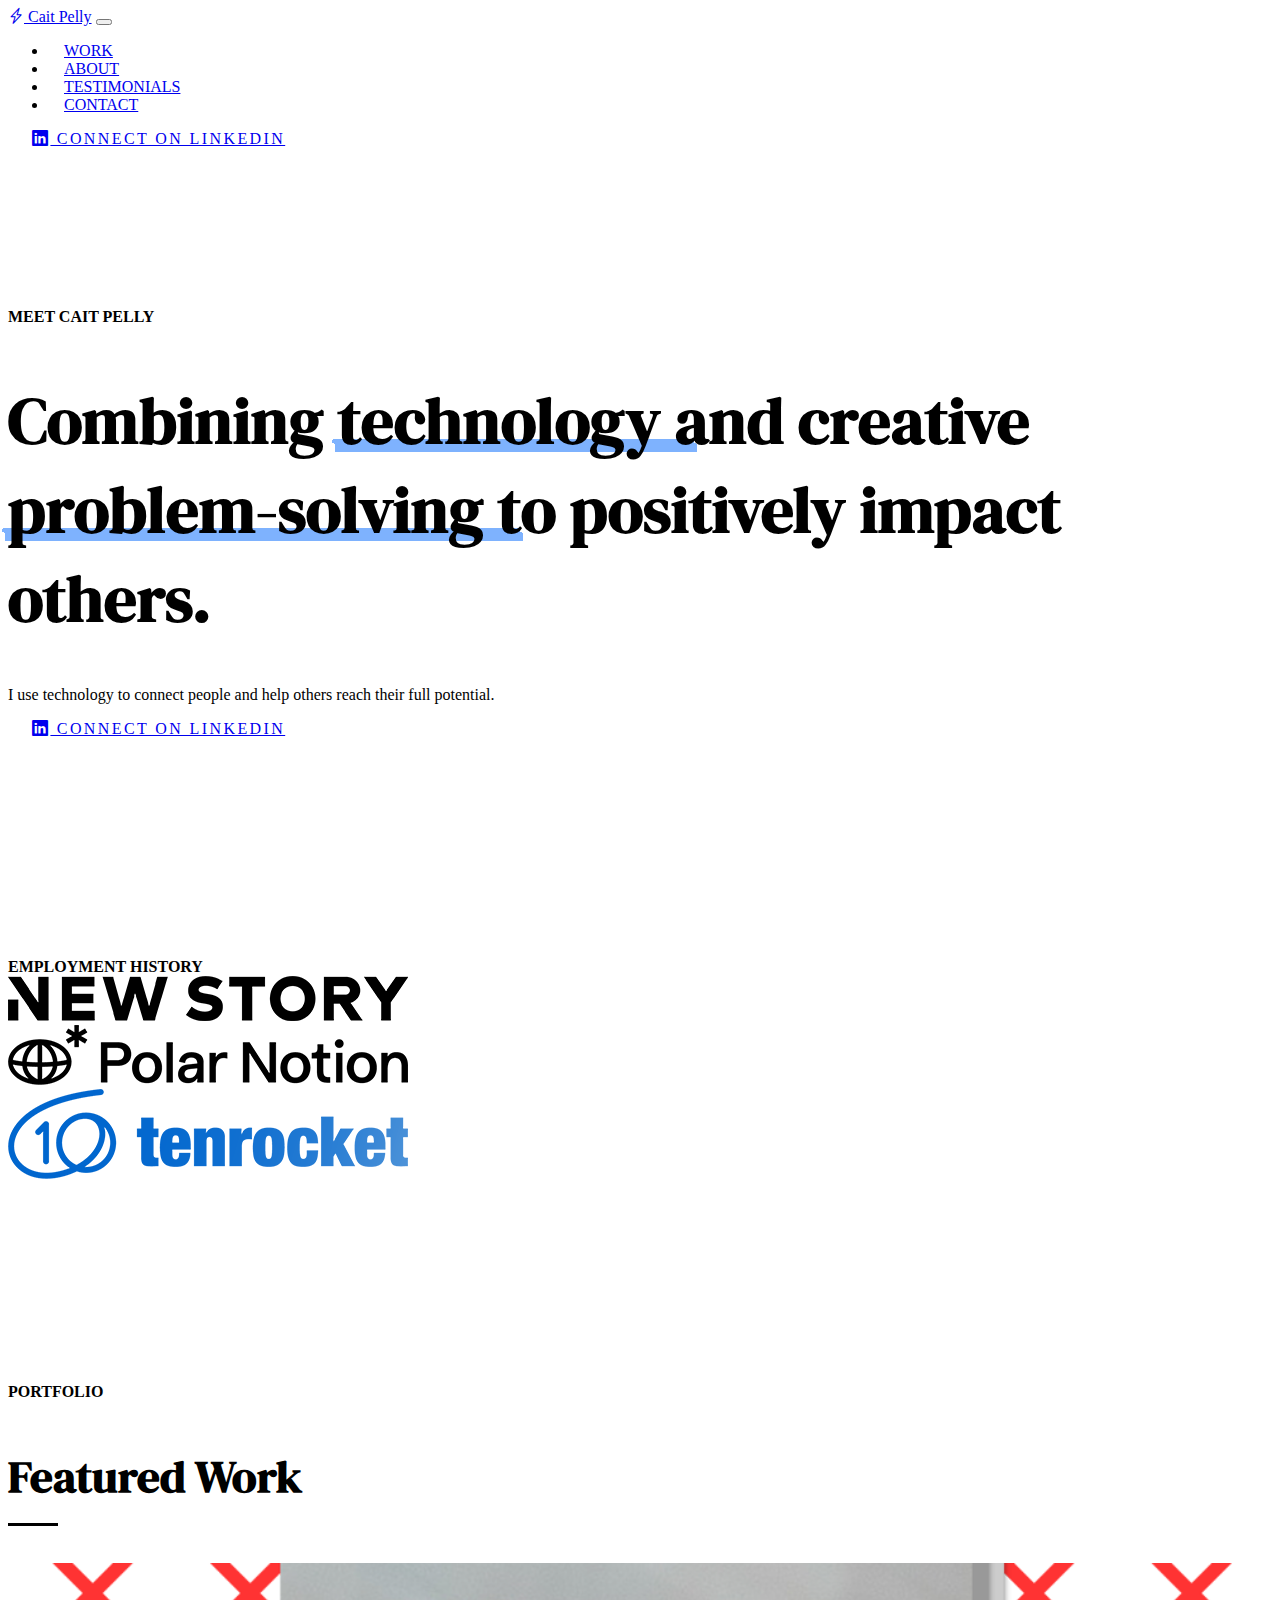
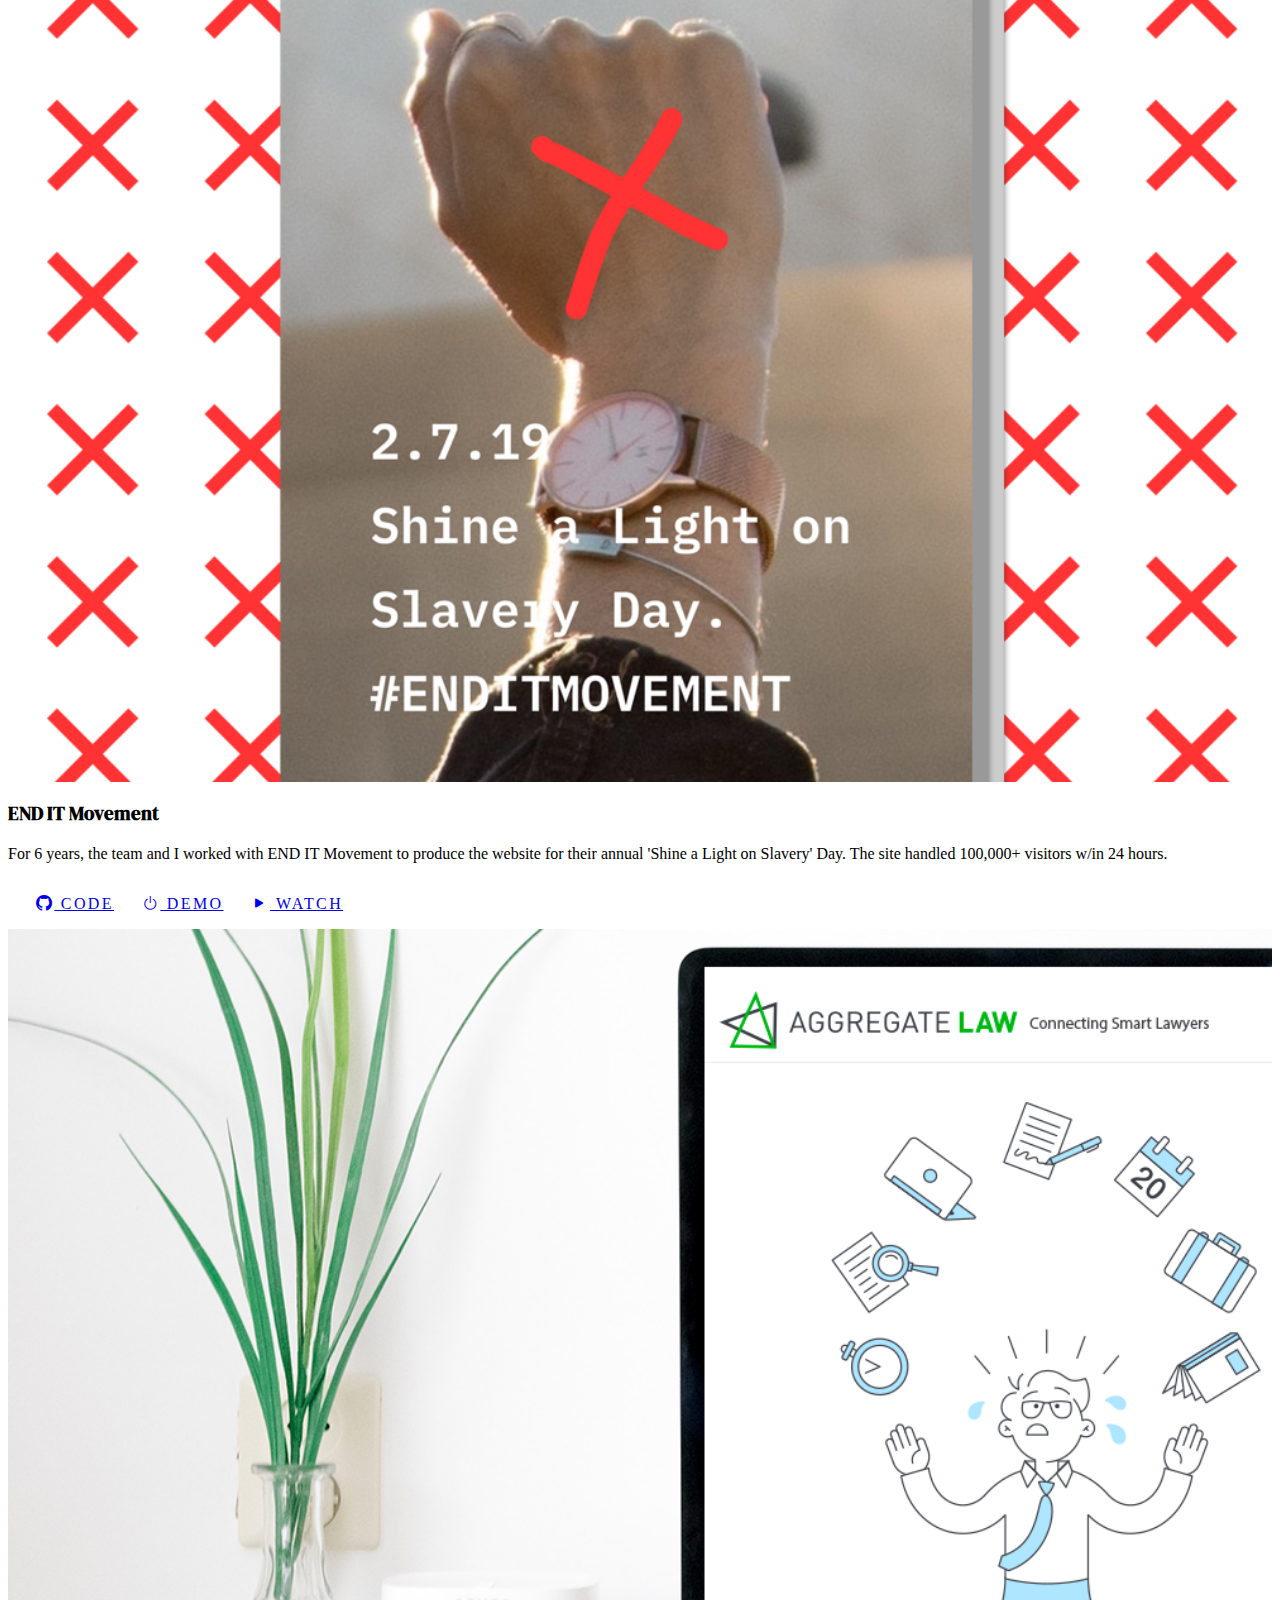
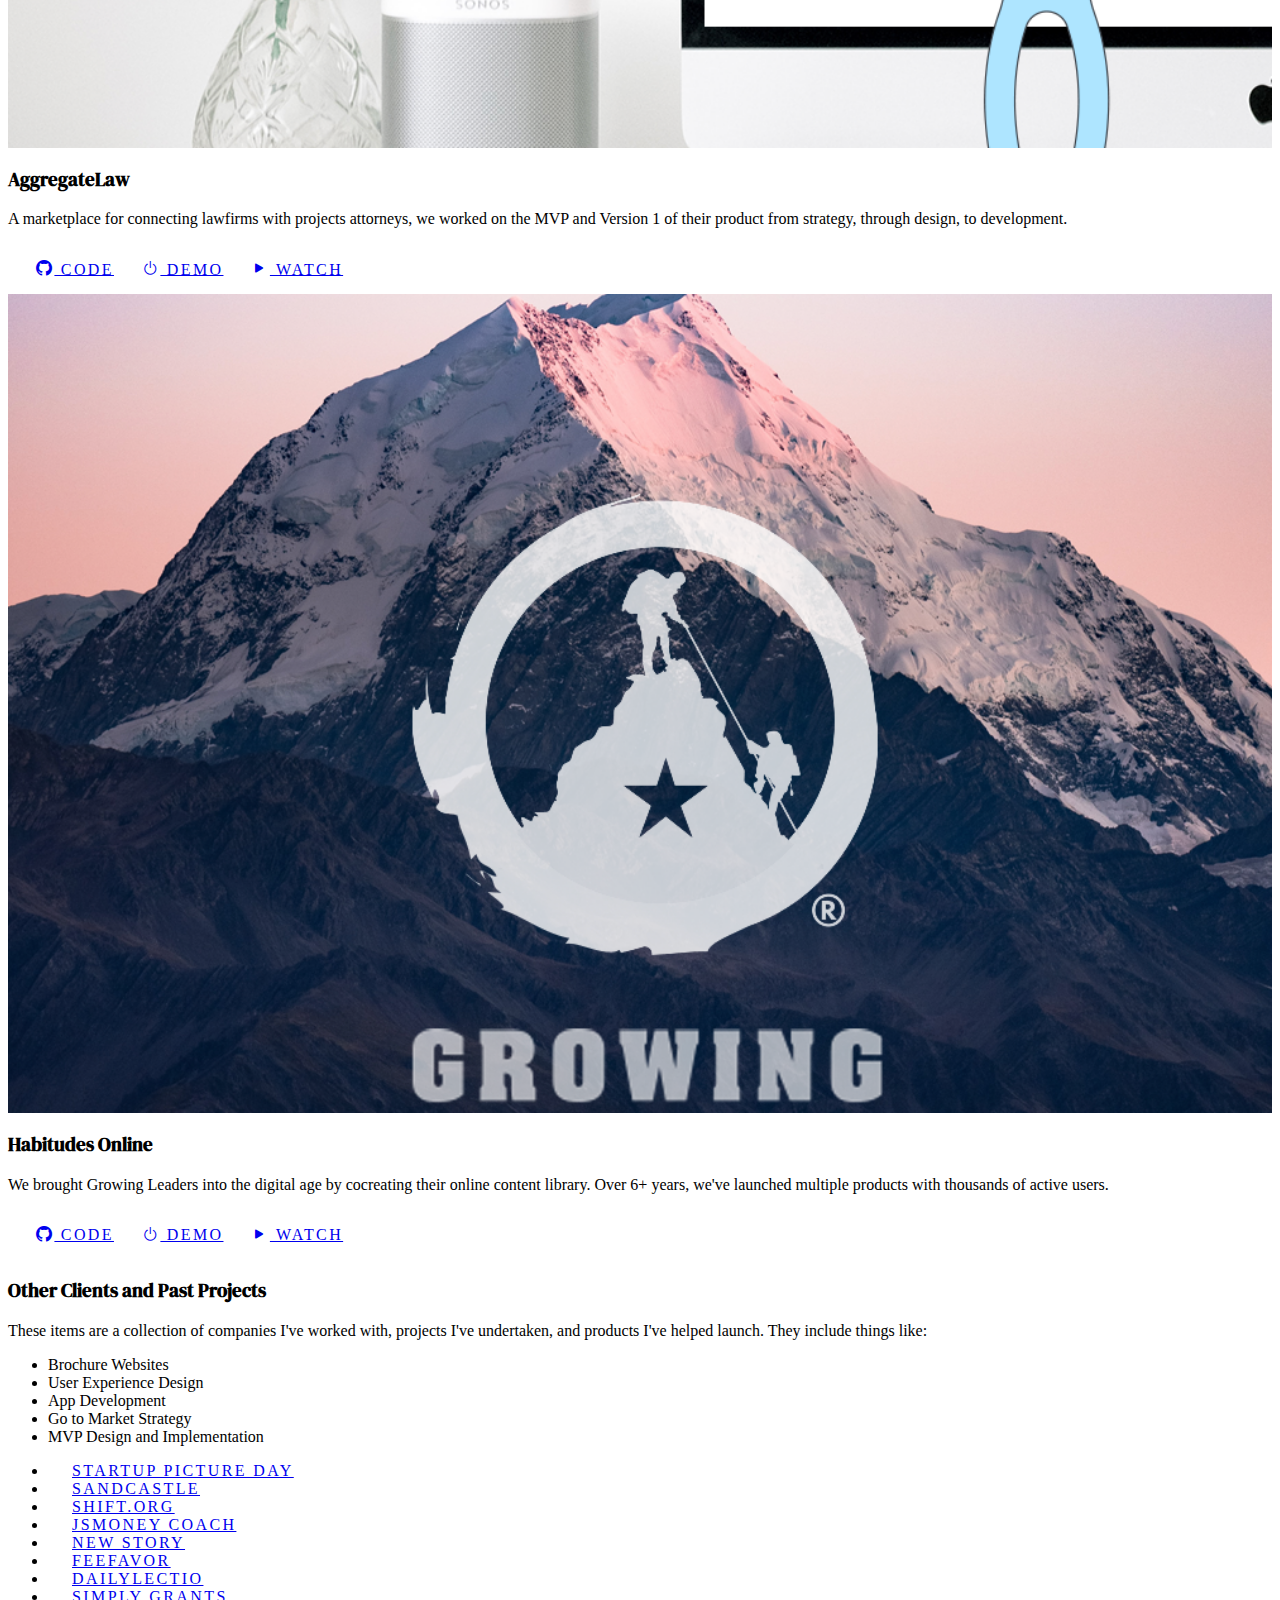
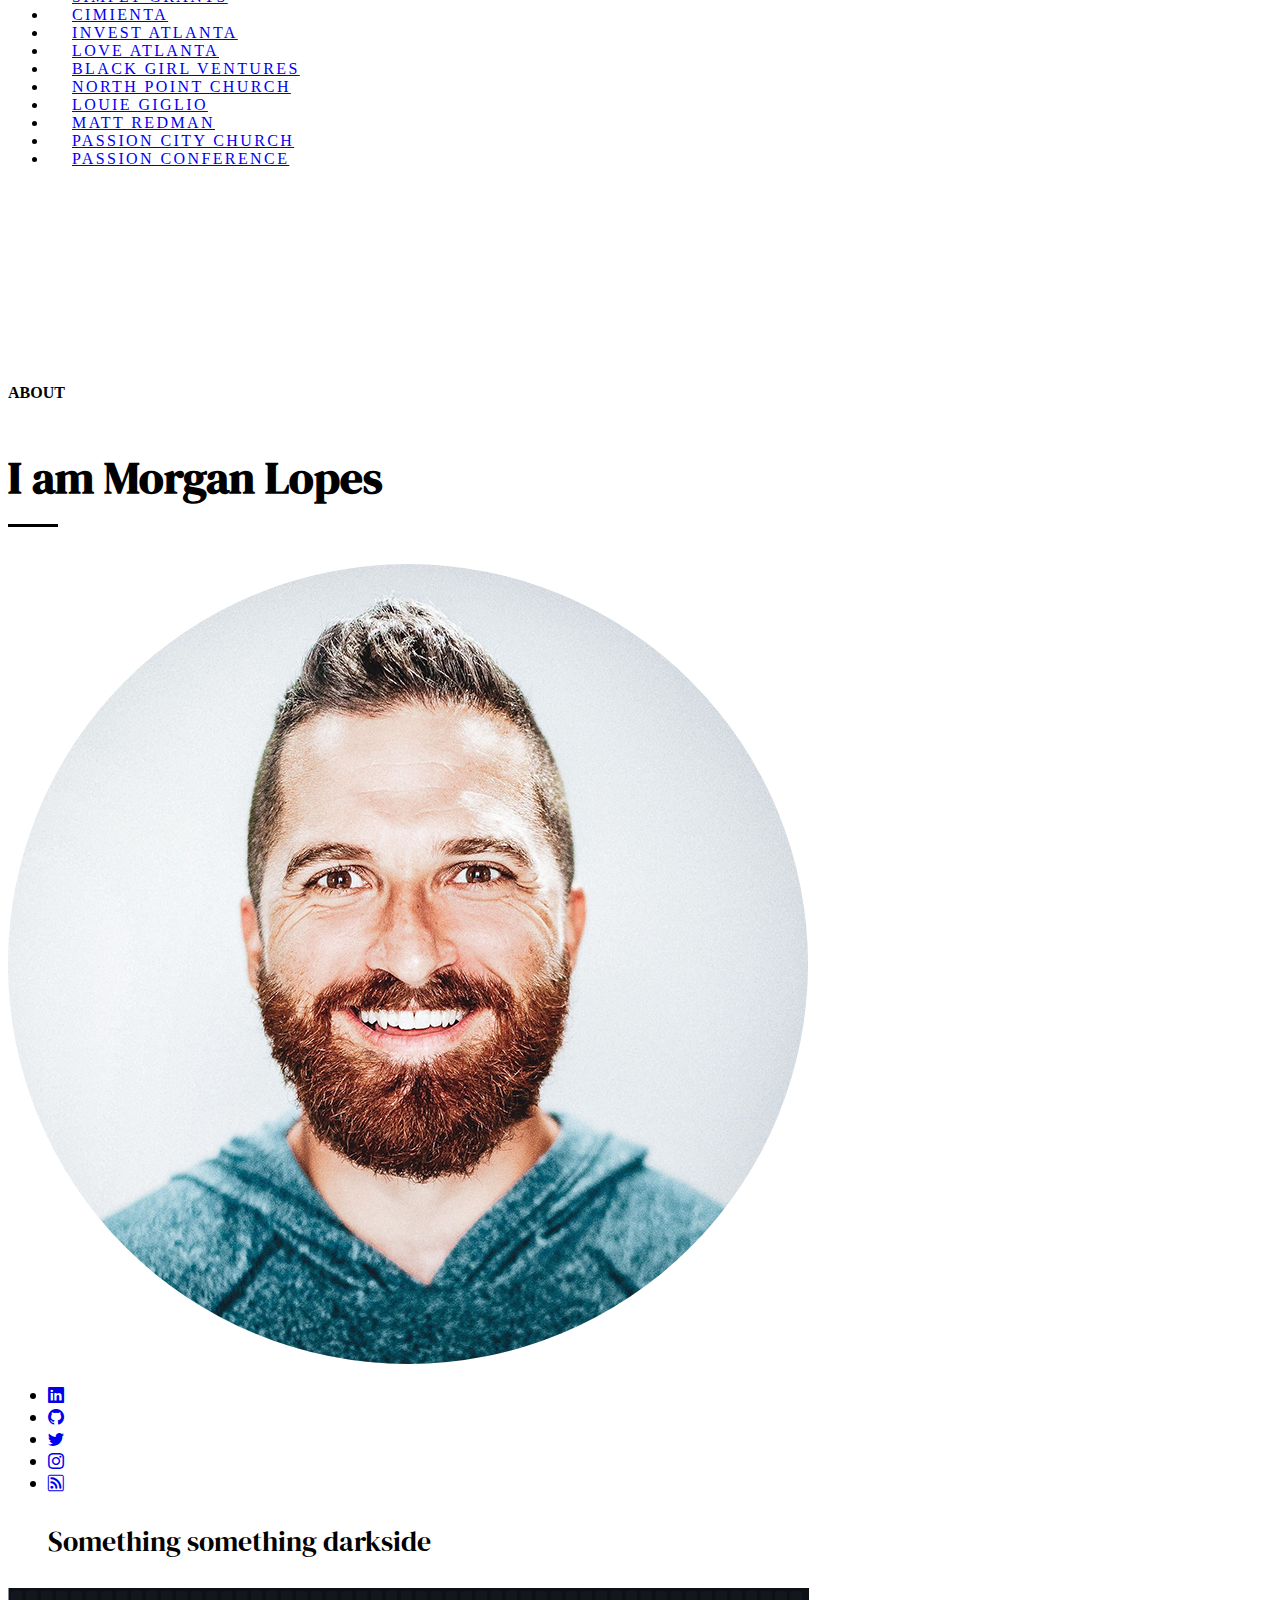
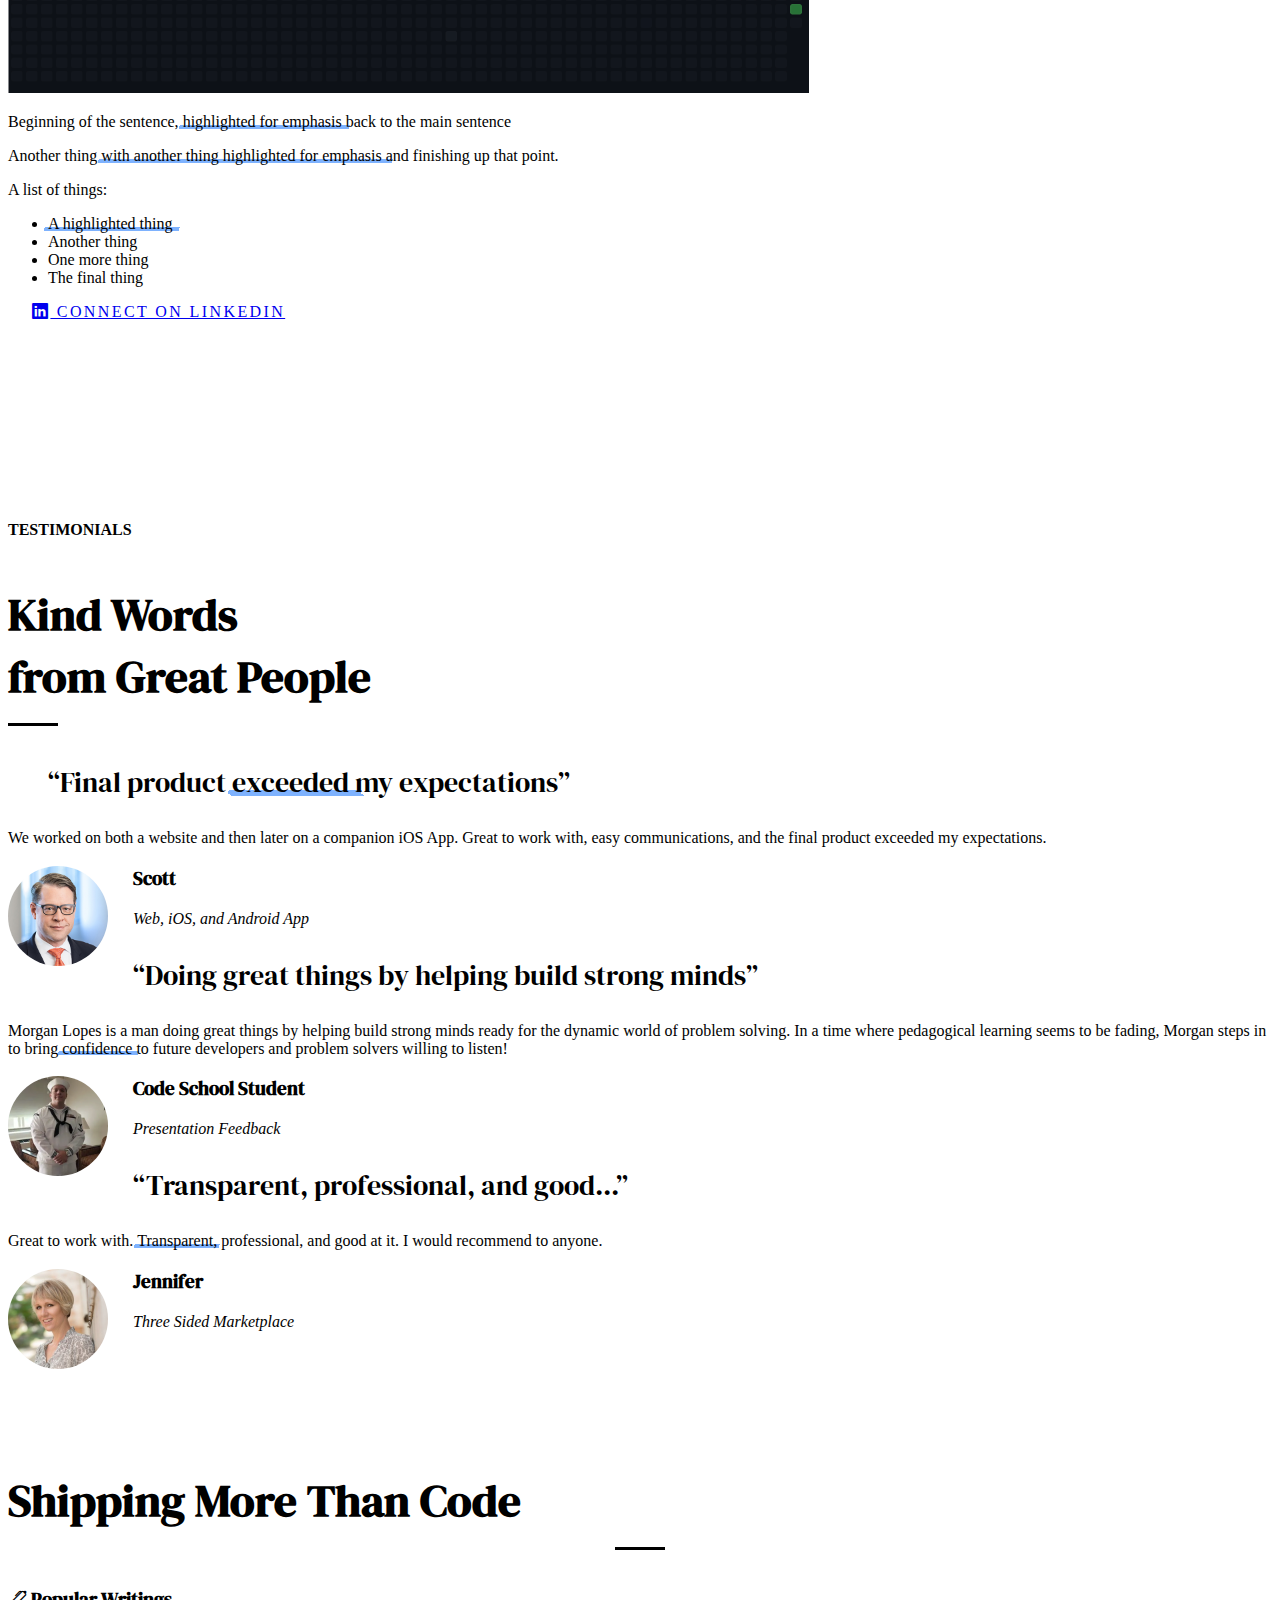
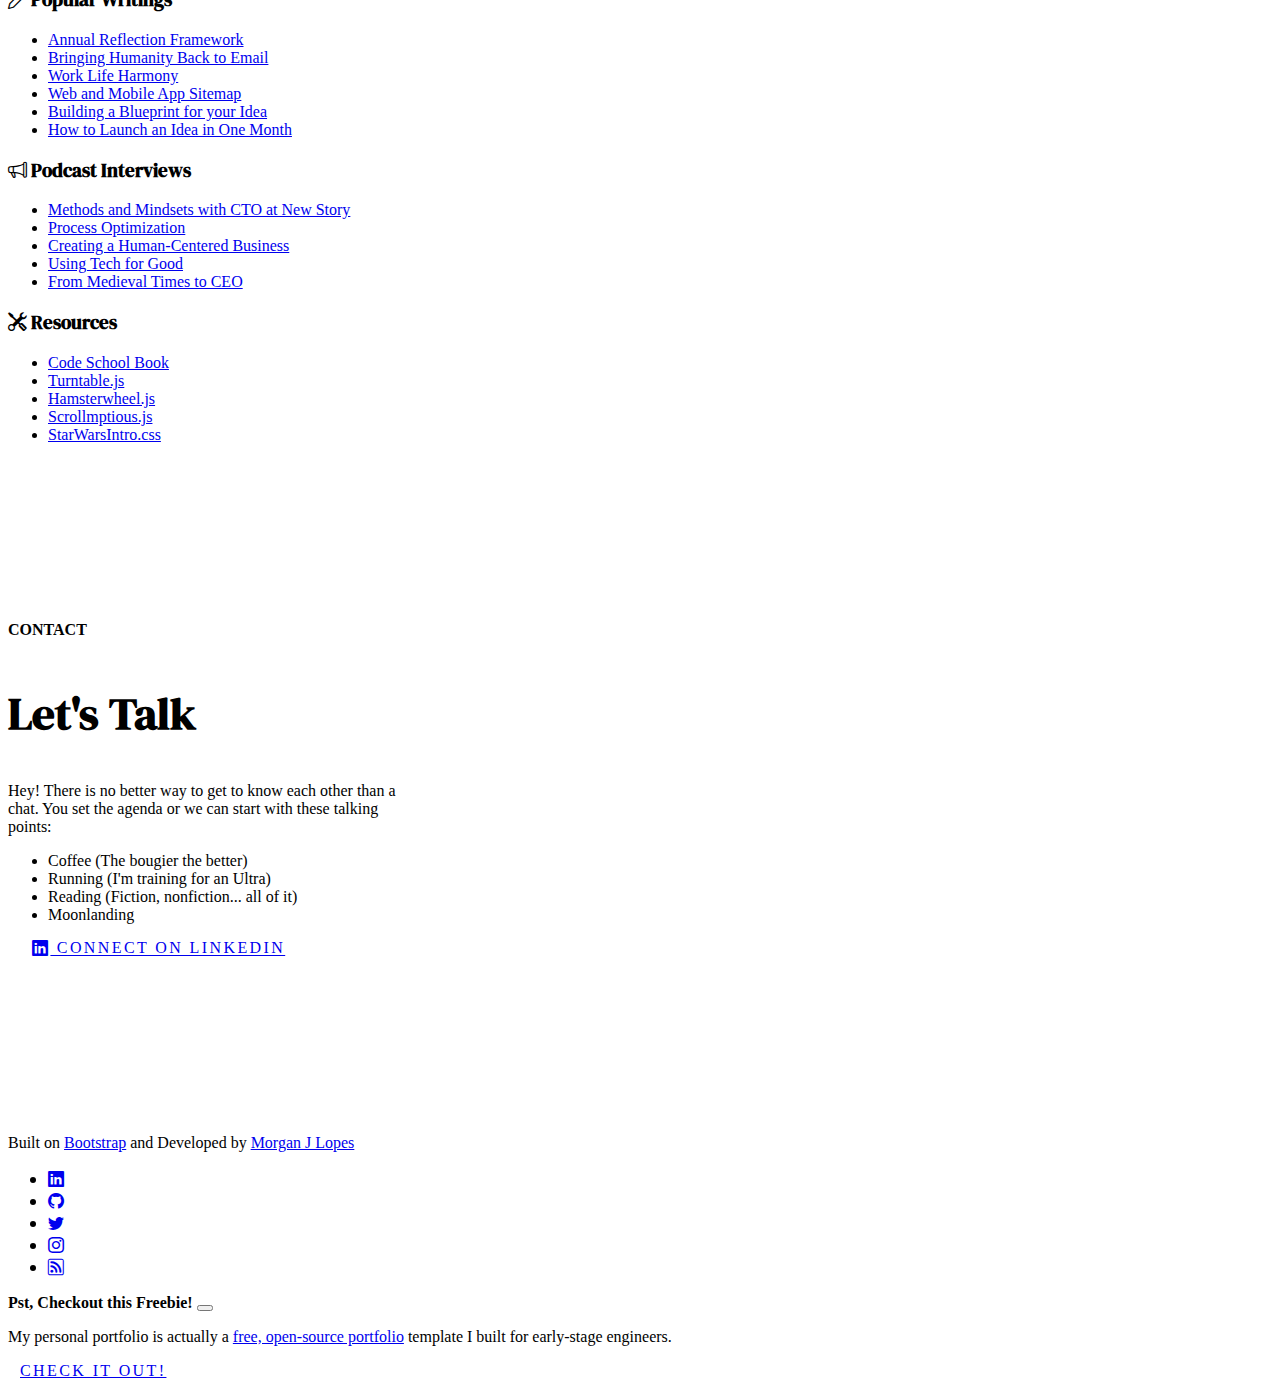
==== index.html @ e1fe1b28 "portfolio template added" ====
<!DOCTYPE html>
<html>
<head>
  <title>Cait Pelly, advocate for the use of common sense</title>

  <link href="https://cdn.jsdelivr.net/npm/bootstrap@5.1.0/dist/css/bootstrap.min.css" rel="stylesheet" integrity="sha384-KyZXEAg3QhqLMpG8r+8fhAXLRk2vvoC2f3B09zVXn8CA5QIVfZOJ3BCsw2P0p/We" crossorigin="anonymous">
  <link rel="stylesheet" href="https://cdn.jsdelivr.net/npm/bootstrap-icons@1.5.0/font/bootstrap-icons.css">
  <link href="style.css" rel="stylesheet">

  <script src="https://cdn.jsdelivr.net/npm/bootstrap@5.1.0/dist/js/bootstrap.bundle.min.js" integrity="sha384-U1DAWAznBHeqEIlVSCgzq+c9gqGAJn5c/t99JyeKa9xxaYpSvHU5awsuZVVFIhvj" crossorigin="anonymous"></script>

</head>
<body>
  <nav class="navbar navbar-expand-lg bg-white navbar-light fixed-top">
    <div class="container">
      <a class="navbar-brand" href="#"><i class="bi-lightning-charge"></i> Cait Pelly</a>
      
      <button class="navbar-toggler" type="button" data-bs-toggle="collapse" data-bs-target="#navbarSupportedContent" aria-controls="navbarSupportedContent" aria-expanded="false" aria-label="Toggle navigation">
        <span class="navbar-toggler-icon"></span>
      </button>

      <div class="collapse navbar-collapse" id="navbarSupportedContent">
        <ul class="navbar-nav ms-auto mb-2 mb-lg-0 me-3">
          <li class="nav-item">
            <a class="nav-link" href="#portfolio">Work</a>
          </li>
          <li class="nav-item">
            <a class="nav-link" href="#about">About</a>
          </li>
          <li class="nav-item">
            <a class="nav-link" href="#testimonials">Testimonials</a>
          </li>
          <li class="nav-item">
            <a class="nav-link" href="#contact">Contact</a>
          </li>
        </ul>

        <a target='_blank' href='https://www.linkedin.com/in/cait-pelly-88295b47/' class='btn btn-primary'><i class="bi-linkedin"></i> Connect on Linkedin</a>
        <!-- <a  target='_blank' href='https://calendly.com/caitpelly/call' class='btn btn-primary'><i class="bi-calendar-event"></i> Schedule a Call</a> -->
        <!-- <a href='#' class='btn btn-primary'><i class="bi-download"></i> Download Resume</a> -->
        <!-- <a href='mailto:' class='btn btn-primary'><i class="bi-envelope"></i> Send Email</a> -->
      </div>
    </div>
  </nav>

  <header class='text-center p-section'>
    <div class='container-fluid'>
      <div class='row'>
        <div class='col-md-6 offset-md-3'>
          <sup>Meet Cait Pelly</sup>
          <h1>Combining <span class='marker-highlight'>technology</span> and creative <span class='marker-highlight'>problem-solving</span> to positively impact others.</h1>
          <p class='lead mb-5'>I use technology to connect people and help others reach their full potential.</p>

          <a target='_blank' href='https://www.linkedin.com/in/cait-pelly-88295b47/' class='btn btn-primary'><i class="bi-linkedin"></i> Connect on Linkedin</a>
          <!-- <a  target='_blank' href='https://calendly.com/caitpelly/call' class='btn btn-primary'><i class="bi-calendar-event"></i> Schedule a Call</a> -->
          <!-- <a href='#' class='btn btn-primary'><i class="bi-download"></i> Download Resume</a> -->
          <!-- <a href='mailto:' class='btn btn-primary'><i class="bi-envelope"></i> Send Email</a> -->
        </div>
      </div>
    </div>
  </header>

  <section id='company' class='p-section'>
    <div class='container text-center'>
      <label class='sup mb-3 text-muted'>Employment History</label>

      <div class='row justify-content-center d-flex align-items-center'>
        <div class='col-2'>
          <img src="img/logo-new-story.png" class='px-3'>
        </div>
        <div class='col-2'>
          <img src="img/logo-polar-notion.png" class='px-3'>
        </div>
        <div class='col-2'>
          <img src="img/logo-tenrocket.png" class='px-3'>
        </div>
      </div>
    </div>
  </section>

  <section id='portfolio' class='p-section bg-light'>
    <div class='container'>
      <sup>Portfolio</sup>
      <h2 class='mb-5 underline'>Featured Work</h2>

      <div class='row mb-5'>
        <div class='col-sm-4'>
          <div class='card h-100'>
            <div class='background-image' style='background-image: url(img/portfolio-endit-movement.png)'>
              <img src='img/spacer-portrait.png'>
            </div>
            <div class='card-body'>

              <h3>END IT Movement</h3>
              <p class='mb-3'>For 6 years, the team and I worked with END IT Movement to produce the website for their annual 'Shine a Light on Slavery' Day. The site handled 100,000+ visitors w/in 24 hours.</p>
              
            </div>
            <div class='card-footer'>
              <a href='#' class='btn btn-sm btn-light'><i class="bi-github"></i> Code</a>
              <a href='#' class='btn btn-sm btn-light'><i class="bi-power"></i> Demo</a>
              <a href='#' class='btn btn-sm btn-primary float-end'><i class="bi-play-fill"></i> Watch</a>
            </div>
          </div>
        </div>

        <div class='col-sm-4'>
          <div class='card h-100'>
            <div class='background-image' style='background-image: url(img/portfolio-aggregate-law.png)'>
              <img src='img/spacer-portrait.png'>
            </div>
            <div class='card-body'>

              <h3>AggregateLaw</h3>
              <p class='mb-3'>A marketplace for connecting lawfirms with projects attorneys, we worked on the MVP and Version 1 of their product from strategy, through design, to development.</p>
              

            </div>
            <div class='card-footer'>
              <a href='#' class='btn btn-sm btn-light'><i class="bi-github"></i> Code</a>
              <a href='#' class='btn btn-sm btn-light'><i class="bi-power"></i> Demo</a>
              <a href='#' class='btn btn-sm btn-primary float-end'><i class="bi-play-fill"></i> Watch</a>
            </div>
          </div>
        </div>

        <div class='col-sm-4'>
          <div class='card h-100'>
            <div class='background-image' style='background-image: url(img/portfolio-growing-leaders.png)'>
              <img src='img/spacer-portrait.png'>
            </div>
            <div class='card-body'>

              <h3>Habitudes Online</h3>
              <p class='mb-3'>We brought Growing Leaders into the digital age by cocreating their online content library. Over 6+ years, we've launched multiple products with thousands of active users.</p>

            </div>
            <div class='card-footer'>
              <a href='#' class='btn btn-sm btn-light'><i class="bi-github"></i> Code</a>
              <a href='#' class='btn btn-sm btn-light'><i class="bi-power"></i> Demo</a>
              <a href='#' class='btn btn-sm btn-primary float-end'><i class="bi-play-fill"></i> Watch</a>
            </div>
          </div>
        </div>
      </div>

      <h3 class='pt-3'>Other Clients and Past Projects</h3>
      <div class='row'>
        <div class='col-sm-5'>
          <p class='pb-3 lead'>These items are a collection of companies I've worked with, projects I've undertaken, and products I've helped launch. They include things like:</p>

          <ul class='lead'>
            <li>Brochure Websites</li>
            <li>User Experience Design</li>
            <li>App Development</li>
            <li>Go to Market Strategy</li>
            <li>MVP Design and Implementation</li>
          </ul>
        </div>
        <div class='col-sm-7'>

          <ul class='text-center list-inline w-md ms-auto me-auto'>
            <li class='list-inline-item'>
              <a href='https://hypepotamus.com/featured-events/startup-picture-day-summer-2019/' target='_blank' class='btn'>Startup Picture Day</a>
            </li>
            <li class='list-inline-item'>
              <a href='https://www.trustsandcastle.com/' target='_blank' class='btn'>Sandcastle</a>
            </li>
            <li class='list-inline-item'>
              <a href='https://www.shift.org/' target='_blank' class='btn'>Shift.org</a>
            </li>
            <li class='list-inline-item'>
              <a href='https://app.jsmoneycoach.com/' target='_blank' class='btn'>JSMoney Coach</a>
            </li>
            <li class='list-inline-item'>
              <a href='https://newstorycharity.org/' target='_blank' class='btn'>New Story</a>
            </li>
            <li class='list-inline-item'>
              <a href='https://www.feefavor.com/' target='_blank' class='btn'>FeeFavor</a>
            </li>
            <li class='list-inline-item'>
              <a href='https://www.dailylectio.net/' target='_blank' class='btn'>DailyLectio</a>
            </li>
            <li class='list-inline-item'>
              <a href='https://simplygrants.com/' target='_blank' class='btn'>Simply Grants</a>
            </li>
            <li class='list-inline-item'>
              <a href='https://www.cimienta.com/' target='_blank' class='btn'>Cimienta</a>
            </li>
            <li class='list-inline-item'>
              <a href='https://www.investatlanta.com/' target='_blank' class='btn'>Invest Atlanta</a>
            </li>
            <li class='list-inline-item'>
              <a href='https://loveatlanta.com/serve' target='_blank' class='btn'>Love Atlanta</a>
            </li>
            <li class='list-inline-item'>
              <a href='https://www.blackgirlventures.org/' target='_blank' class='btn'>Black Girl Ventures</a>
            </li>
            <li class='list-inline-item'>
              <a href='https://northpoint.org/' target='_blank' class='btn'>North Point Church</a>
            </li>
            <li class='list-inline-item'>
              <a href='https://www.louiegiglio.com/' target='_blank' class='btn'>Louie Giglio</a>
            </li>
            <li class='list-inline-item'>
              <a href='https://mattredman.com/' target='_blank' class='btn'>Matt Redman</a>
            </li>
            <li class='list-inline-item'>
              <a href='https://passioncitychurch.com/' target='_blank' class='btn'>Passion City Church</a>
            </li>
            <li class='list-inline-item'>
              <a href='https://passionconferences.com/' target='_blank' class='btn'>Passion Conference</a>
            </li>
          </ul>
        </div>
      </div>
    </div>
  </section>

  <section id='about' class='p-section'>
    <div class='container container-lg'>
      <sup>About</sup>
      <h2 class='mb-5 underline'>I am Morgan Lopes</h2>

      <div class='row flex-row'>
        <div class='col-sm-4'>
          <div class='p-3 sticky-top' style='top: 85px;'>
            <img src="img/headshot.jpg" class='circle mb-3'>

            <ul class='list-inline mb-0 text-center'>
              <li class='list-inline-item h4 mb-0 me-3'>
                <a href='https://www.linkedin.com/in/cait-pelly-88295b47/' target='_blank' class='text-light'>
                  <i class="bi-linkedin"></i>
                </a>
              </li>
              <li class='list-inline-item h4 mb-0 me-3'>
                <a href='https://github.com/caitpelly' target='_blank' class='text-light'>
                  <i class="bi-github"></i>
                </a>
              </li>
              <li class='list-inline-item h4 mb-0 me-3'>
                <a href='https://twitter.com/caitpelly' target='_blank' class='text-light'>
                  <i class="bi-twitter"></i>
                </a>
              </li>
              <li class='list-inline-item h4 mb-0 me-3'>
                <a href='https://www.instagram.com/caitpelly/' target='_blank' class='text-light'>
                  <i class="bi-instagram"></i>
                </a>
              </li>
              <li class='list-inline-item h4 mb-0 me-3'>
                <a href='https://www.caitpelly.com/' target='_blank' class='text-light'>
                  <i class="bi-rss"></i>
                </a>
              </li>
            </ul>
          </div>
        </div>
        <div class='col-sm-8'>
          <blockquote>Something something darkside</blockquote>

          <img src="img/github-activity.png" class='mb-3'>

          <p class='lead'>Beginning of the sentence, <span class='marker-highlight'>highlighted for emphasis</span> back to the main sentence</p>
          <p class='lead'>Another thing <span class='marker-highlight'>with another thing highlighted for emphasis</span> and finishing up that point.</p>
          
          <p class='lead mb-0'>A list of things:</p>

          <ul class='lead'>
            <li><span class='marker-highlight'>A highlighted thing</span></li>
            <li>Another thing</li>
            <li>One more thing</li>
            <li>The final thing</li>
          </ul>

          <div class='mt-5'>
            <a target='_blank' href='https://www.linkedin.com/in/cait-pelly-88295b47/' class='btn btn-primary'><i class="bi-linkedin"></i> Connect on Linkedin</a>
            <!-- <a  target='_blank' href='https://calendly.com/caitpelly/call' class='btn btn-primary'><i class="bi-calendar-event"></i> Schedule a Call</a> -->
            <!-- <a href='#' class='btn btn-primary'><i class="bi-download"></i> Download Resume</a> -->
            <!-- <a href='mailto:' class='btn btn-primary'><i class="bi-envelope"></i> Send Email</a> -->
          </div>
        </div>
      </div>
    </div>
  </section>

  <section id='testimonials' class='p-section'>
    <div class='container'>
      <sup>Testimonials</sup>
      <h2 class='mb-5 underline'>Kind Words<br>from Great People</h2>

      <div class='row'>
        <div class='col-sm-4'>
          <div class='p-3'>
            <div class=''>
              <blockquote class='quotation'>“Final product <span class='marker-highlight'>exceeded</span> my expectations”</blockquote>
              <p class='lead'>We worked on both a website and then later on a companion iOS App. Great to work with, easy communications, and the final product exceeded my expectations.</p>
            </div>
            <div class=''>
              <img src="img/testimonial-scott.jpeg" class='circle testimonial-image'>
              <h3 class='pt-3'>Scott</h3>
              <em>Web, iOS, and Android App</a></em>
            </div>
          </div>
        </div>

        <div class='col-sm-4'>
          <div class='p-3'>
            <div class=''>
              <blockquote class='quotation'>“Doing great things by helping build strong minds”</blockquote>
              <p class='lead'>Morgan Lopes is a man doing great things by helping build strong minds ready for the dynamic world of problem solving. In a time where pedagogical learning seems to be fading, Morgan steps in to bring <span class='marker-highlight'>confidence</span> to future developers and problem solvers willing to listen!</p>
            </div>
            <div class=''>
              <img src="img/testimonial-one.png" class='circle testimonial-image'>
              <h3 class='pt-3'>Code School Student</h3>
              <em>Presentation Feedback</em>
            </div>
          </div>
        </div>

        <div class='col-sm-4'>
          <div class='p-3'>
            <div class=''>
              <blockquote class='quotation'>“Transparent, professional, and good...”</blockquote>
              <p class='lead'>Great to work with. <span class='marker-highlight'>Transparent</span>, professional, and good at it. I would recommend to anyone.</p>
            </div>
            <div class=''>
              <img src="img/testimonial-jennifer.jpeg" class='circle testimonial-image'>
              <h3 class='pt-3'>Jennifer</h3>
              <em>Three Sided Marketplace</em>
            </div>
          </div>
        </div>
      </div>

    </div>
  </section>

  <section class='bg-dark text-white section-inverse'>
    <div class='container'>
      <div class='bg-primary p-5 card'>
        <h2 class='mb-5 text-center underline'>Shipping More Than Code</h2>
        
        <div class='row'>
          <div class='col-sm-4'>
            <h3><i class="bi-pen me-2"></i> Popular Writings</h3>
            <ul>
              <li>
                <a target='_blank' href='https://www.caitpelly.com/annual-reflection-framework/' class='text-white'>Annual Reflection Framework</a>
              </li>
              <li>
                <a target='_blank' href='https://www.caitpelly.com/bringing-humanity-back-to-email/' class='text-white'>Bringing Humanity Back to Email</a>
              </li>
              <li>
                <a target='_blank' href='https://www.caitpelly.com/work-life-harmony/' class='text-white'>Work Life Harmony</a>
              </li>
              <li>
                <a target='_blank' href='https://medium.com/tenrocket/web-and-mobile-app-sitemap-643b60b0343e' class='text-white'>Web and Mobile App Sitemap</a>
              </li>
              <li>
                <a target='_blank' href='https://medium.com/polar-notion/building-a-blueprint-for-your-idea-5acad1bfb6b7' class='text-white'>Building a Blueprint for your Idea</a>
              </li>
              <li>
                <a target='_blank' href='https://medium.com/polar-notion/how-to-launch-an-idea-in-1-month-398c54d116b9' class='text-white'>How to Launch an Idea in One Month</a>
              </li>
            </ul>
          </div>
          <div class='col-sm-4'>
            <h3><i class="bi-megaphone me-2"></i> Podcast Interviews</h3>
            <ul>
              <li>
                <a target='_blank' href='https://podcast.nonprofitmegaphone.com/622294/8188617-morgan-lopes-at-new-story' class='text-white'>Methods and Mindsets with CTO at New Story</a>
              </li>
              <li>
                <a target='_blank' href='https://shrimptankpodcast.com/ep-152-morgan-lopes-process-optimization/' class='text-white'>Process Optimization</a>
              </li>
              <li>
                <a target='_blank' href='https://www.iheart.com/podcast/269-the-second-mile-47831491/episode/1-3-creating-a-successful-human-centered-business-49175425/' class='text-white'>Creating a Human-Centered Business</a>
              </li>
              <li>
                <a target='_blank' href='https://www.audible.com/pd/Using-Tech-for-Good-Podcast/B098PXTJHW' class='text-white'>Using Tech for Good</a>
              </li>
              <li>
                <a target='_blank' href='https://www.audacy.com/podcasts/2-minute-talk-tips-23509/ep-129-medieval-times-to-ceo-with-morgan-lopes-96455297' class='text-white'>From Medieval Times to CEO</a>
              </li>
            </ul>
          </div>
          <div class='col-sm-4'>
            <h3><i class="bi-tools me-2"></i> Resources</h3>
            <ul>
              <li>
                <a target='_blank' href='https://www.codeschoolguide.com/book/' class='text-white'>Code School Book</a>
              </li>
              <li>
                <a target='_blank' href='http://polarnotion.github.io/turntable/' class='text-white'>Turntable.js</a>
              </li>
              <li>
                <a target='_blank' href='http://polarnotion.github.io/hamsterwheel' class='text-white'>Hamsterwheel.js</a>
              </li>
              <li>
                <a target='_blank' href='http://polarnotion.github.io/scroll-plugin' class='text-white'>Scrollmptious.js</a>
              </li>
              <li>
                <a target='_blank' href='https://polarnotion.github.io/starwarsintro/' class='text-white'>StarWarsIntro.css</a>
              </li>
            </ul>
          </div>
        </div>
      </div>
    </div>
  </section>

  <section id='contact' class='p-section-lg bg-dark text-white'>
    <div class='container container-lg text-center'>

      <sup>Contact</sup>
      <h2 class='mb-5'>Let's Talk</h2>

      <p class='w-sm ms-auto me-auto lead'>Hey! There is no better way to get to know each other than a chat. You set the agenda or we can start with these talking points:</p>

      <ul class='list-unstyled lead'>
        <li>Coffee (The bougier the better)</li>
        <li>Running (I'm training for an Ultra)</li>
        <li>Reading (Fiction, nonfiction... all of it)</li>
        <li>Moonlanding</li>
      </ul>

      <div class='mt-5'>
        <a target='_blank' href='https://www.linkedin.com/in/cait-pelly-88295b47/' class='btn btn-primary'><i class="bi-linkedin"></i> Connect on Linkedin</a>
        <!-- <a  target='_blank' href='https://calendly.com/caitpelly/call' class='btn btn-primary'><i class="bi-calendar-event"></i> Schedule a Call</a> -->
        <!-- <a href='#' class='btn btn-primary'><i class="bi-download"></i> Download Resume</a> -->
        <!-- <a href='mailto:' class='btn btn-primary'><i class="bi-envelope"></i> Send Email</a> -->
      </div>
    </div>
  </section>

  <footer class='bg-black p-5 text-white'>
    <div class='container'>
      <div class='row'>
        <div class='col-sm-6'>
          <p>
            Built on <a href='https://getbootstrap.com/' target='_blank' class='text-white'>Bootstrap</a> and Developed by <a href='https://www.caitpelly.com/' target='_blank' class='text-white'>Morgan J Lopes</a>
          </p>
        </div>

        <div class='col-sm-6'>
          <ul class='list-inline float-end'>
            <li class='list-inline-item h4 mb-0 me-3'>
              <a href='https://www.linkedin.com/in/cait-pelly-88295b47/' target='_blank' class='text-light'>
                <i class="bi-linkedin"></i>
              </a>
            </li>
            <li class='list-inline-item h4 mb-0 me-3'>
              <a href='https://github.com/caitpelly' target='_blank' class='text-light'>
                <i class="bi-github"></i>
              </a>
            </li>
            <li class='list-inline-item h4 mb-0 me-3'>
              <a href='https://twitter.com/caitpelly' target='_blank' class='text-light'>
                <i class="bi-twitter"></i>
              </a>
            </li>
            <li class='list-inline-item h4 mb-0 me-3'>
              <a href='https://www.instagram.com/caitpelly/' target='_blank' class='text-light'>
                <i class="bi-instagram"></i>
              </a>
            </li>
            <li class='list-inline-item h4 mb-0 me-3'>
              <a href='https://www.caitpelly.com/' target='_blank' class='text-light'>
                <i class="bi-rss"></i>
              </a>
            </li>
          </ul>
        </div>
      </div>
    </div>
  </footer>

  <div class="toast show position-fixed" role="alert" aria-live="assertive" aria-atomic="true">
    <div class="toast-header">
      <strong class="me-auto">Pst, Checkout this Freebie!</strong>
      <button type="button" class="btn-close" data-bs-dismiss="toast" aria-label="Close"></button>
    </div>
    <div class="toast-body">
      <p>My personal portfolio is actually a <a href='https://github.com/caitpelly/portfolio-template' class='text-dark' target='_blank'>free, open-source portfolio</a> template I built for early-stage engineers.</p>

      <a href='https://github.com/caitpelly/portfolio-template' target='_blank' class='btn btn-outline-primary btn-sm'>Check it out!</a>
    </div>
  </div>

  <svg xmlns="//www.w3.org/2000/svg" version="1.1" class="svg-filters" style="display:none;">
    <defs>
      <filter id="marker-shape">
        <feTurbulence type="fractalNoise" baseFrequency="0 0.15" numOctaves="1" result="warp" />
        <feDisplacementMap xChannelSelector="R" yChannelSelector="G" scale="30" in="SourceGraphic" in2="warp" />
      </filter>
    </defs>
  </svg>
</body>
</html>
---- style.css ----
@import url('https://fonts.googleapis.com/css2?family=DM+Serif+Display:ital@0;1&display=swap');

h1, .h1,
h2, .h2,
h3, .h3,
h4, .h4,
blockquote {
  font-family: 'DM Serif Display', serif;
}

h1, .h1 {
  font-size: 65px;
}

h2, .h2 {
  font-size: 45px;
}

img {
  max-width: 100%;
}

blockquote {
  font-size: 28px;
}

sup, .sup {
  text-transform: uppercase;
  font-weight: 600;
  font-size: 16px;
}

.underline::after {
  content: ' ';
  border-bottom: 3px solid;
  position: relative;
  display: block;
  width: 50px;
  padding-top: 1rem;
}

.toast {
  bottom: 1rem;
  right: 1rem;
}

.underline.text-center::after {
  margin-left: auto;
  margin-right: auto;
}

.section-inverse {
  margin-top: 180px;
  padding: 1px 0px;
}

.section-inverse > div {
  margin-top: -180px;
}

.card-footer {
  background-color: white;
  padding: 1rem 1rem;
}

.background-image {
  background-position: center center;
  background-size: cover;
}

.navbar-light .navbar-nav .nav-link {
  text-transform: uppercase;
  padding-right: 1rem;
  padding-left: 1rem;
}

.circle {
  border-radius: 500px;
}

header.p-section {
  padding: 160px 0px 120px;
}

.p-section {
  padding: 100px 0px;
}

.p-section-lg {
  padding: 160px 0px;
}

.container-lg {
  max-width: 900px;
}

.w-md {
  max-width: 600px;
}

.w-sm {
  max-width: 400px;
}

.btn {
  letter-spacing: .15em;
  text-transform: uppercase;
  padding: .65rem 1.5rem;
}

.btn-group-lg>.btn, .btn-lg {
  padding: .75rem 2rem;
}

.btn-group-sm>.btn, .btn-sm {
  padding: .30rem .75rem;
}

.testimonial-item {
  max-width: 800px;
  padding: 40px;
}

.testimonial-item:nth-child(even) {
  margin-left: auto;
}

.testimonial-image {
  max-width: 100px;
  float: left;
  margin-right: 25px;
}

.marker-highlight {
  position: relative;
  display: inline-block;
}

.marker-highlight:before {
  content: "";
  background-color: #0b6efd87;
  width: 102%;
  height: 0.2em;
  position: absolute;
  z-index: -2;
  filter: url(#marker-shape);
  left: -0.05em;
  padding: 0 0.25em;
  bottom: 0.2em;
}
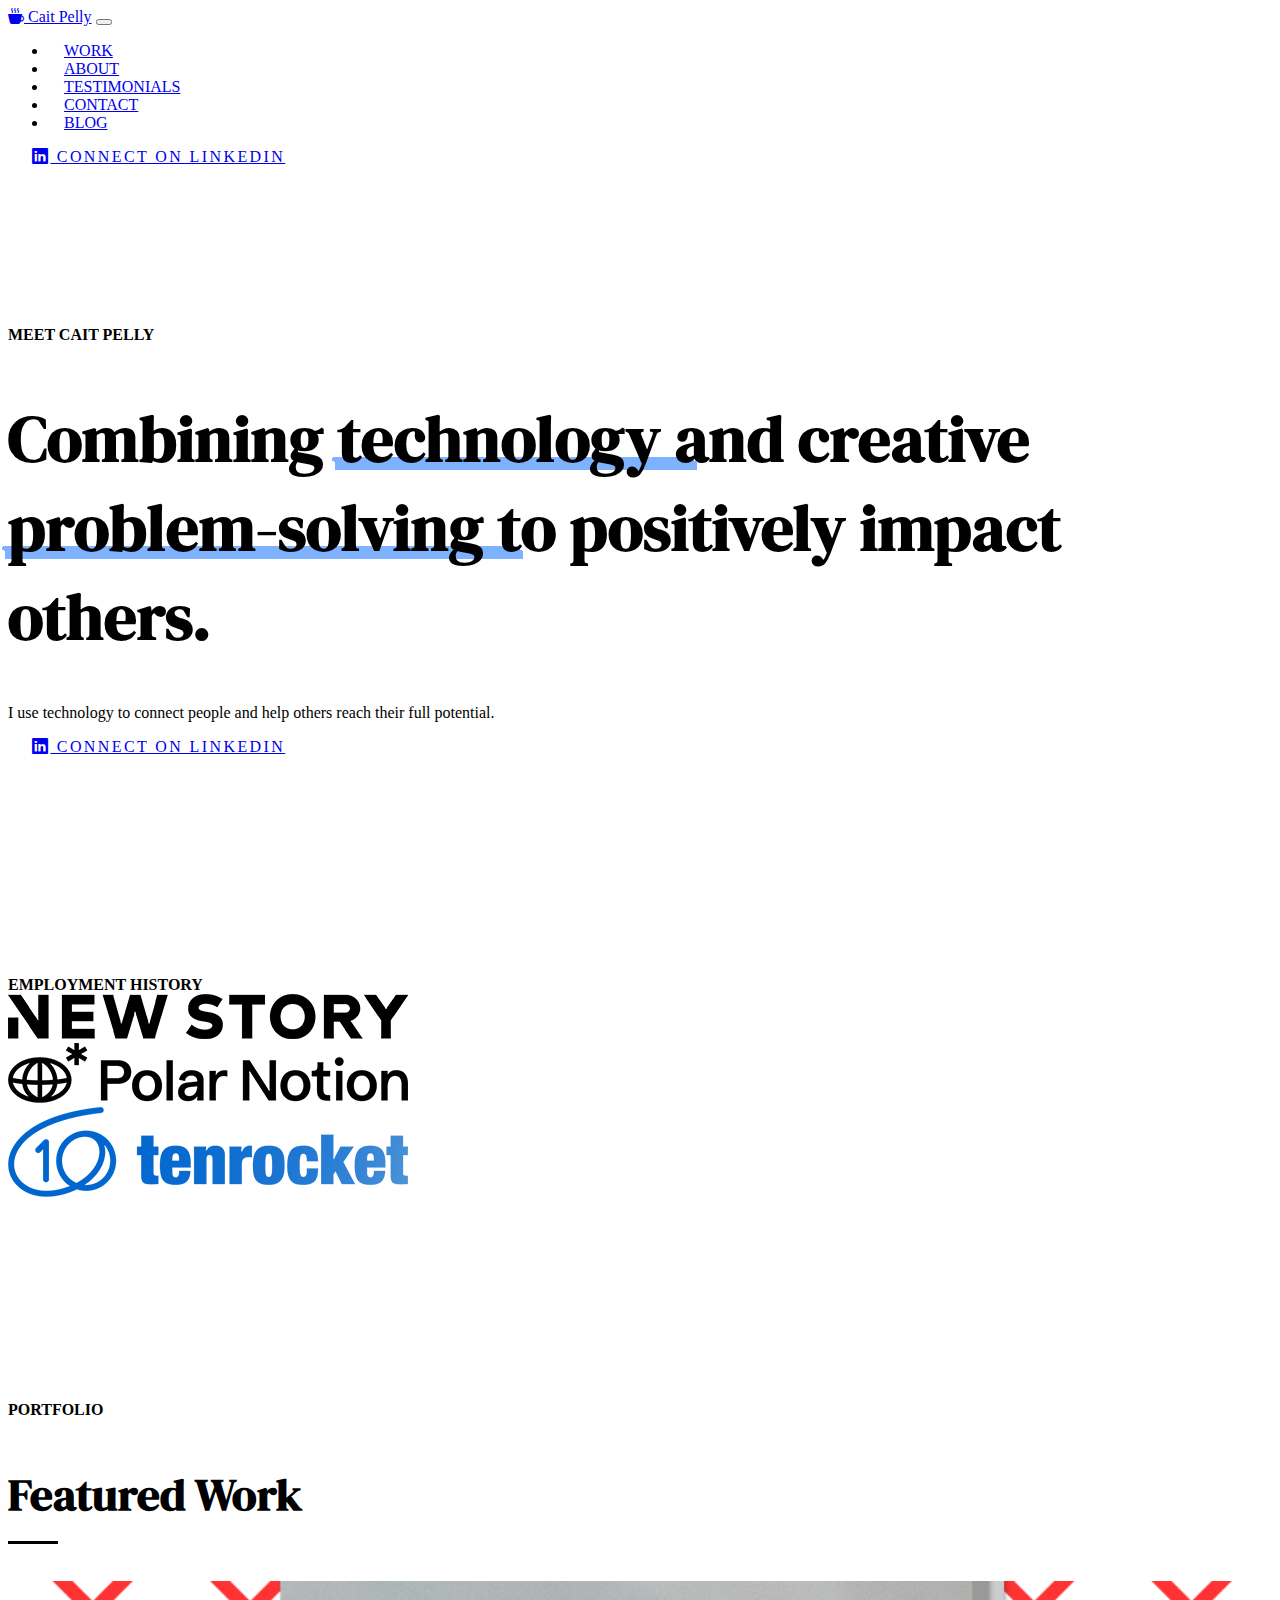
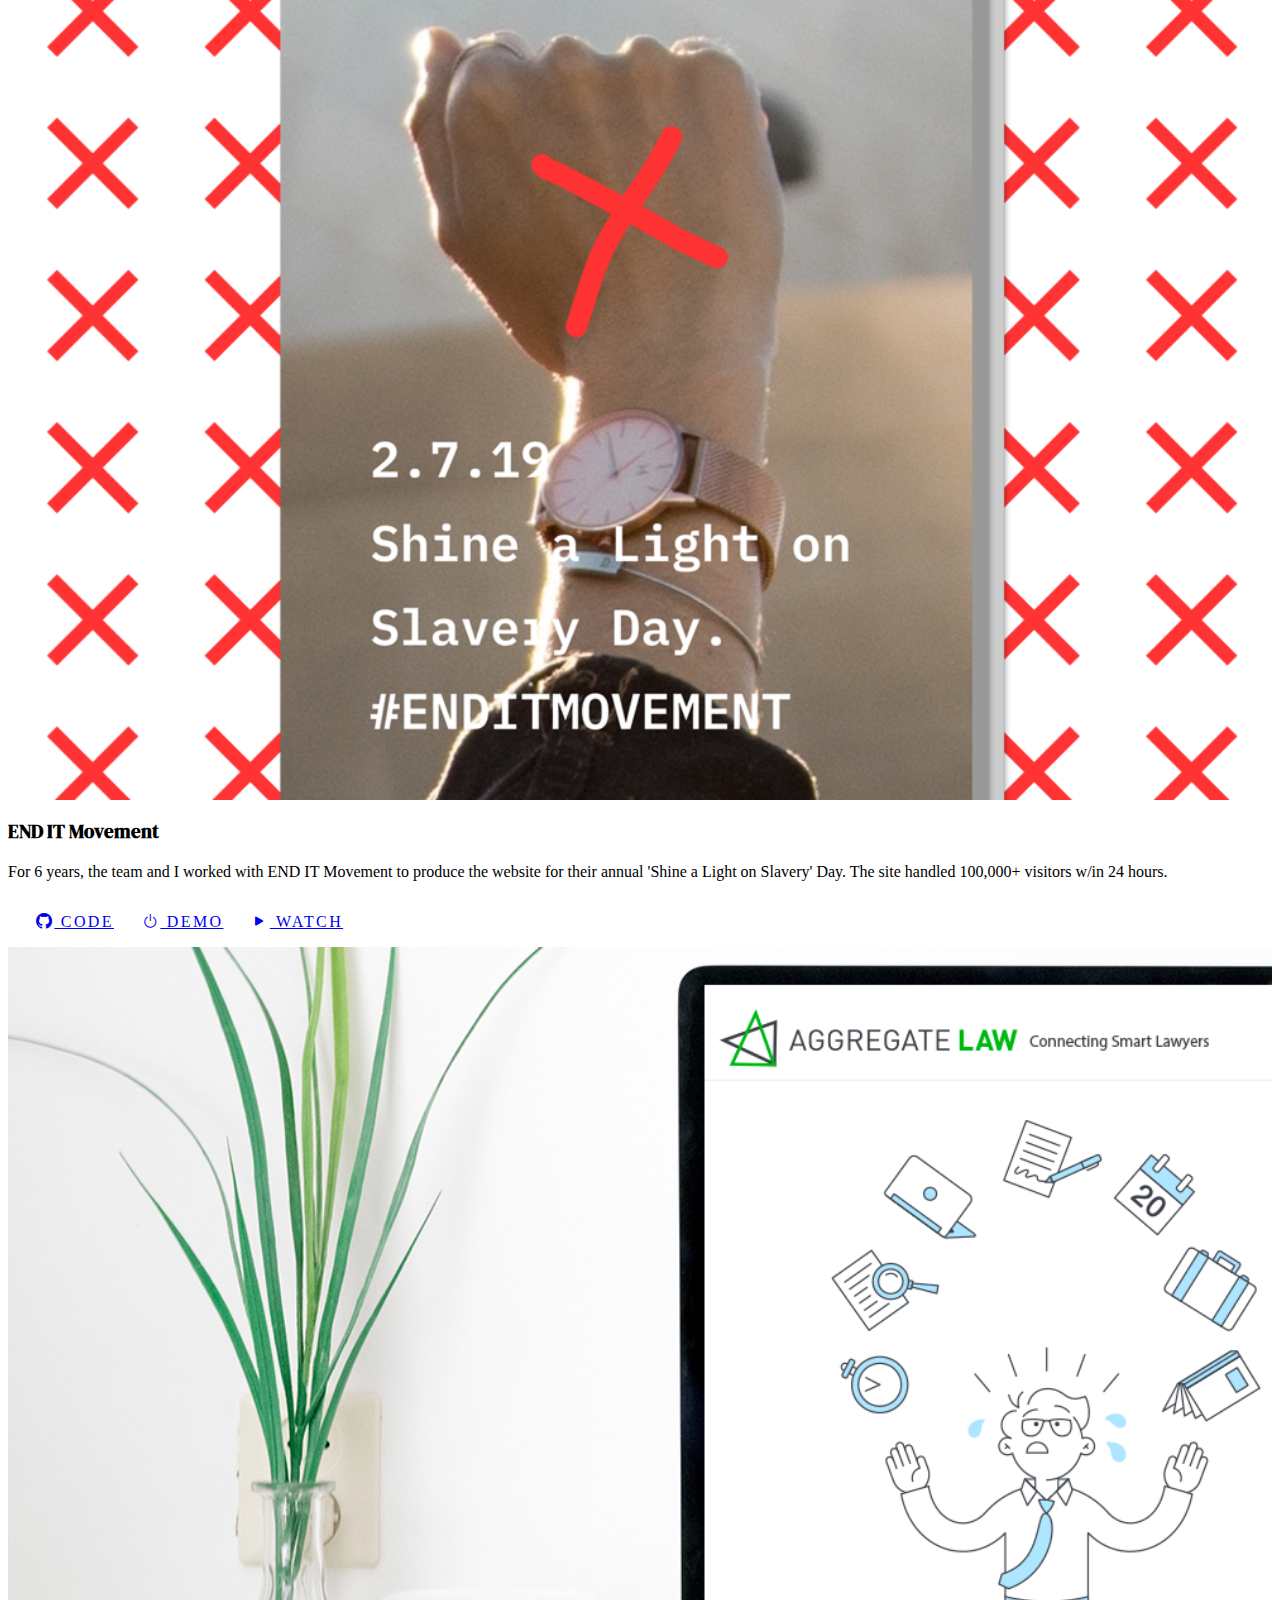
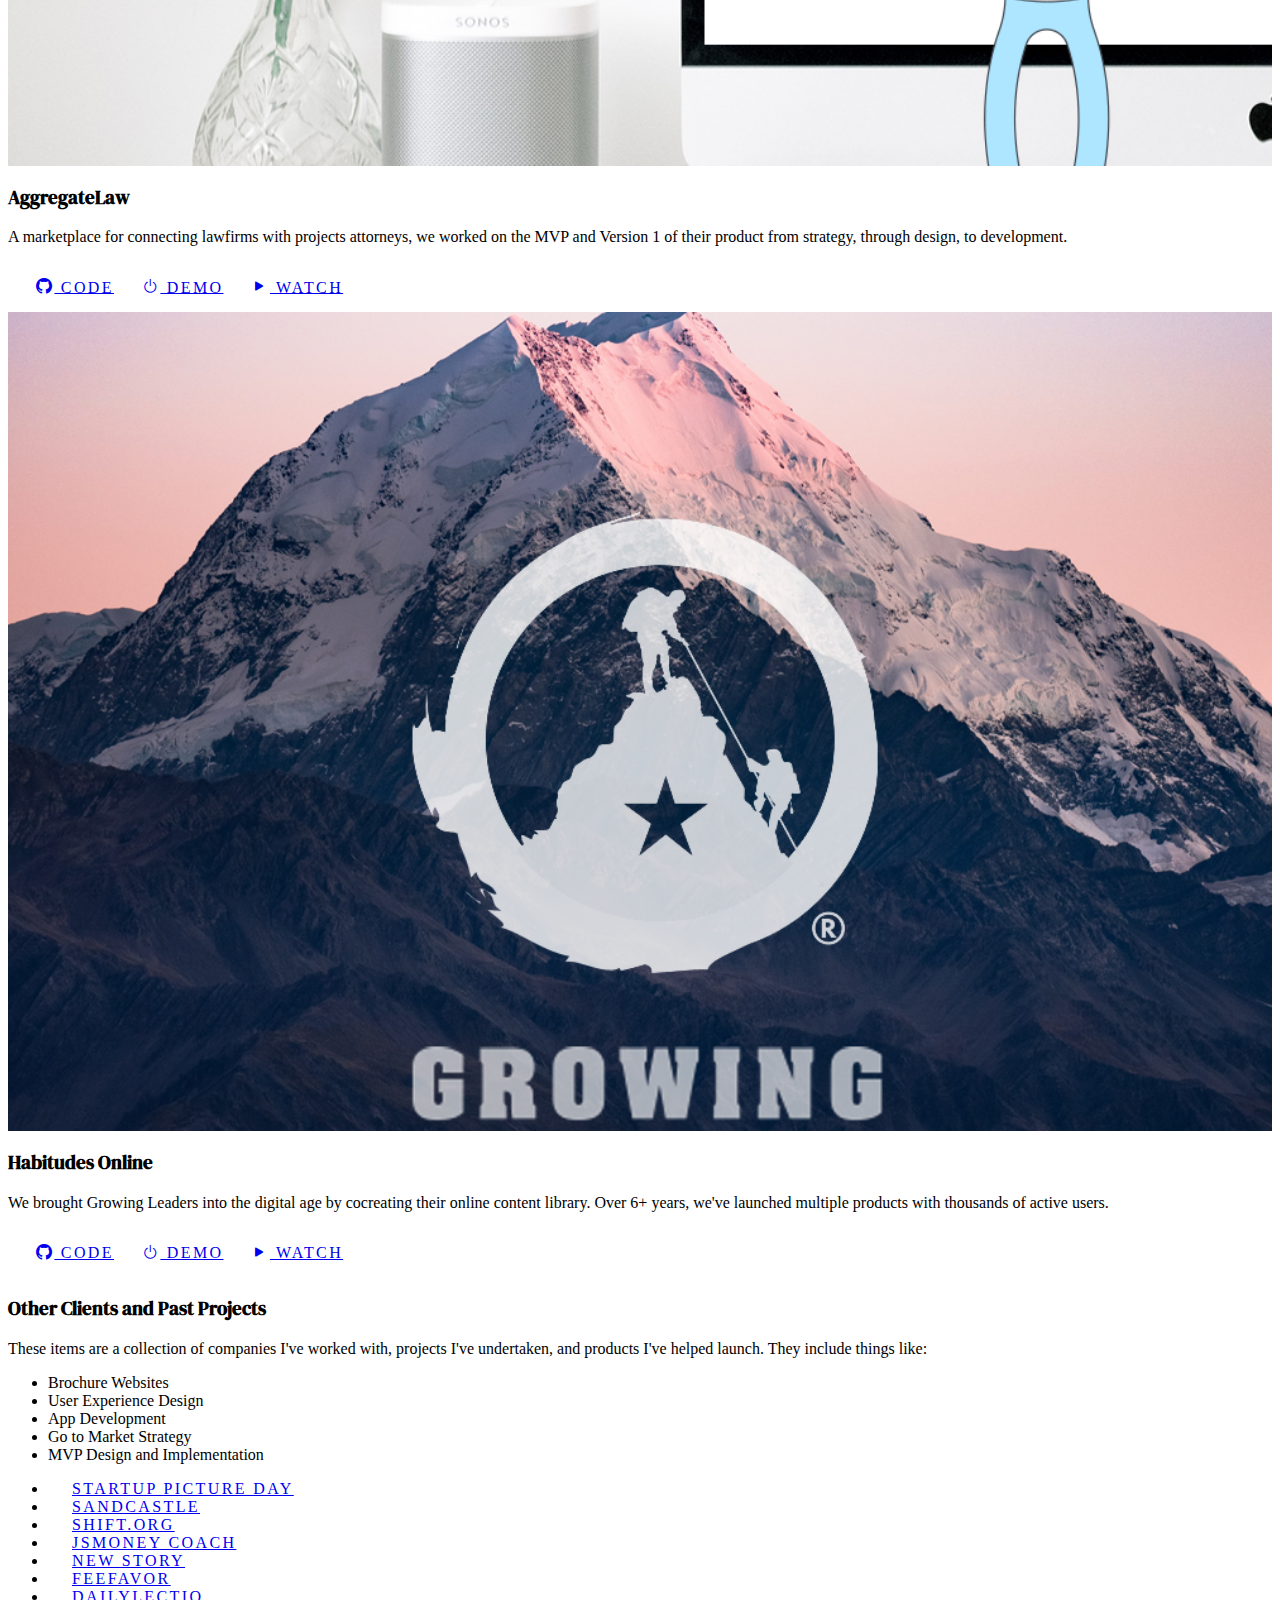
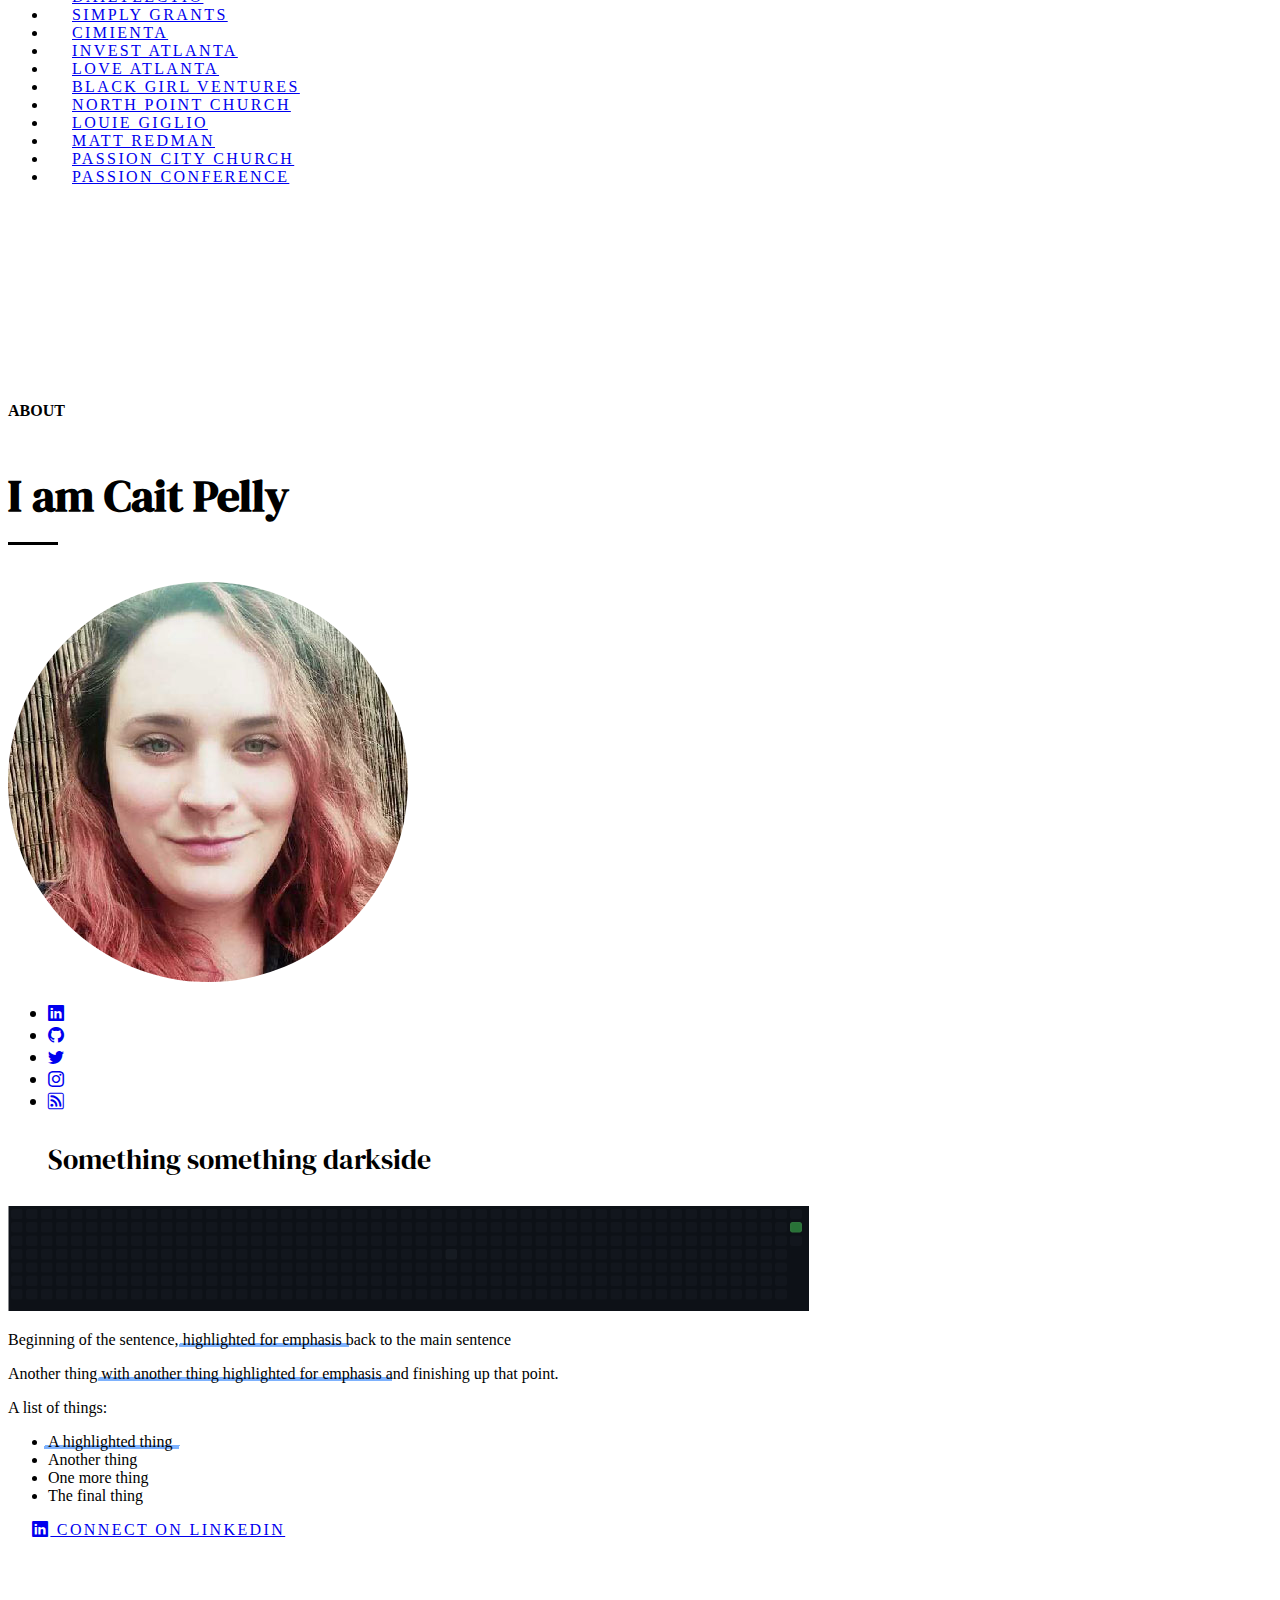
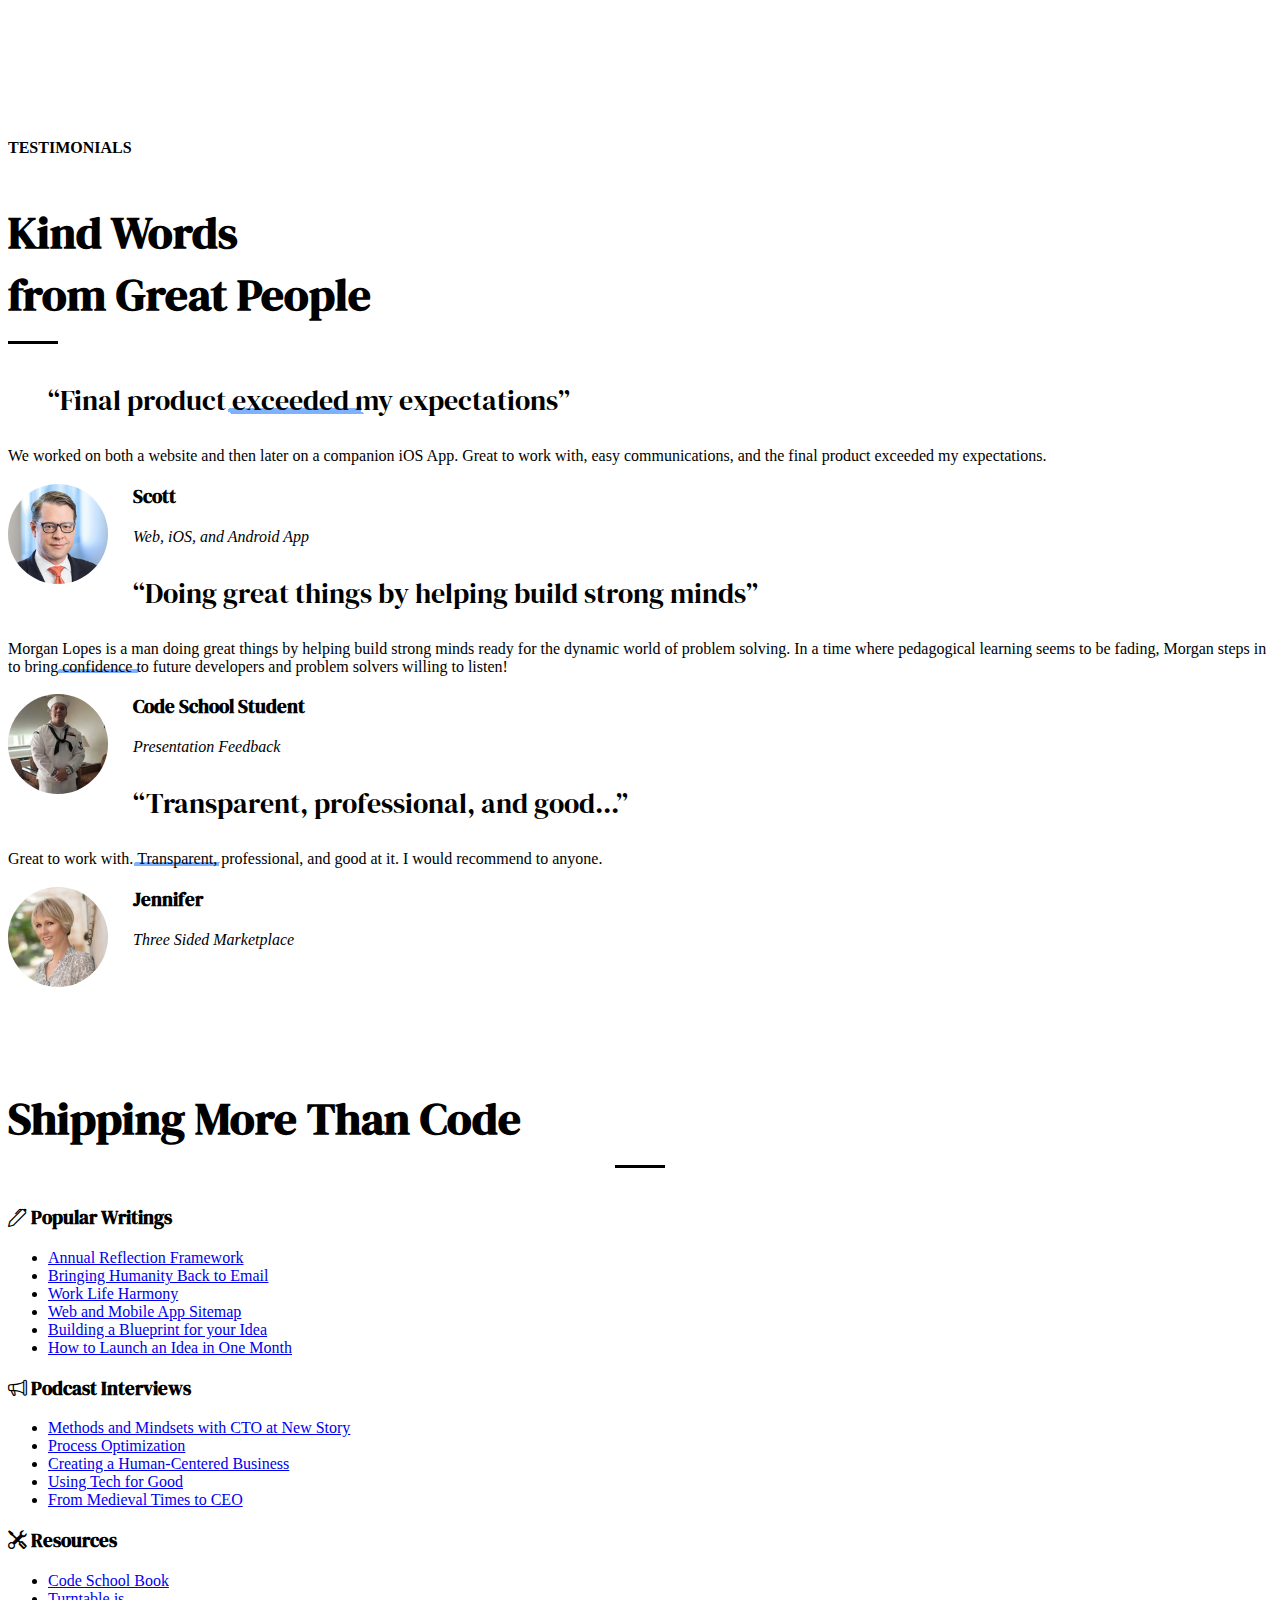
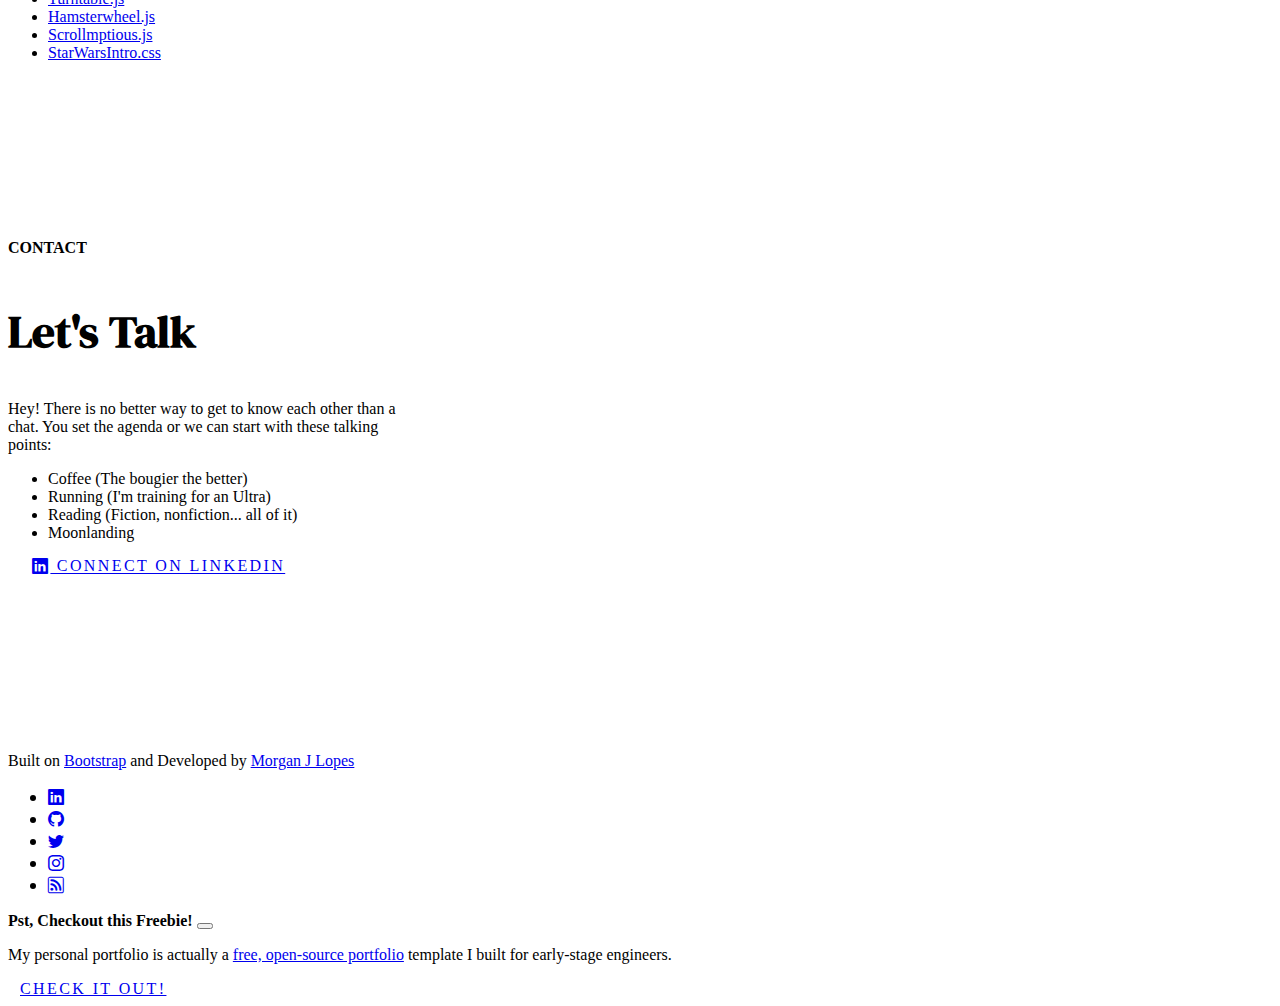
==== commit 8d924c1a: "More tweaking" ====
--- a/index.html
+++ b/index.html
@@ -4,7 +4,7 @@
   <title>Cait Pelly, advocate for the use of common sense</title>
 
   <link href="https://cdn.jsdelivr.net/npm/bootstrap@5.1.0/dist/css/bootstrap.min.css" rel="stylesheet" integrity="sha384-KyZXEAg3QhqLMpG8r+8fhAXLRk2vvoC2f3B09zVXn8CA5QIVfZOJ3BCsw2P0p/We" crossorigin="anonymous">
-  <link rel="stylesheet" href="https://cdn.jsdelivr.net/npm/bootstrap-icons@1.5.0/font/bootstrap-icons.css">
+  <link rel="stylesheet" href="https://cdn.jsdelivr.net/npm/bootstrap-icons@1.11.3/font/bootstrap-icons.min.css">
   <link href="style.css" rel="stylesheet">
 
   <script src="https://cdn.jsdelivr.net/npm/bootstrap@5.1.0/dist/js/bootstrap.bundle.min.js" integrity="sha384-U1DAWAznBHeqEIlVSCgzq+c9gqGAJn5c/t99JyeKa9xxaYpSvHU5awsuZVVFIhvj" crossorigin="anonymous"></script>
@@ -13,7 +13,7 @@
 <body>
   <nav class="navbar navbar-expand-lg bg-white navbar-light fixed-top">
     <div class="container">
-      <a class="navbar-brand" href="#"><i class="bi-lightning-charge"></i> Cait Pelly</a>
+      <a class="navbar-brand" href="#"><i class="bi bi-cup-hot-fill"></i> Cait Pelly</a>
       
       <button class="navbar-toggler" type="button" data-bs-toggle="collapse" data-bs-target="#navbarSupportedContent" aria-controls="navbarSupportedContent" aria-expanded="false" aria-label="Toggle navigation">
         <span class="navbar-toggler-icon"></span>
@@ -33,6 +33,9 @@
           <li class="nav-item">
             <a class="nav-link" href="#contact">Contact</a>
           </li>
+          <li class="nav-item">
+            <a class="nav-link" href="blog.html">Blog</a>
+          </li>
         </ul>
 
         <a target='_blank' href='https://www.linkedin.com/in/cait-pelly-88295b47/' class='btn btn-primary'><i class="bi-linkedin"></i> Connect on Linkedin</a>
@@ -219,7 +222,7 @@
   <section id='about' class='p-section'>
     <div class='container container-lg'>
       <sup>About</sup>
-      <h2 class='mb-5 underline'>I am Morgan Lopes</h2>
+      <h2 class='mb-5 underline'>I am Cait Pelly</h2>
 
       <div class='row flex-row'>
         <div class='col-sm-4'>
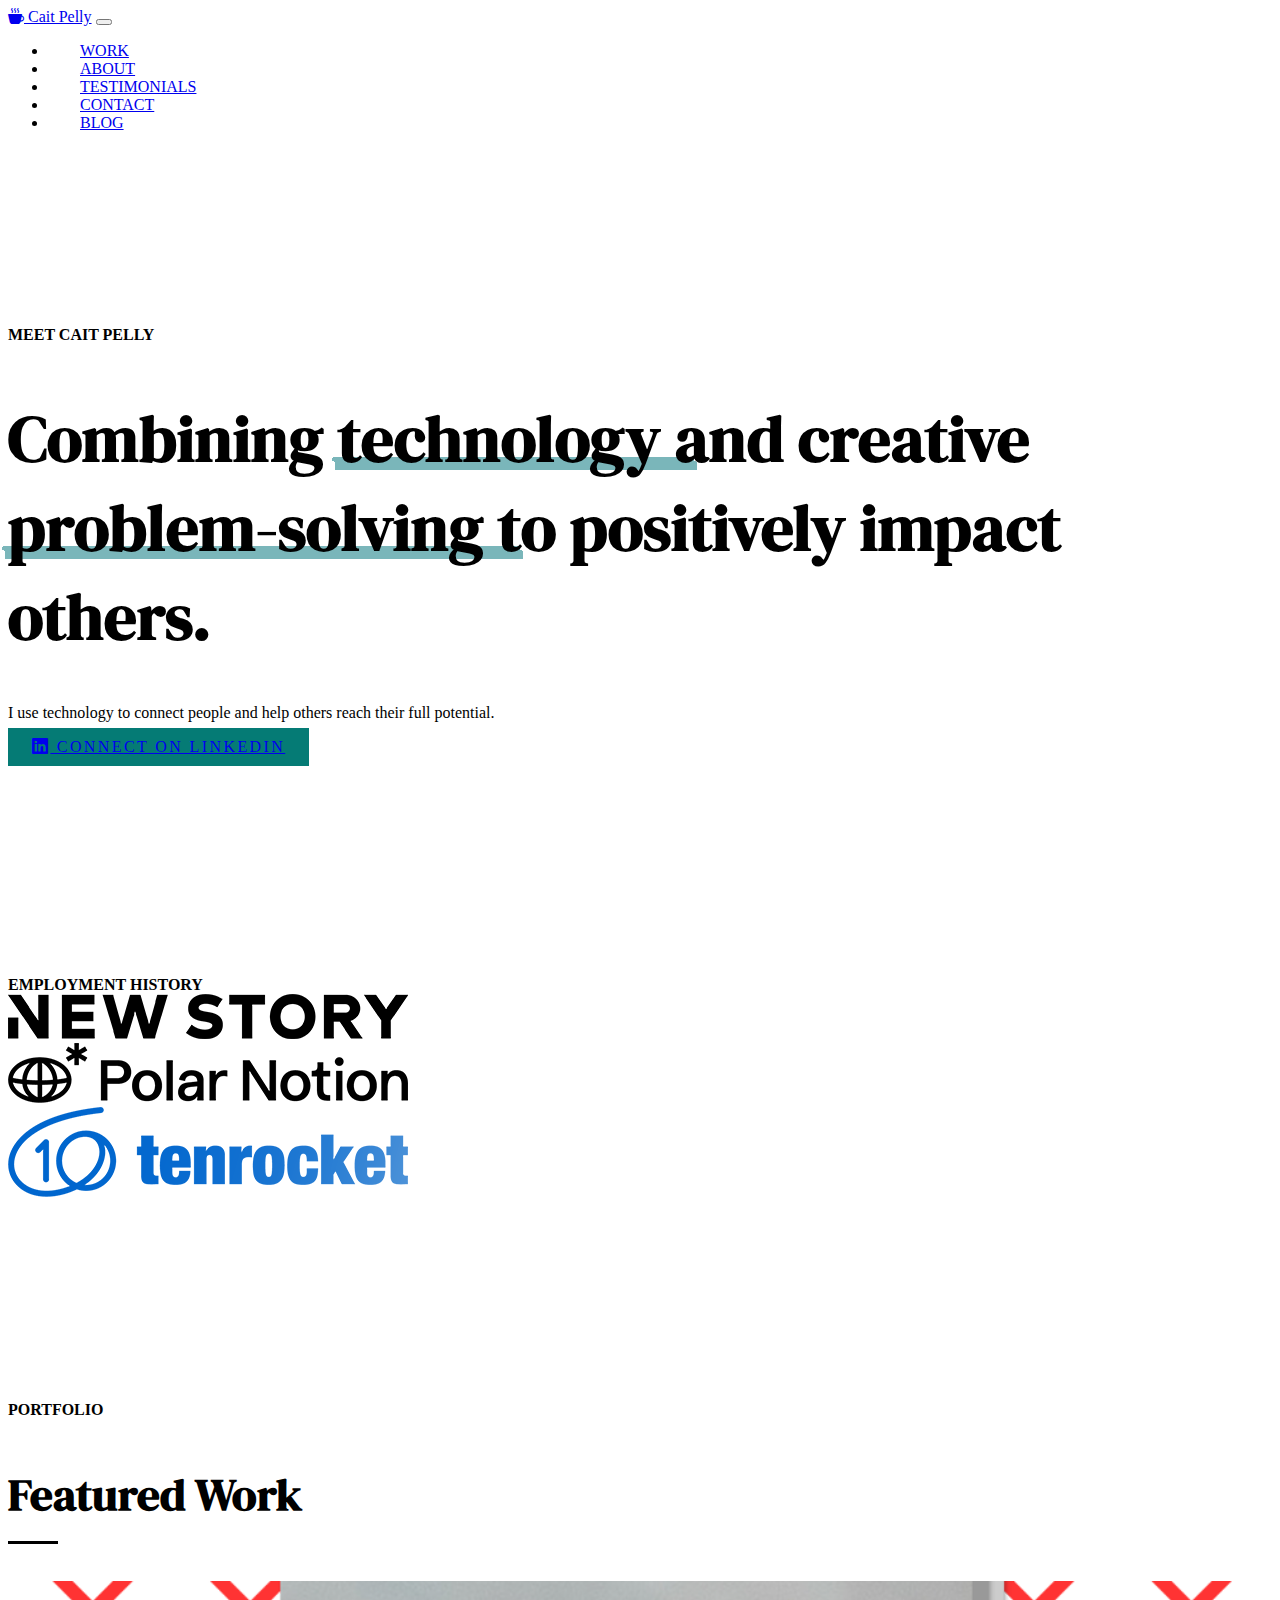
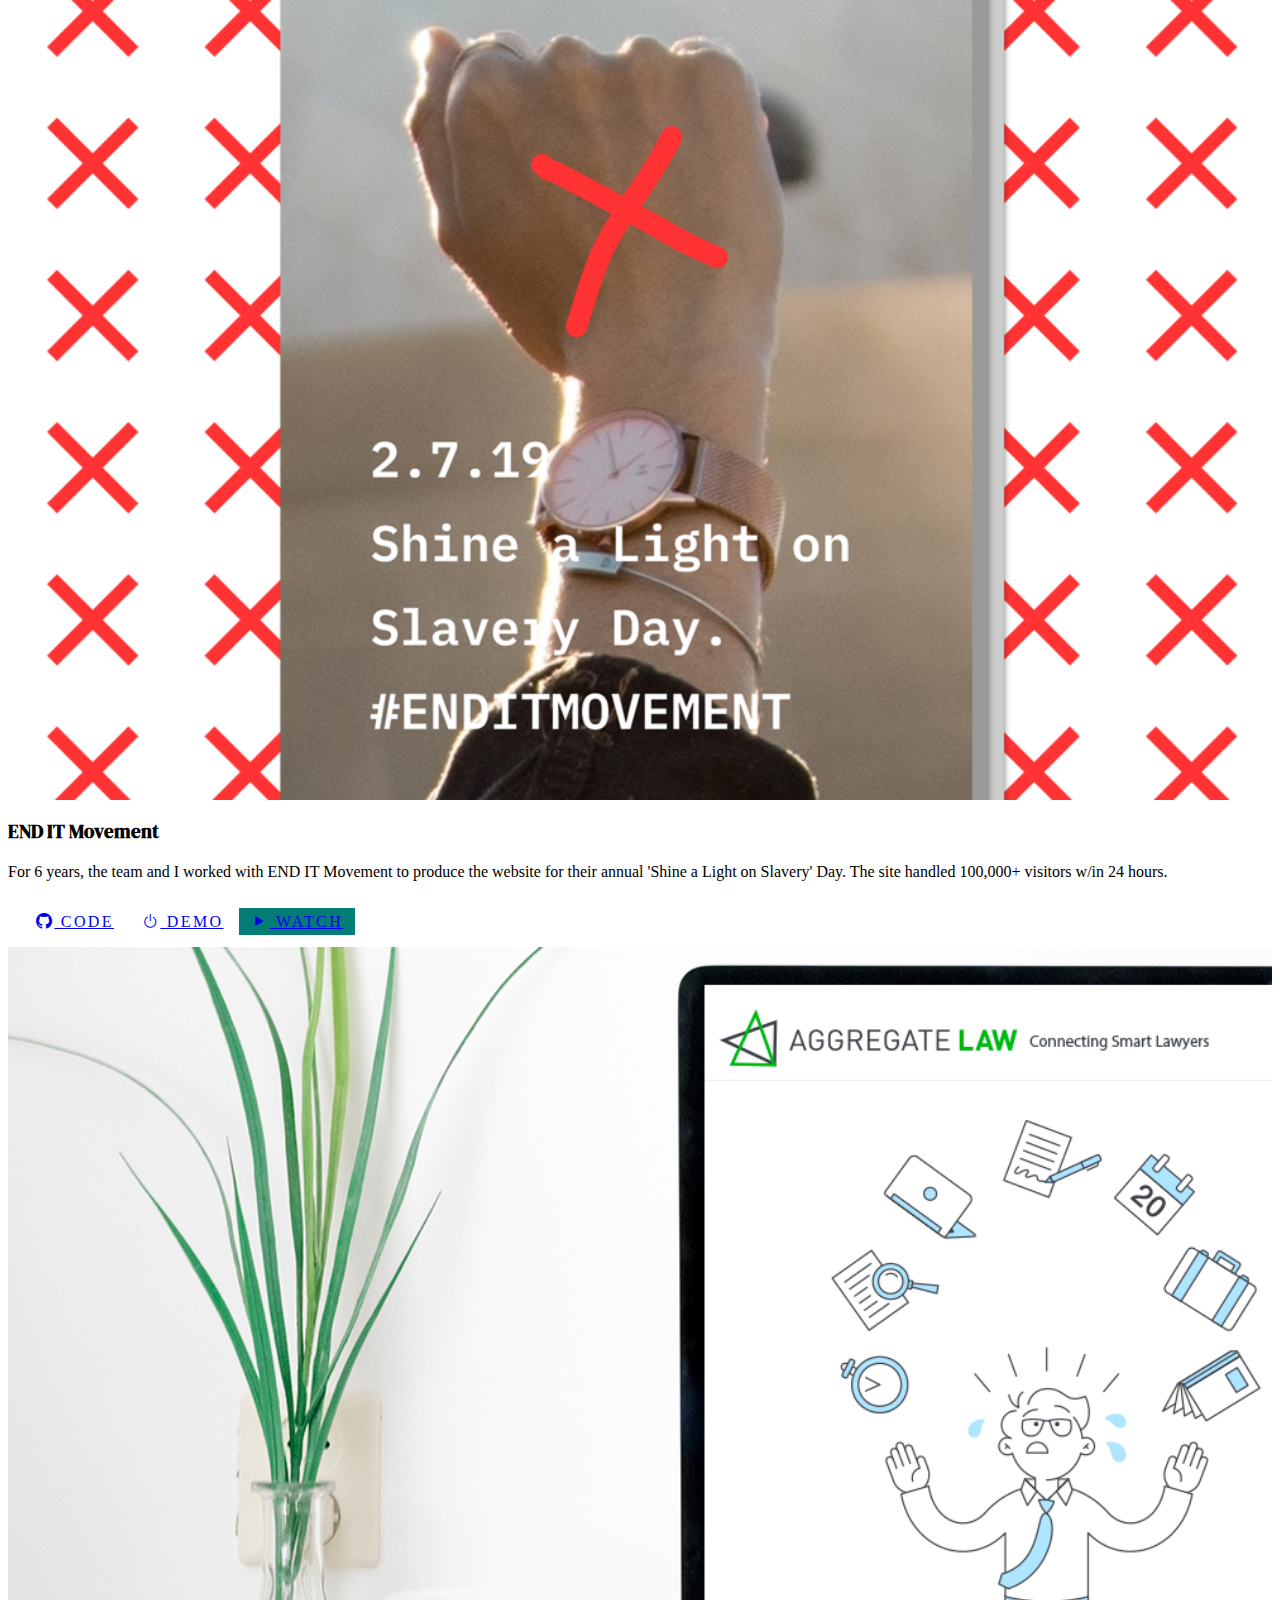
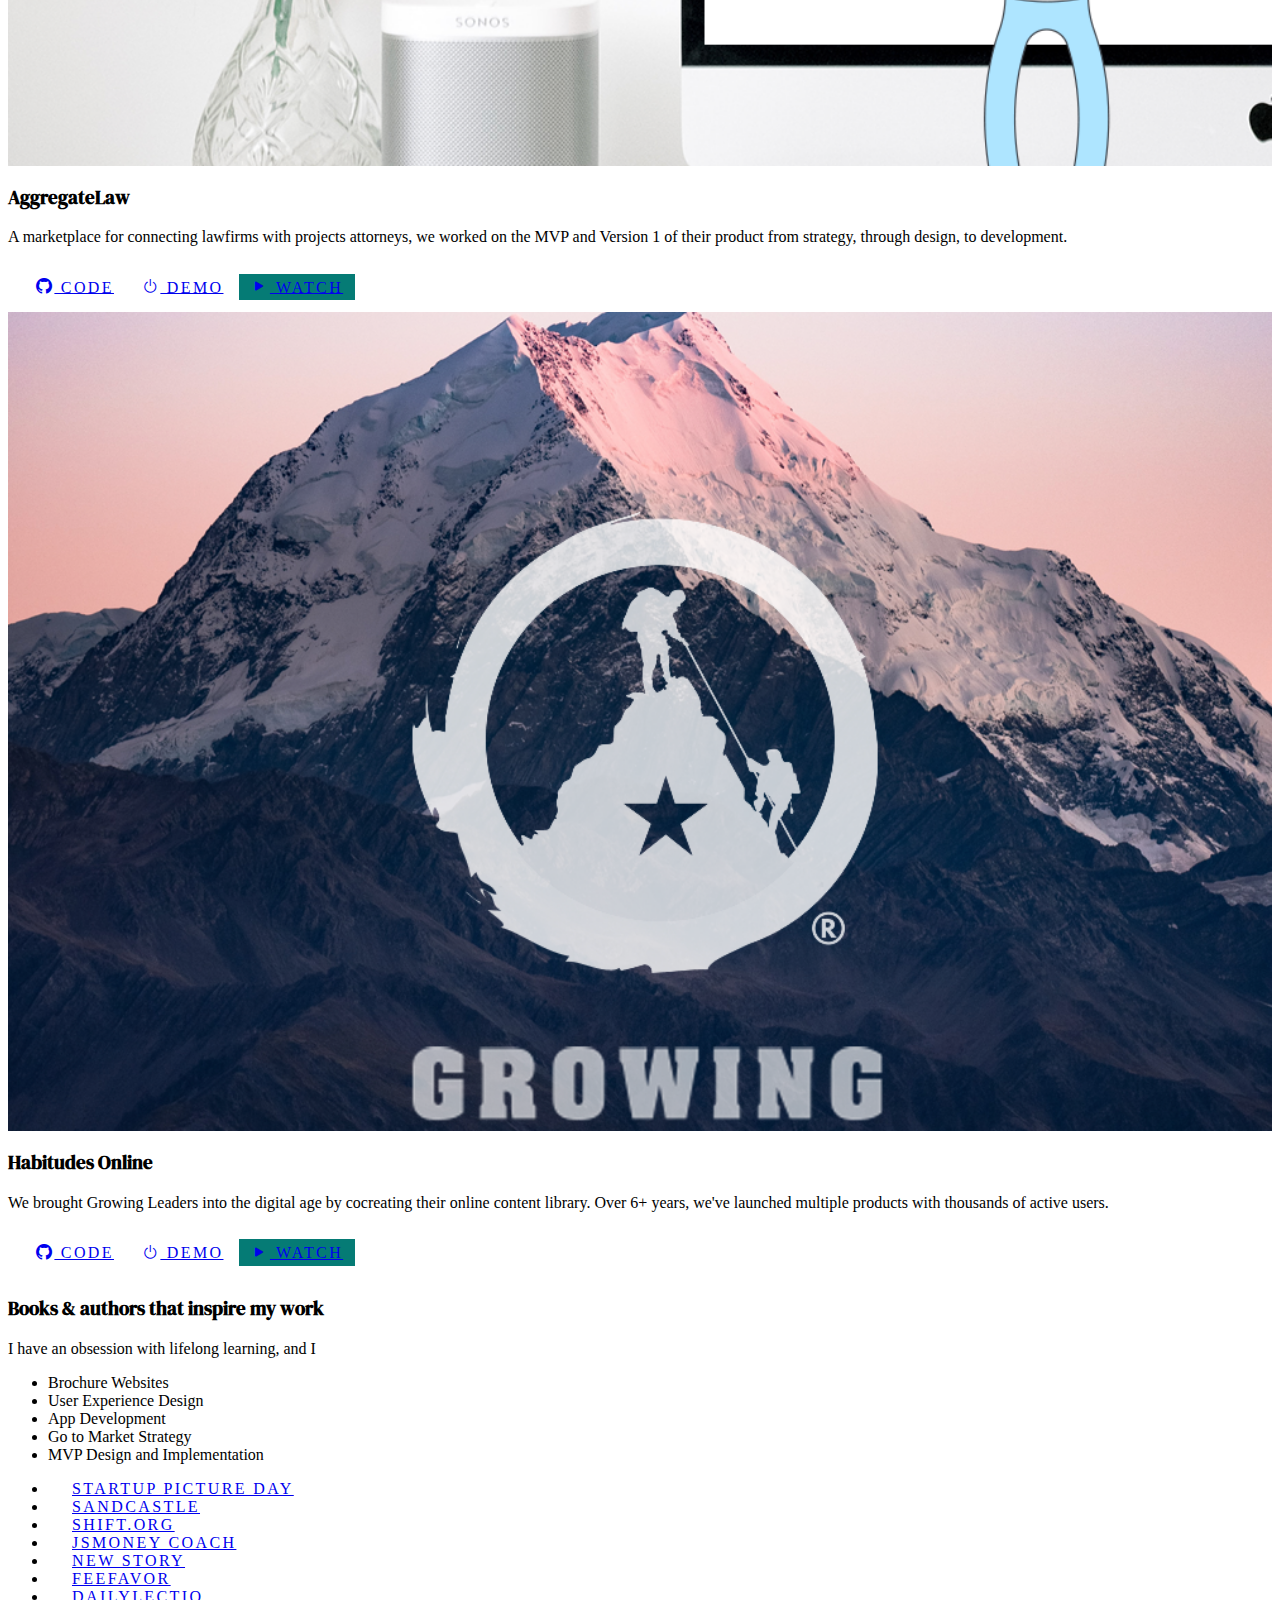
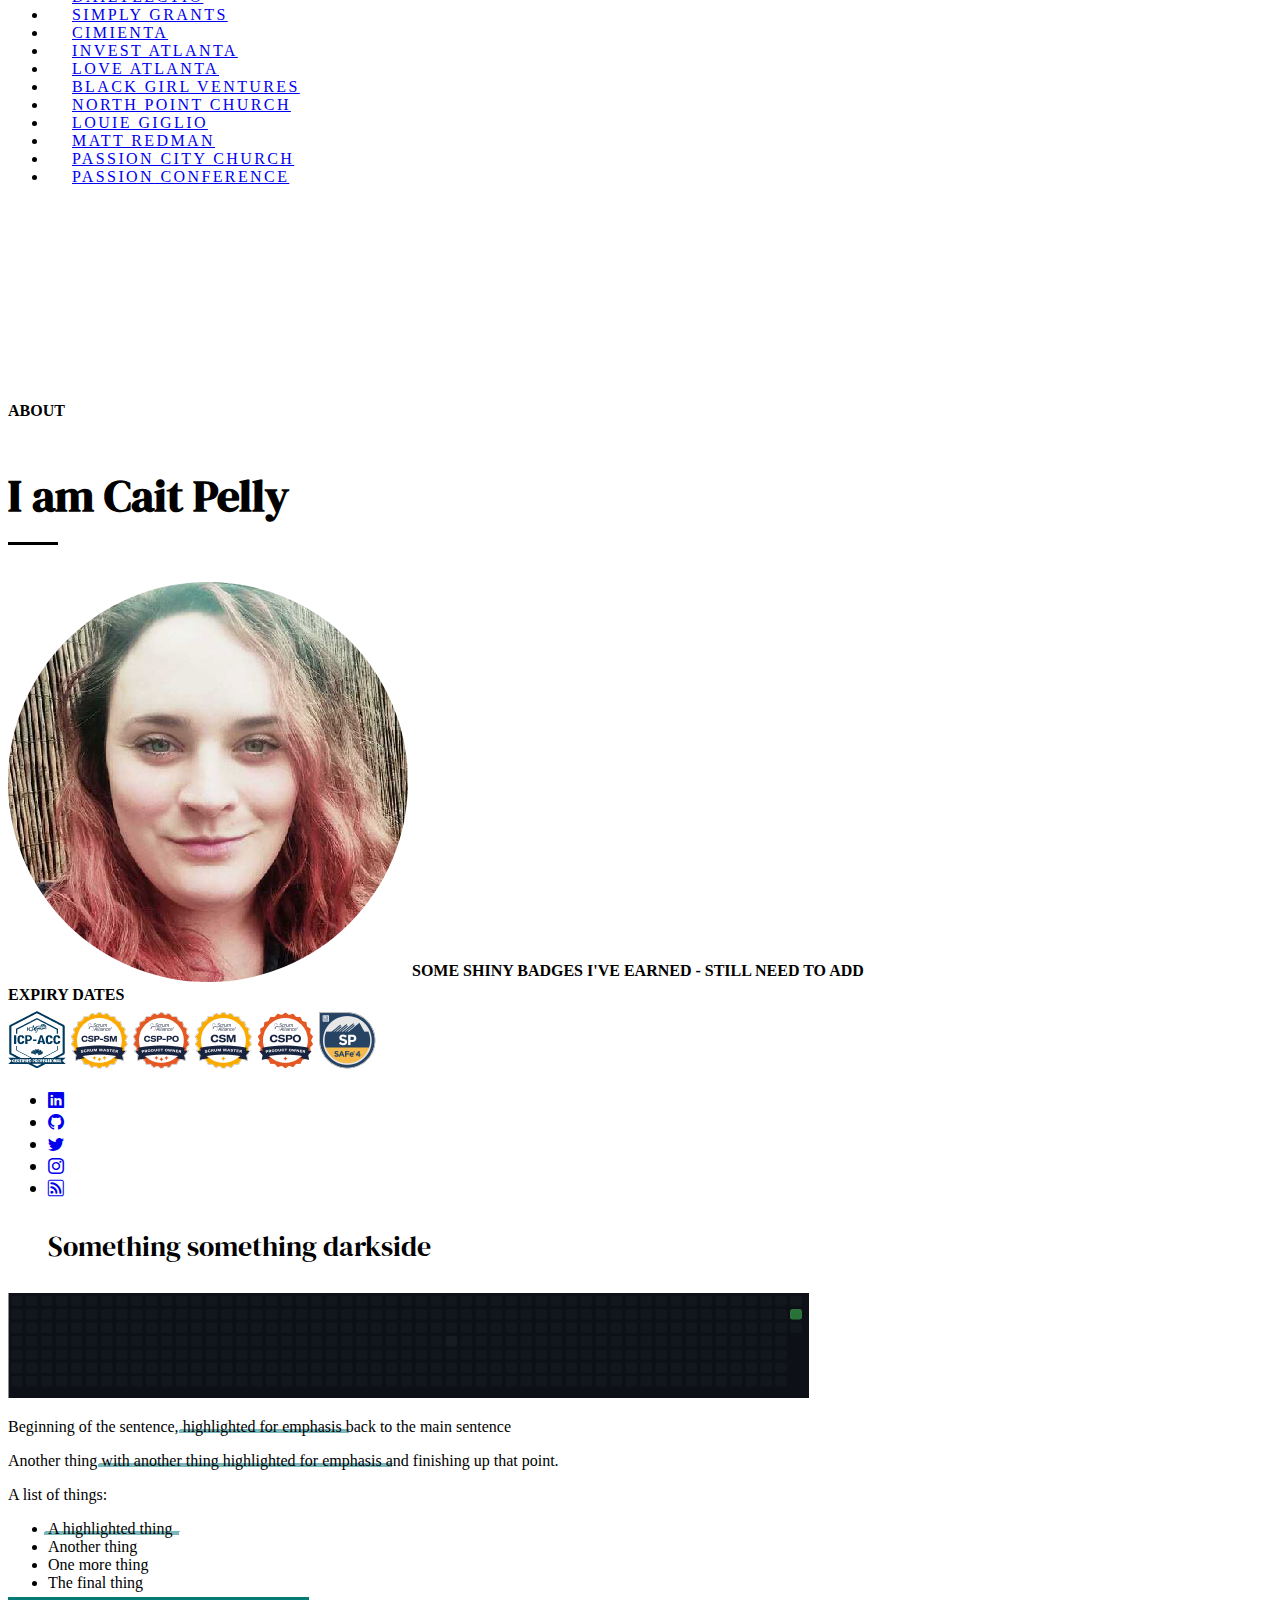
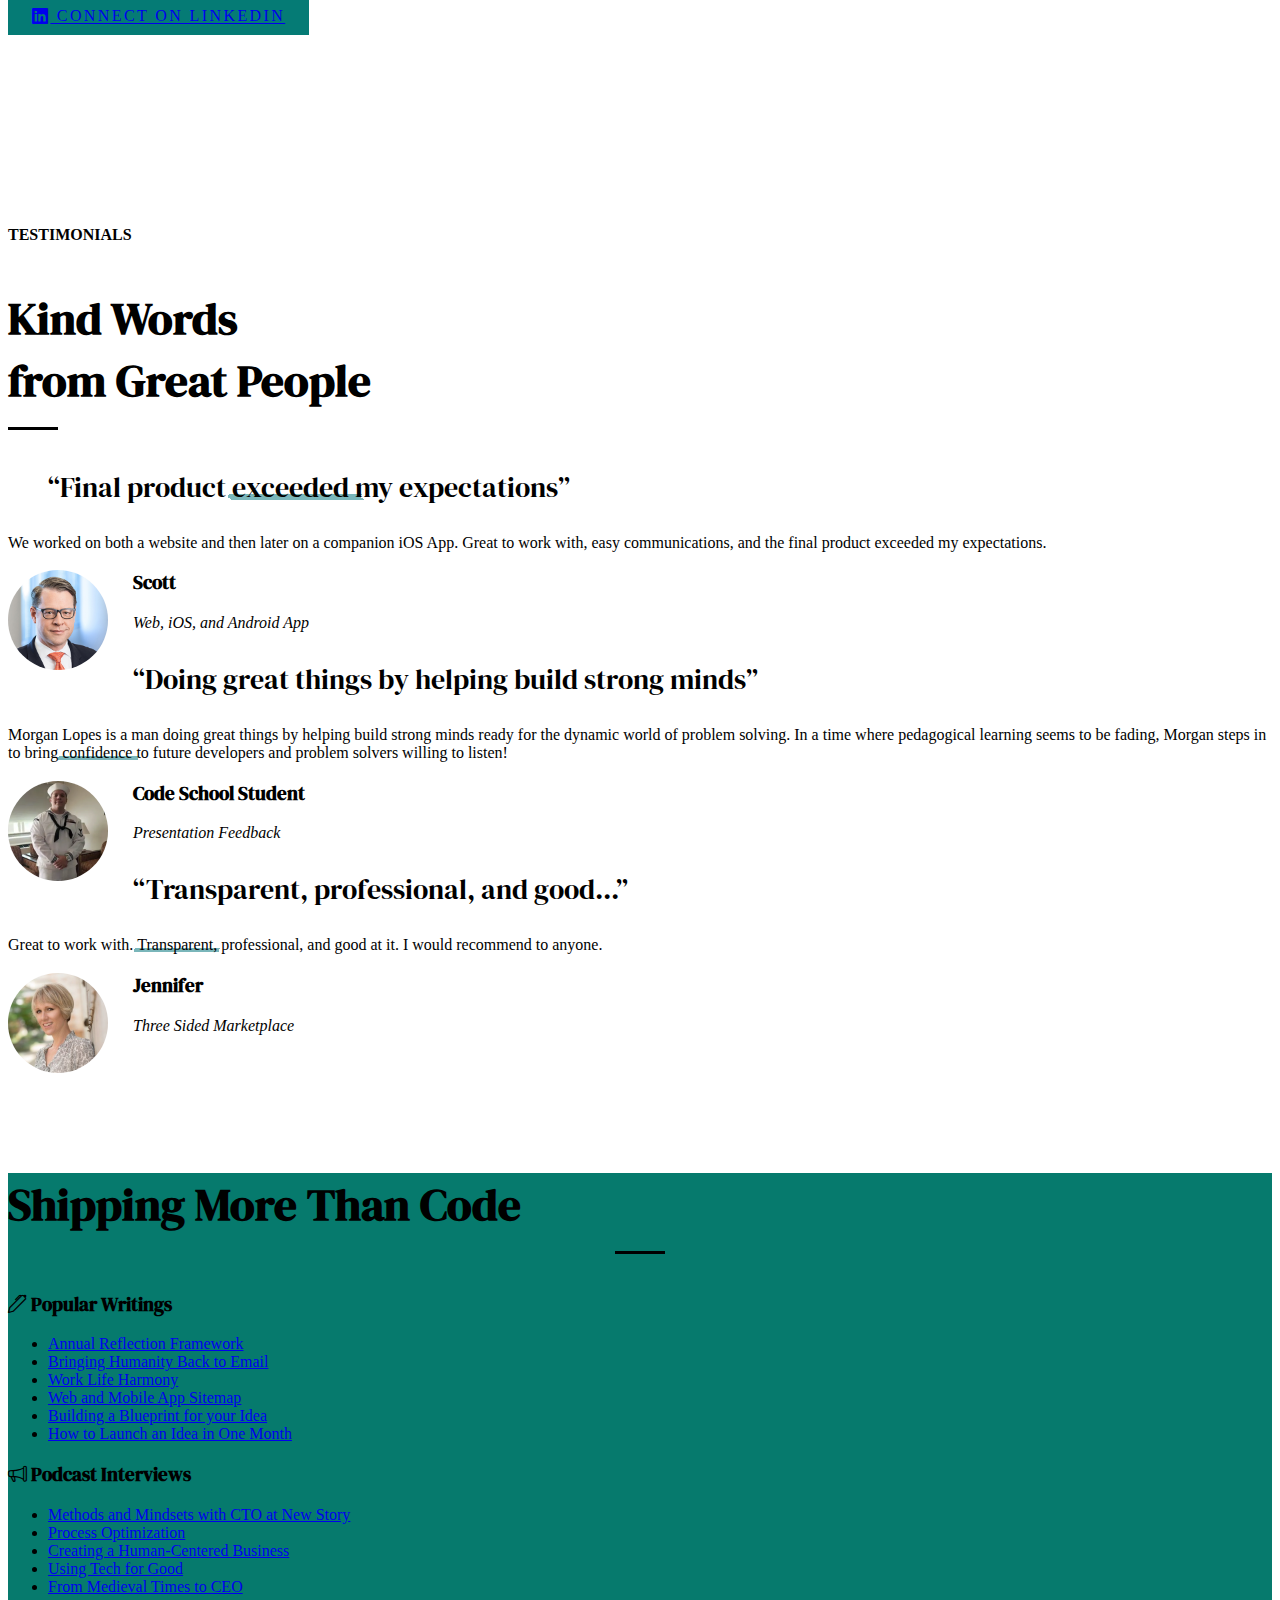
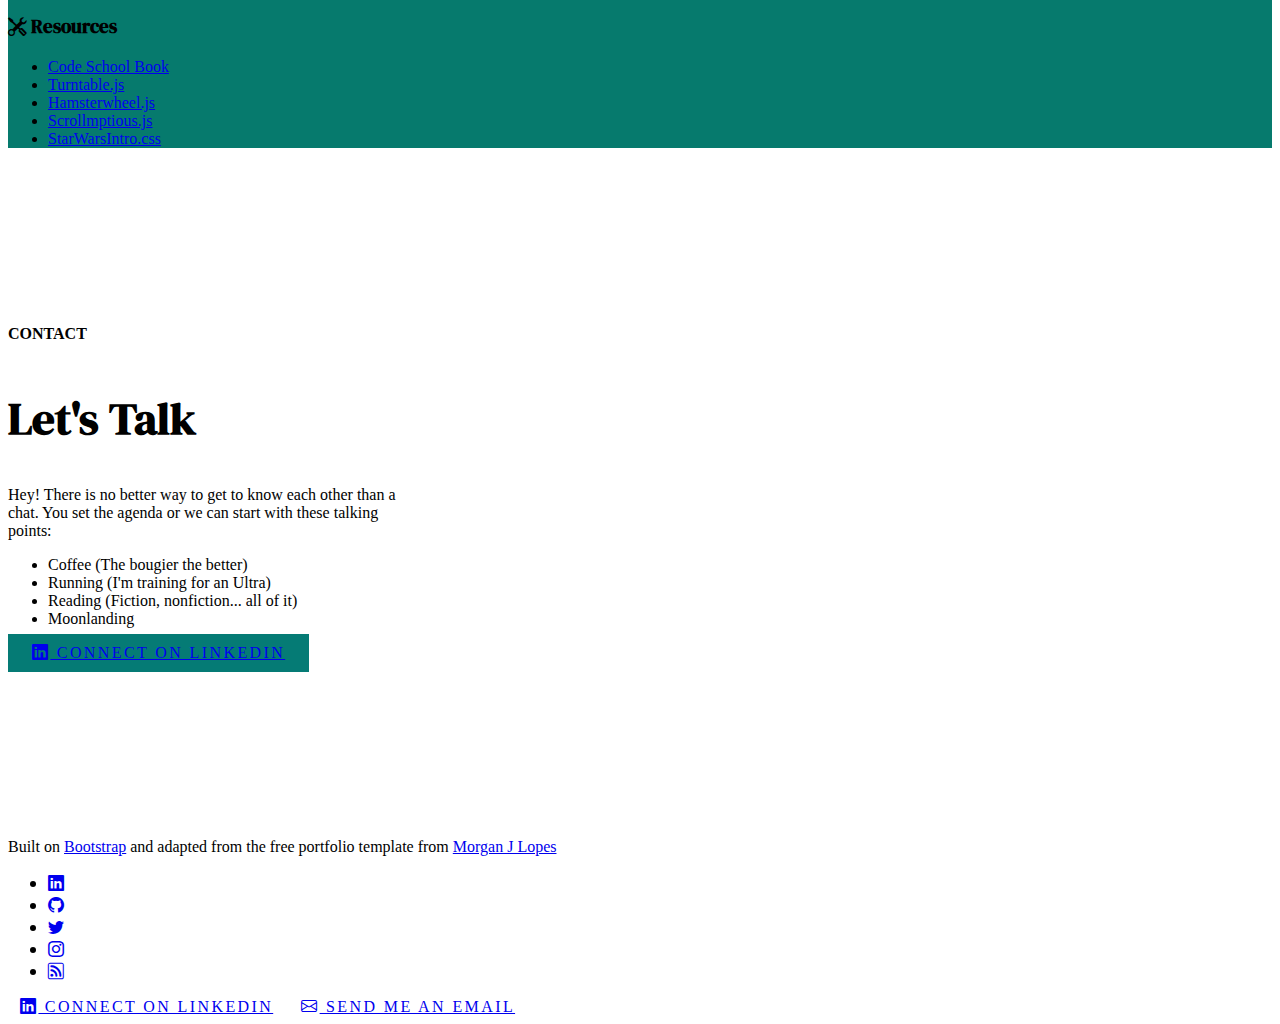
==== commit ad38df0f: "Note to self, get better at commits" ====
--- a/index.html
+++ b/index.html
@@ -11,6 +11,8 @@
 
 </head>
 <body>
+
+<!-- Nav Bar -->
   <nav class="navbar navbar-expand-lg bg-white navbar-light fixed-top">
     <div class="container">
       <a class="navbar-brand" href="#"><i class="bi bi-cup-hot-fill"></i> Cait Pelly</a>
@@ -37,15 +39,18 @@
             <a class="nav-link" href="blog.html">Blog</a>
           </li>
         </ul>
-
+        <br>
+      </div>
+
+      <!-- <div>
         <a target='_blank' href='https://www.linkedin.com/in/cait-pelly-88295b47/' class='btn btn-primary'><i class="bi-linkedin"></i> Connect on Linkedin</a>
-        <!-- <a  target='_blank' href='https://calendly.com/caitpelly/call' class='btn btn-primary'><i class="bi-calendar-event"></i> Schedule a Call</a> -->
-        <!-- <a href='#' class='btn btn-primary'><i class="bi-download"></i> Download Resume</a> -->
-        <!-- <a href='mailto:' class='btn btn-primary'><i class="bi-envelope"></i> Send Email</a> -->
-      </div>
-    </div>
+        <a  target='_blank' href='https://calendly.com/caitpelly/call' class='btn btn-primary'><i class="bi-calendar-event"></i> Schedule a Call</a>
+        <a href='#' class='btn btn-primary'><i class="bi-download"></i> Download Resume</a>
+        <a href='mailto:' class='btn btn-primary'><i class="bi-envelope"></i> Send Me An Email</a>
+      </div> -->
   </nav>
 
+  <!-- Hero -->
   <header class='text-center p-section'>
     <div class='container-fluid'>
       <div class='row'>
@@ -146,10 +151,10 @@
         </div>
       </div>
 
-      <h3 class='pt-3'>Other Clients and Past Projects</h3>
+      <h3 class='pt-3'>Books & authors that inspire my work</h3>
       <div class='row'>
         <div class='col-sm-5'>
-          <p class='pb-3 lead'>These items are a collection of companies I've worked with, projects I've undertaken, and products I've helped launch. They include things like:</p>
+          <p class='pb-3 lead'>I have an obsession with lifelong learning, and I </p>
 
           <ul class='lead'>
             <li>Brochure Websites</li>
@@ -228,6 +233,15 @@
         <div class='col-sm-4'>
           <div class='p-3 sticky-top' style='top: 85px;'>
             <img src="img/headshot.jpg" class='circle mb-3'>
+            <sup>Some shiny badges I've earned - still need to add expiry dates</sup>
+            <div class='text-center' style="top: 85px;">
+            <img src="img/icp-acc.png" class='align-items-center'>
+            <img src="img/csp_sm.png" class='align-items-center'>
+            <img src="img/csp_po.png" class='align-items-center'>
+            <img src="img/csm.png" class='align-items-center'>
+            <img src="img/cspo.png" class='align-items-center'>
+            <img src="img/safe4.png" class='align-items-center'>
+          </div>
 
             <ul class='list-inline mb-0 text-center'>
               <li class='list-inline-item h4 mb-0 me-3'>
@@ -340,7 +354,7 @@
 
   <section class='bg-dark text-white section-inverse'>
     <div class='container'>
-      <div class='bg-primary p-5 card'>
+      <div class='bg-info p-5 card'>
         <h2 class='mb-5 text-center underline'>Shipping More Than Code</h2>
         
         <div class='row'>
@@ -441,7 +455,7 @@
       <div class='row'>
         <div class='col-sm-6'>
           <p>
-            Built on <a href='https://getbootstrap.com/' target='_blank' class='text-white'>Bootstrap</a> and Developed by <a href='https://www.caitpelly.com/' target='_blank' class='text-white'>Morgan J Lopes</a>
+            Built on <a href='https://getbootstrap.com/' target='_blank' class='text-white'>Bootstrap</a> and adapted from the free portfolio template from <a href='https://morganjlopes.github.io/portfolio-template/' target='_blank' class='text-white'>Morgan J Lopes</a>
           </p>
         </div>
 
@@ -478,7 +492,7 @@
     </div>
   </footer>
 
-  <div class="toast show position-fixed" role="alert" aria-live="assertive" aria-atomic="true">
+ <!-- <div class="toast show position-fixed" role="alert" aria-live="assertive" aria-atomic="true">
     <div class="toast-header">
       <strong class="me-auto">Pst, Checkout this Freebie!</strong>
       <button type="button" class="btn-close" data-bs-dismiss="toast" aria-label="Close"></button>
@@ -487,6 +501,13 @@
       <p>My personal portfolio is actually a <a href='https://github.com/caitpelly/portfolio-template' class='text-dark' target='_blank'>free, open-source portfolio</a> template I built for early-stage engineers.</p>
 
       <a href='https://github.com/caitpelly/portfolio-template' target='_blank' class='btn btn-outline-primary btn-sm'>Check it out!</a>
+    </div>
+  </div> -->
+
+  <div class="toast show position-fixed" role="alert" aria-live="assertive" aria-atomic="true" style="width: fit-content;">
+    <div class="toast-body" style ="text-align: right;">
+      <a target='_blank' href='https://www.linkedin.com/in/cait-pelly-88295b47/' class='btn btn-sm'><i class="bi-linkedin"></i> Connect on Linkedin</a>
+      <a href='mailto:' class='btn btn-sm'><i class="bi-envelope"></i> Send Me An Email</a>
     </div>
   </div>
 
--- a/style.css
+++ b/style.css
@@ -58,6 +58,10 @@
   margin-top: -180px;
 }
 
+.bg-info {
+  background-color: rgb(6, 122, 109) !important;
+}
+
 .card-footer {
   background-color: white;
   padding: 1rem 1rem;
@@ -70,9 +74,10 @@
 
 .navbar-light .navbar-nav .nav-link {
   text-transform: uppercase;
-  padding-right: 1rem;
-  padding-left: 1rem;
+  padding-right: 2rem;
+  padding-left: 2rem;
 }
+
 
 .circle {
   border-radius: 500px;
@@ -116,6 +121,11 @@
   padding: .30rem .75rem;
 }
 
+.btn-primary, .btn-primary:hover, .btn-primary:active, .btn-primary:visited {
+  background-color: rgb(5, 123, 117);
+  border-color: rgb(5, 123, 117);
+}
+
 .testimonial-item {
   max-width: 800px;
   padding: 40px;
@@ -138,7 +148,7 @@
 
 .marker-highlight:before {
   content: "";
-  background-color: #0b6efd87;
+  background-color: #04767c87;
   width: 102%;
   height: 0.2em;
   position: absolute;
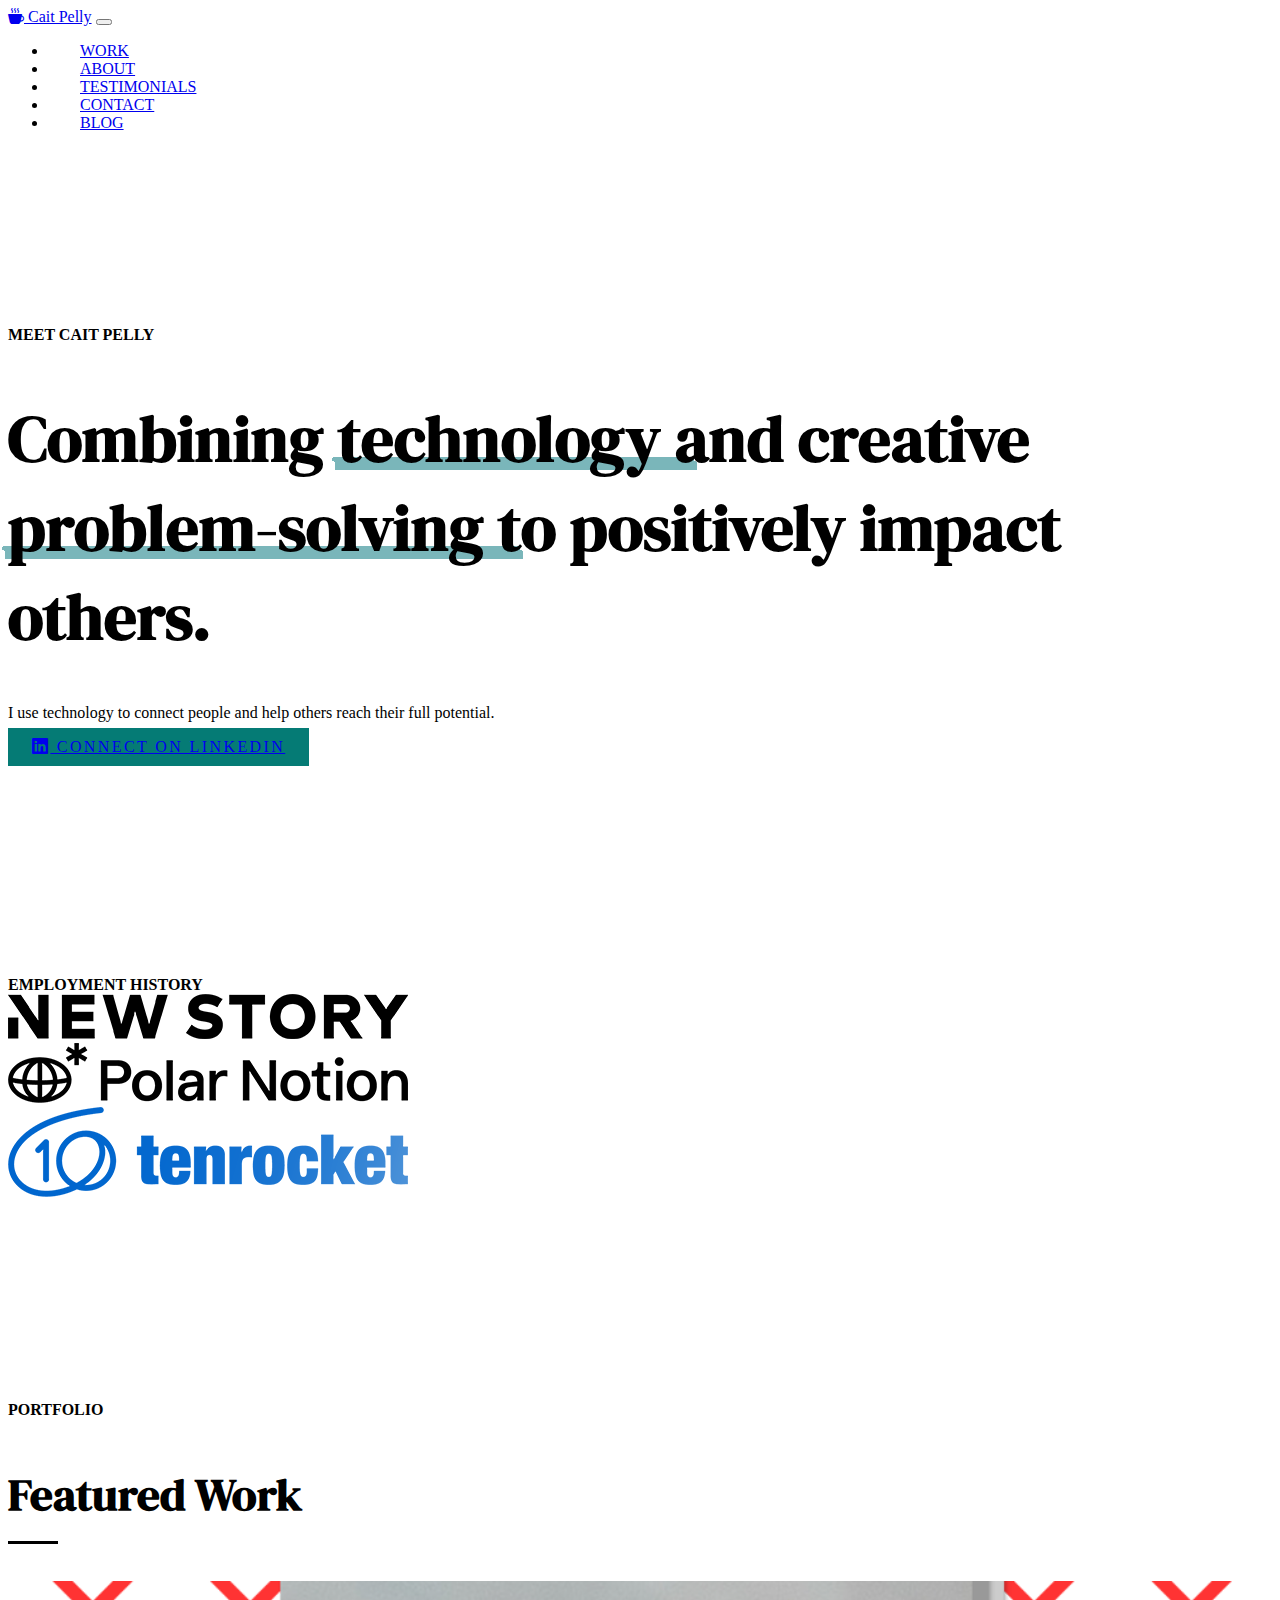
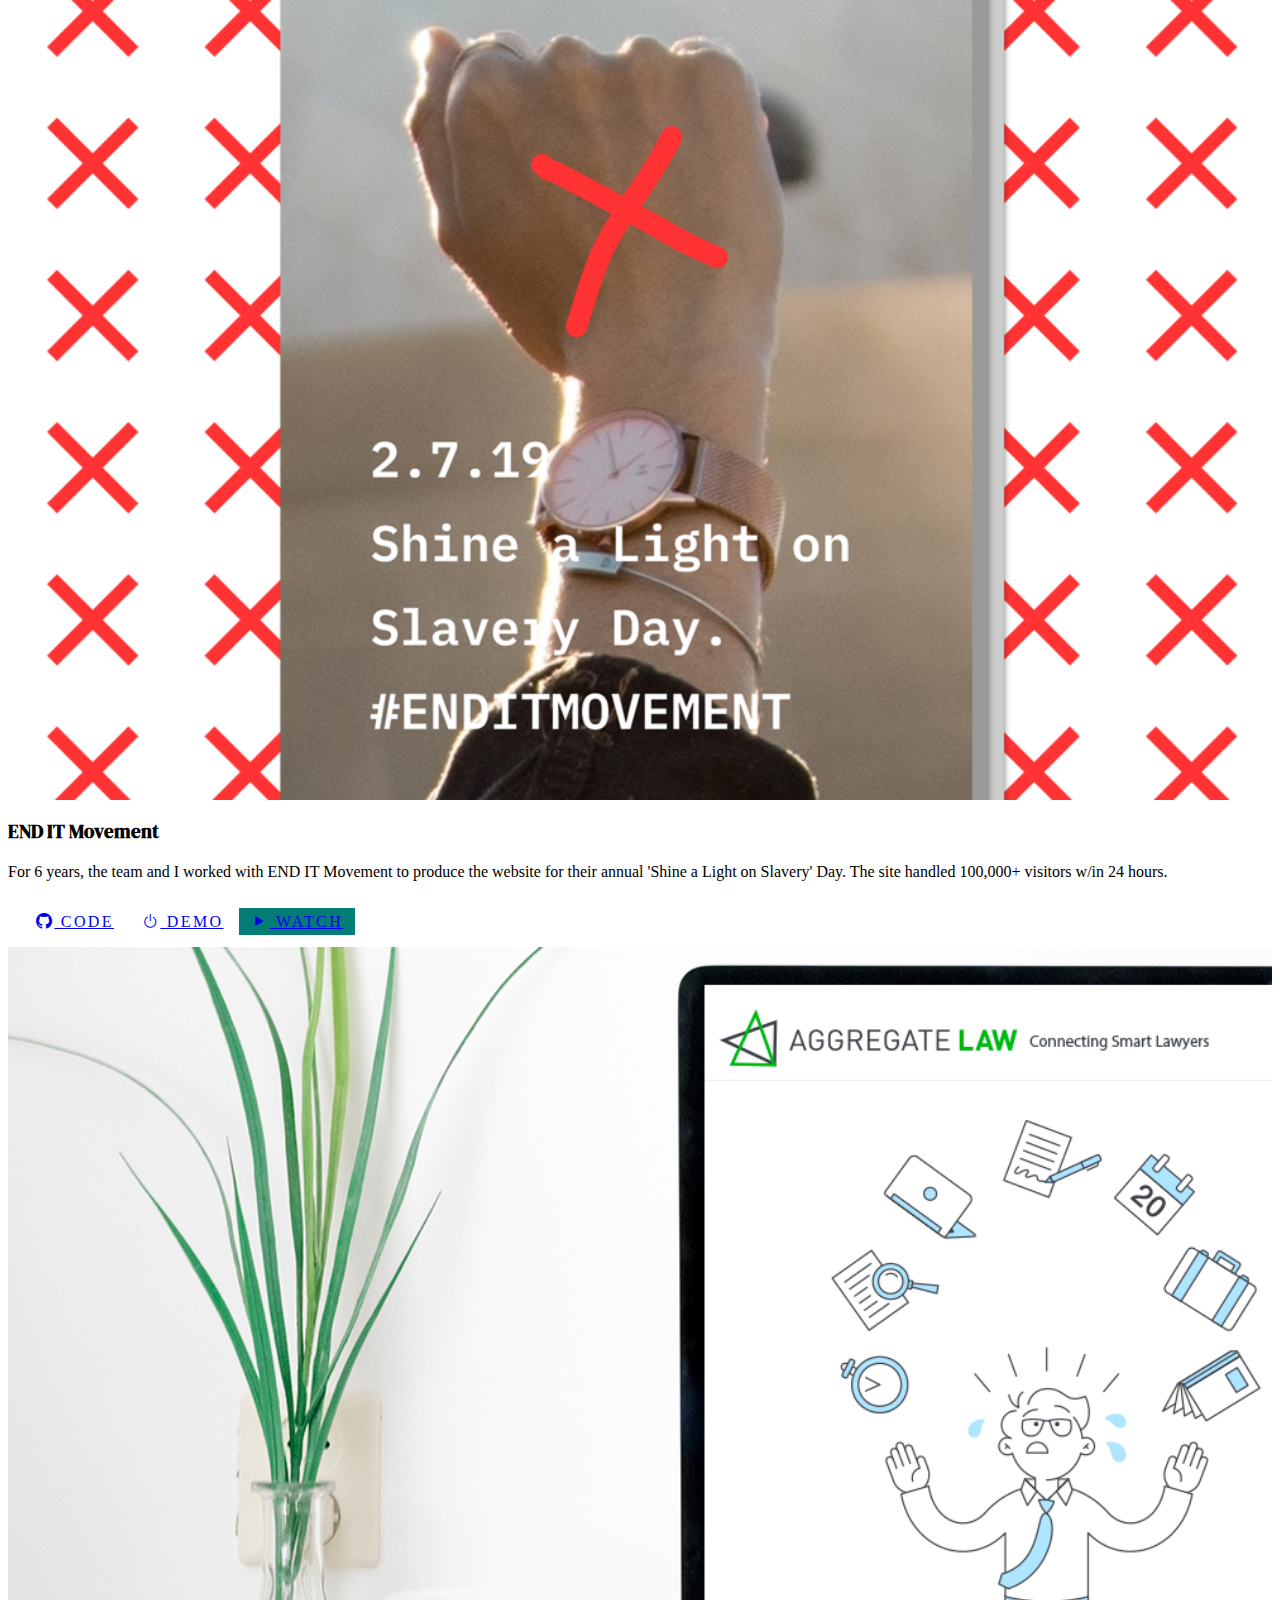
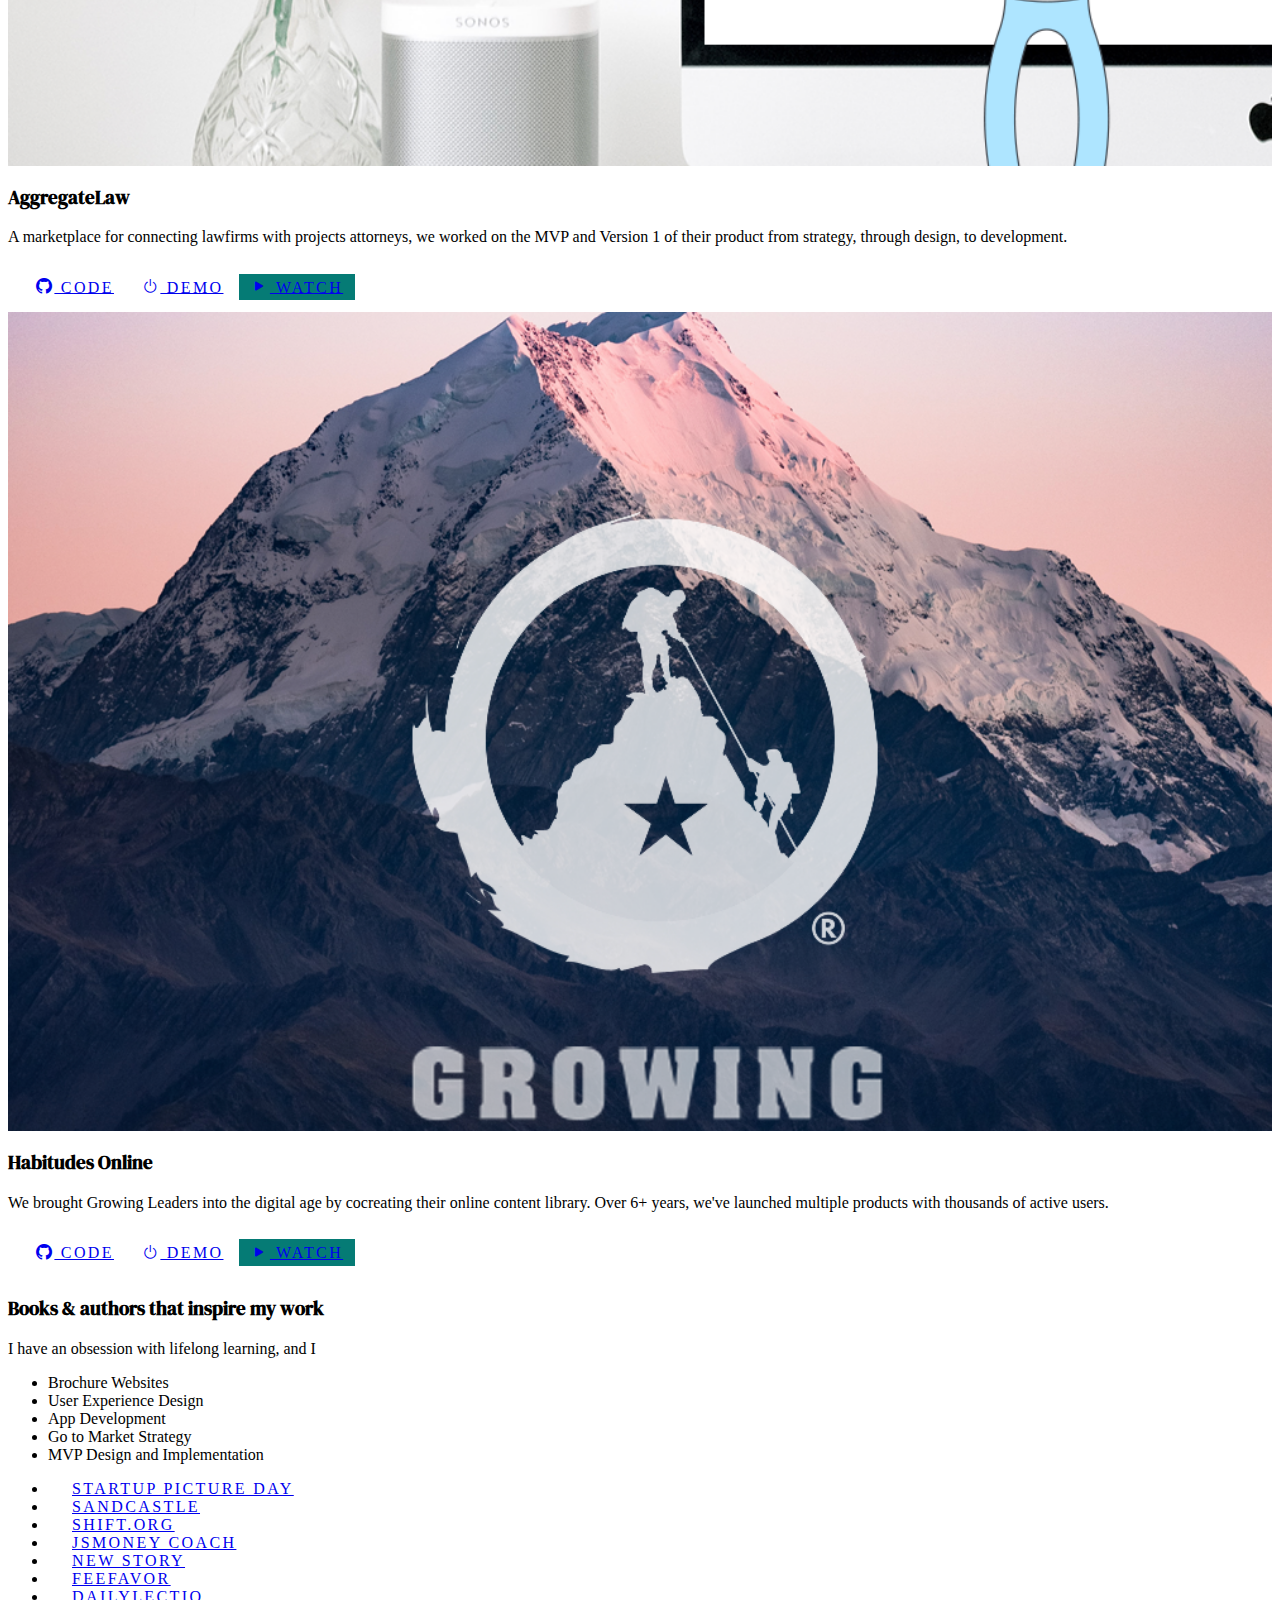
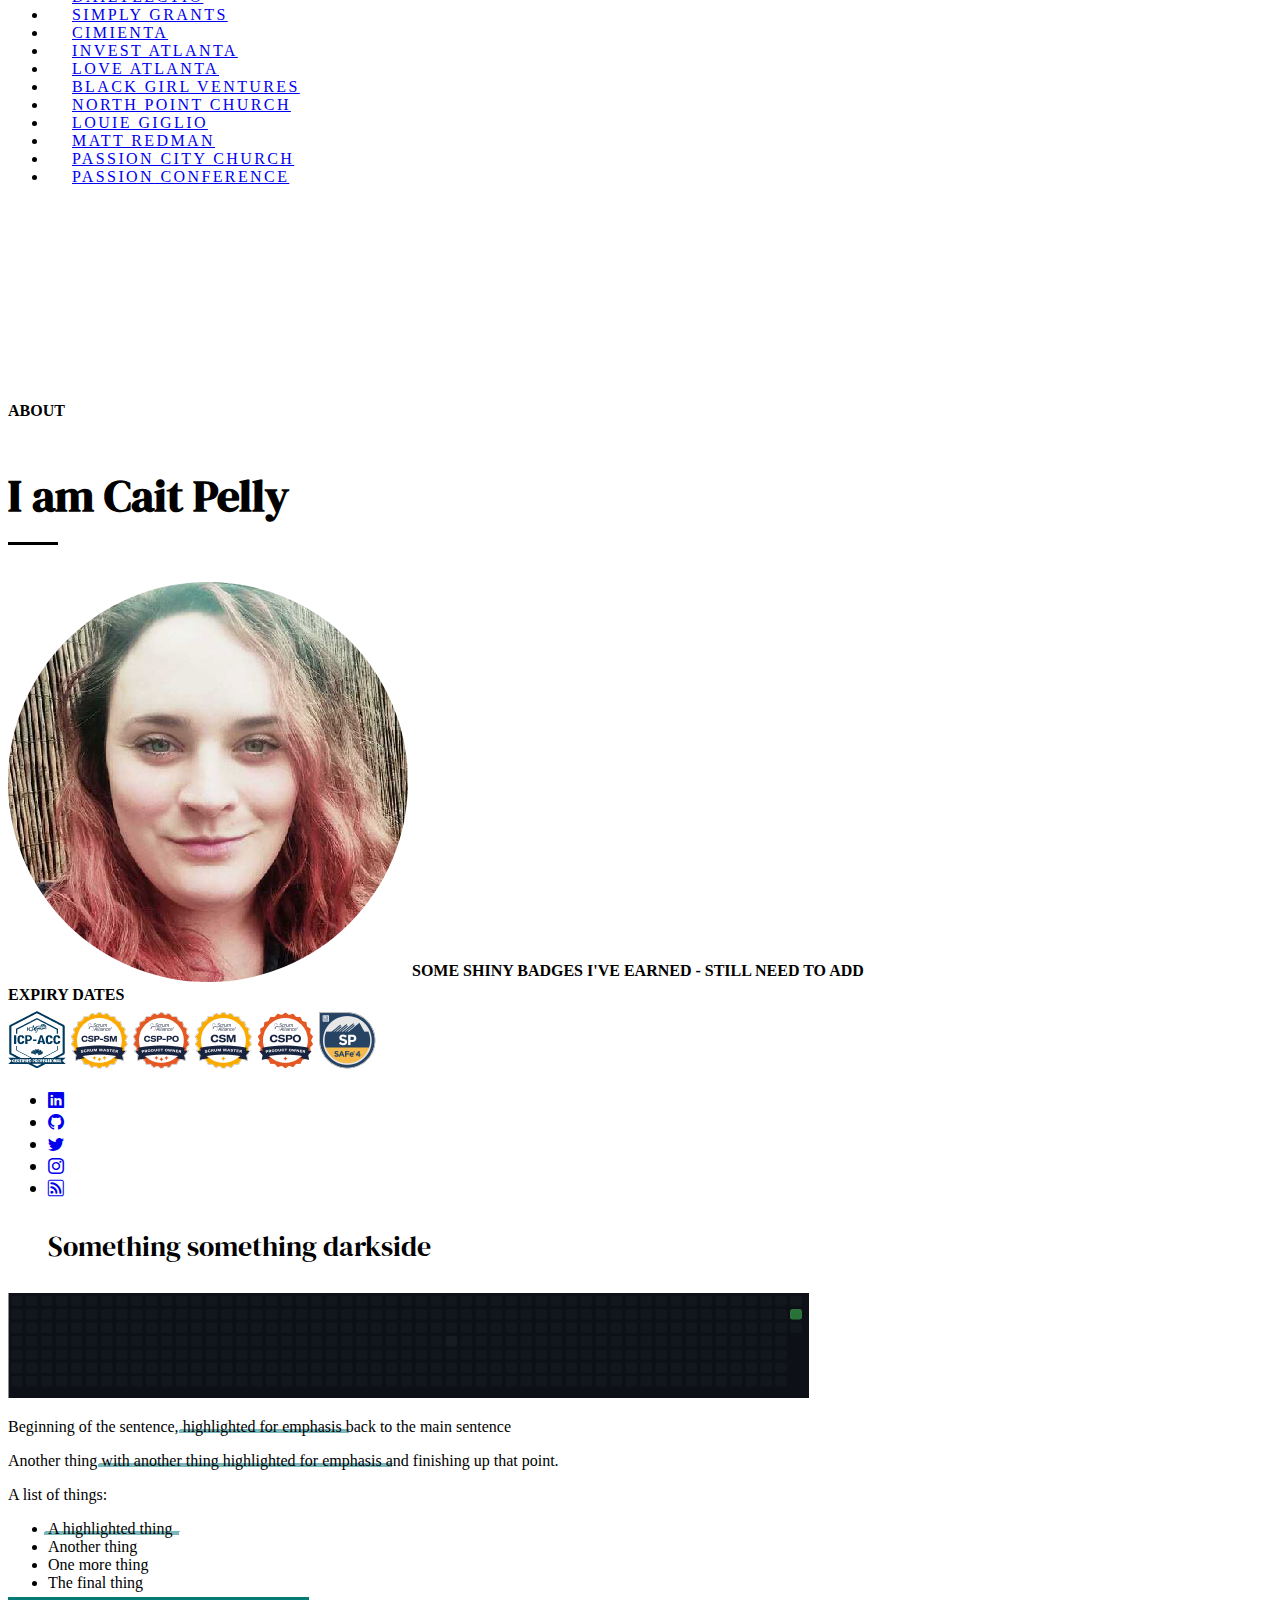
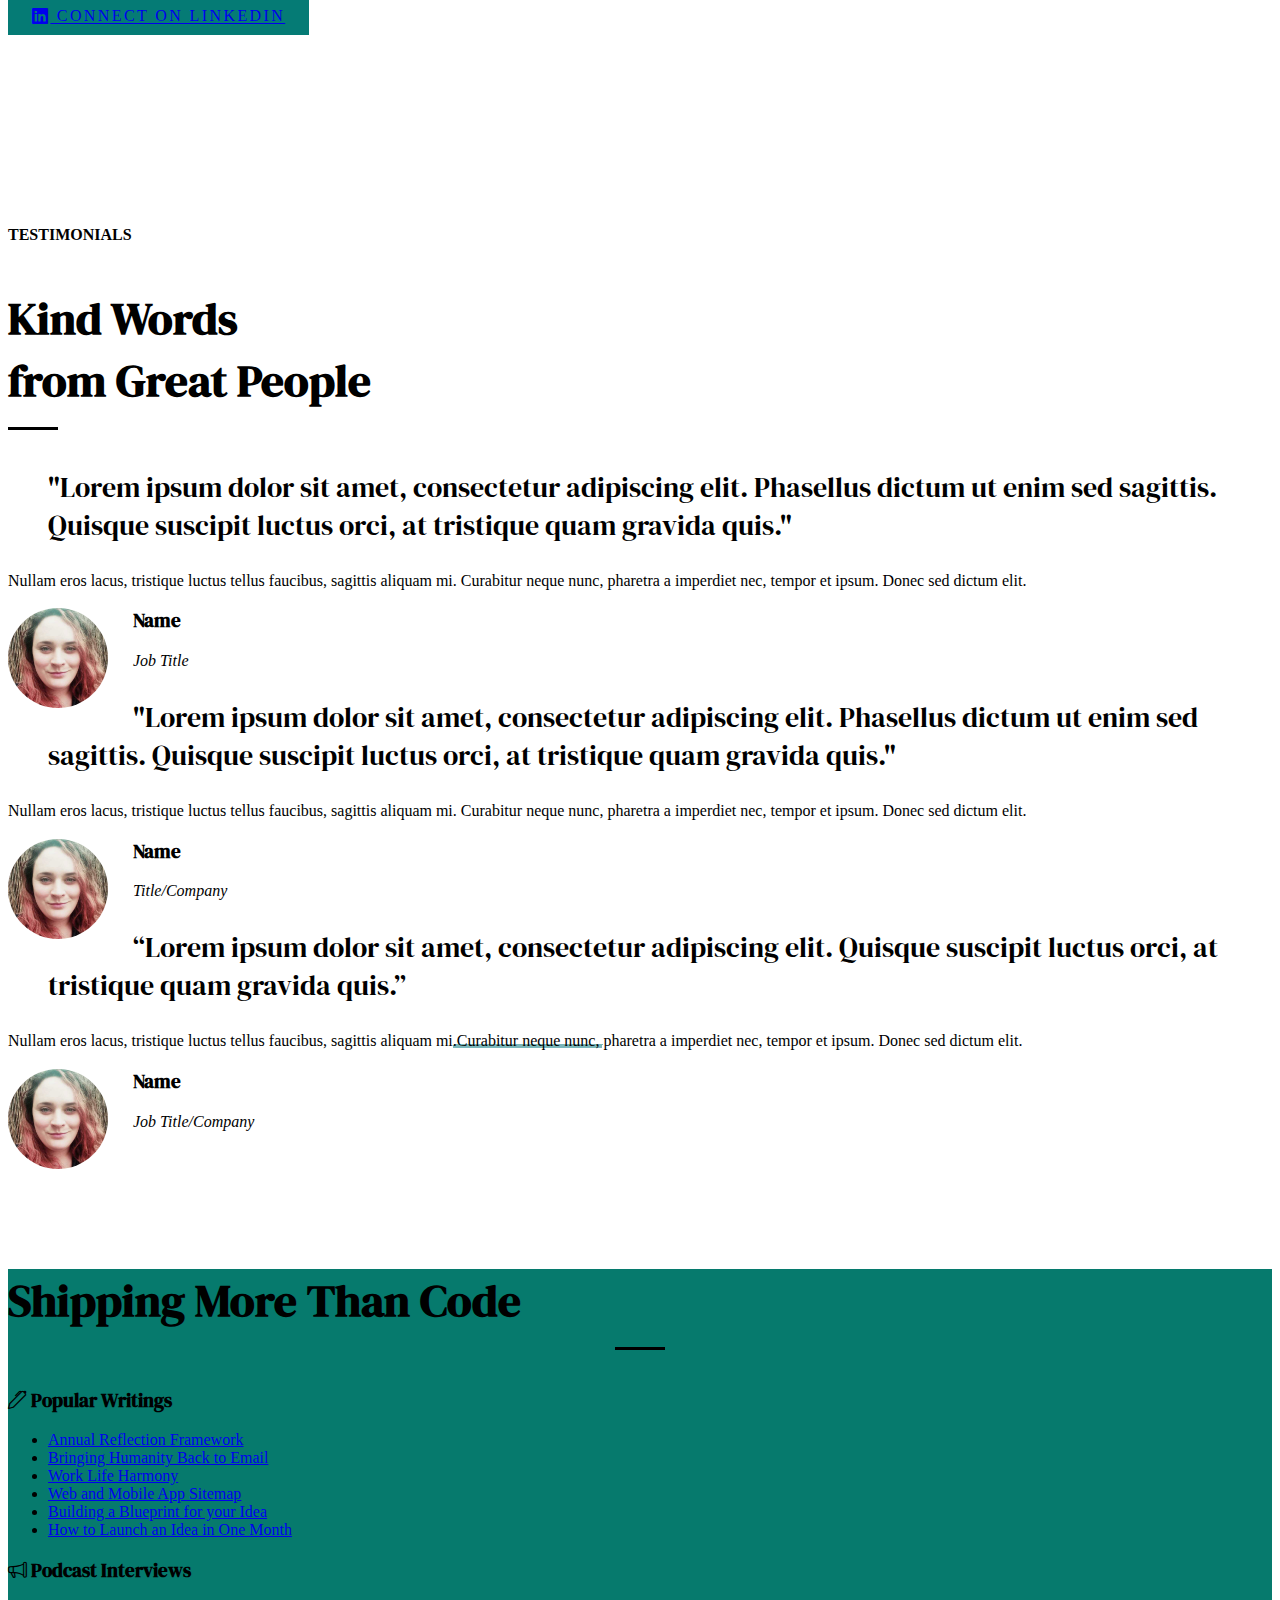
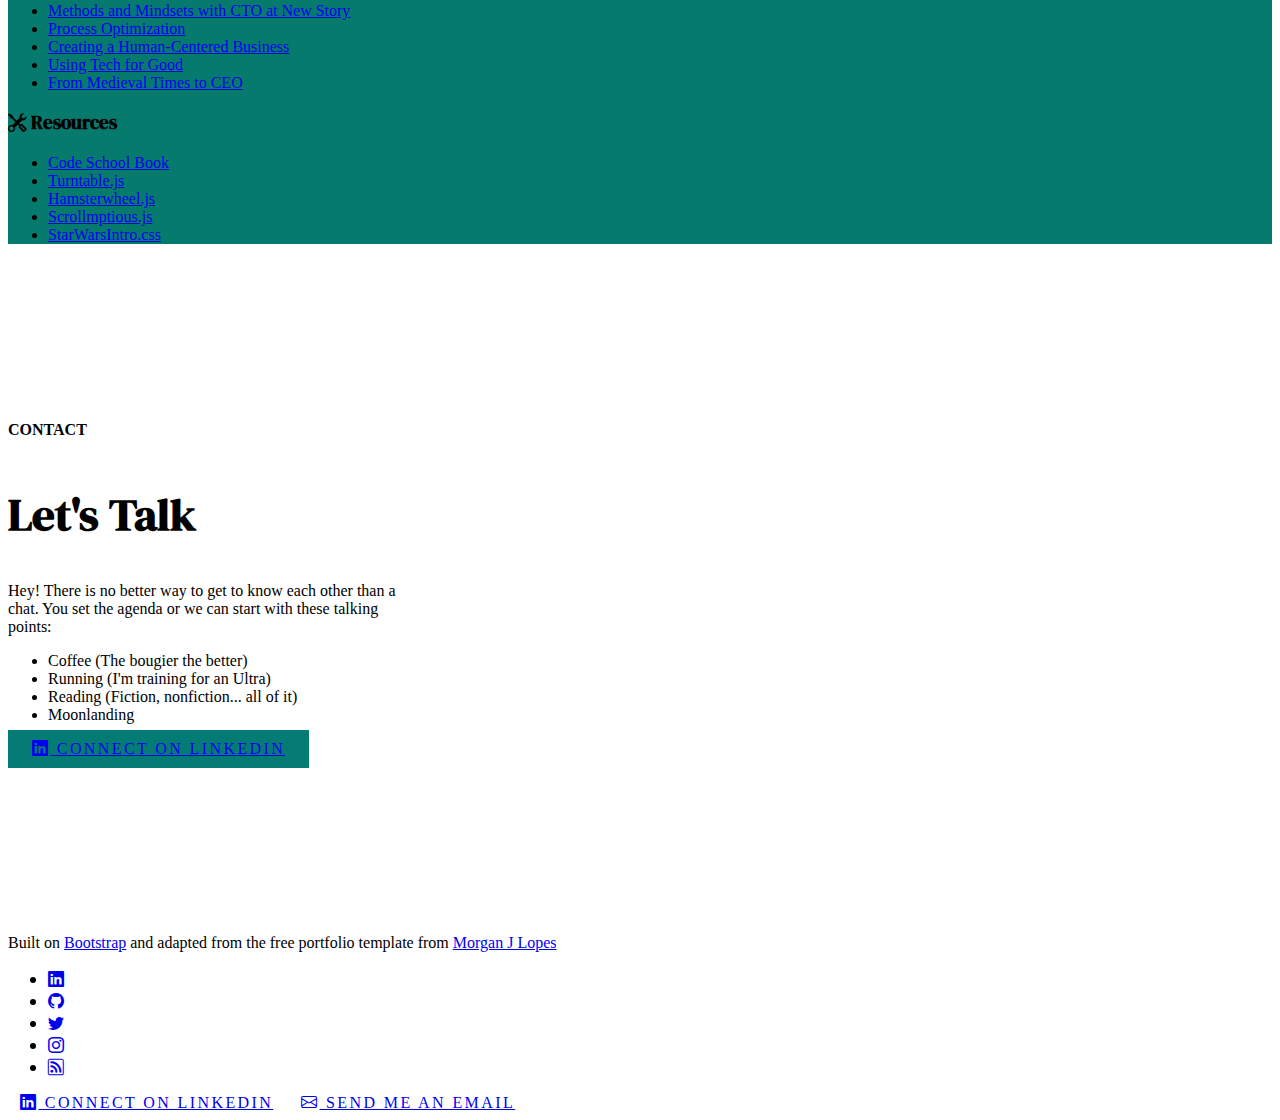
==== commit c7af2bd6: "Testimonials" ====
--- a/index.html
+++ b/index.html
@@ -309,13 +309,13 @@
         <div class='col-sm-4'>
           <div class='p-3'>
             <div class=''>
-              <blockquote class='quotation'>“Final product <span class='marker-highlight'>exceeded</span> my expectations”</blockquote>
-              <p class='lead'>We worked on both a website and then later on a companion iOS App. Great to work with, easy communications, and the final product exceeded my expectations.</p>
+              <blockquote class='quotation'>"Lorem ipsum dolor sit amet, consectetur adipiscing elit. Phasellus dictum ut enim sed sagittis. Quisque suscipit luctus orci, at tristique quam gravida quis." </blockquote>
+              <p class='lead'>Nullam eros lacus, tristique luctus tellus faucibus, sagittis aliquam mi. Curabitur neque nunc, pharetra a imperdiet nec, tempor et ipsum. Donec sed dictum elit.</p>
             </div>
             <div class=''>
-              <img src="img/testimonial-scott.jpeg" class='circle testimonial-image'>
-              <h3 class='pt-3'>Scott</h3>
-              <em>Web, iOS, and Android App</a></em>
+              <img src="img/headshot.jpg" class='circle testimonial-image'>
+              <h3 class='pt-3'>Name</h3>
+              <em>Job Title</a></em>
             </div>
           </div>
         </div>
@@ -323,13 +323,13 @@
         <div class='col-sm-4'>
           <div class='p-3'>
             <div class=''>
-              <blockquote class='quotation'>“Doing great things by helping build strong minds”</blockquote>
-              <p class='lead'>Morgan Lopes is a man doing great things by helping build strong minds ready for the dynamic world of problem solving. In a time where pedagogical learning seems to be fading, Morgan steps in to bring <span class='marker-highlight'>confidence</span> to future developers and problem solvers willing to listen!</p>
+              <blockquote class='quotation'>"Lorem ipsum dolor sit amet, consectetur adipiscing elit. Phasellus dictum ut enim sed sagittis. Quisque suscipit luctus orci, at tristique quam gravida quis."</blockquote>
+              <p class='lead'> Nullam eros lacus, tristique luctus tellus faucibus, sagittis aliquam mi. Curabitur neque nunc, pharetra a imperdiet nec, tempor et ipsum. Donec sed dictum elit.</p>
             </div>
             <div class=''>
-              <img src="img/testimonial-one.png" class='circle testimonial-image'>
-              <h3 class='pt-3'>Code School Student</h3>
-              <em>Presentation Feedback</em>
+              <img src="img/headshot.jpg" class='circle testimonial-image'>
+              <h3 class='pt-3'>Name</h3>
+              <em>Title/Company</em>
             </div>
           </div>
         </div>
@@ -337,13 +337,13 @@
         <div class='col-sm-4'>
           <div class='p-3'>
             <div class=''>
-              <blockquote class='quotation'>“Transparent, professional, and good...”</blockquote>
-              <p class='lead'>Great to work with. <span class='marker-highlight'>Transparent</span>, professional, and good at it. I would recommend to anyone.</p>
+              <blockquote class='quotation'>“Lorem ipsum dolor sit amet, consectetur adipiscing elit.  Quisque suscipit luctus orci, at tristique quam gravida quis.”</blockquote>
+              <p class='lead'> Nullam eros lacus, tristique luctus tellus faucibus, sagittis aliquam mi.<span class='marker-highlight'>Curabitur neque nunc</span>, pharetra a imperdiet nec, tempor et ipsum. Donec sed dictum elit.</p>
             </div>
             <div class=''>
-              <img src="img/testimonial-jennifer.jpeg" class='circle testimonial-image'>
-              <h3 class='pt-3'>Jennifer</h3>
-              <em>Three Sided Marketplace</em>
+              <img src="img/headshot.jpg" class='circle testimonial-image'>
+              <h3 class='pt-3'>Name</h3>
+              <em>Job Title/Company</em>
             </div>
           </div>
         </div>
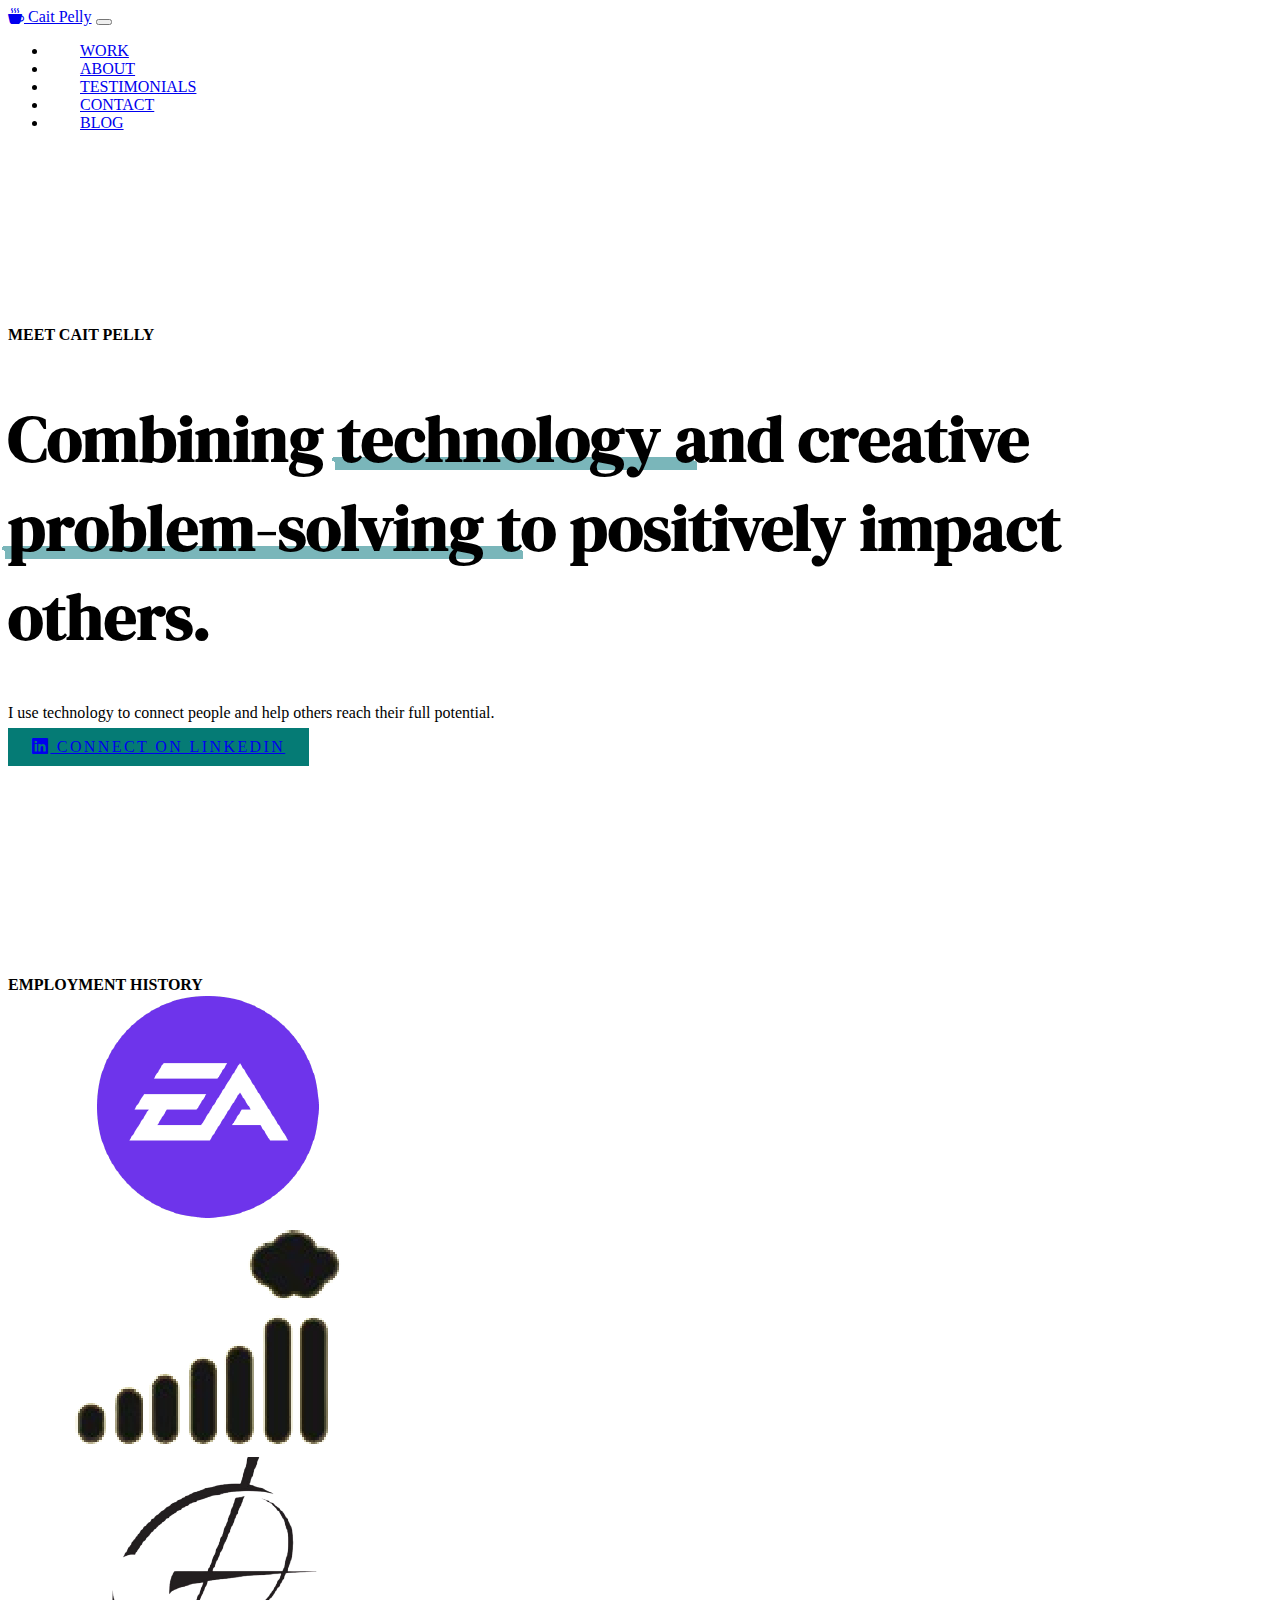
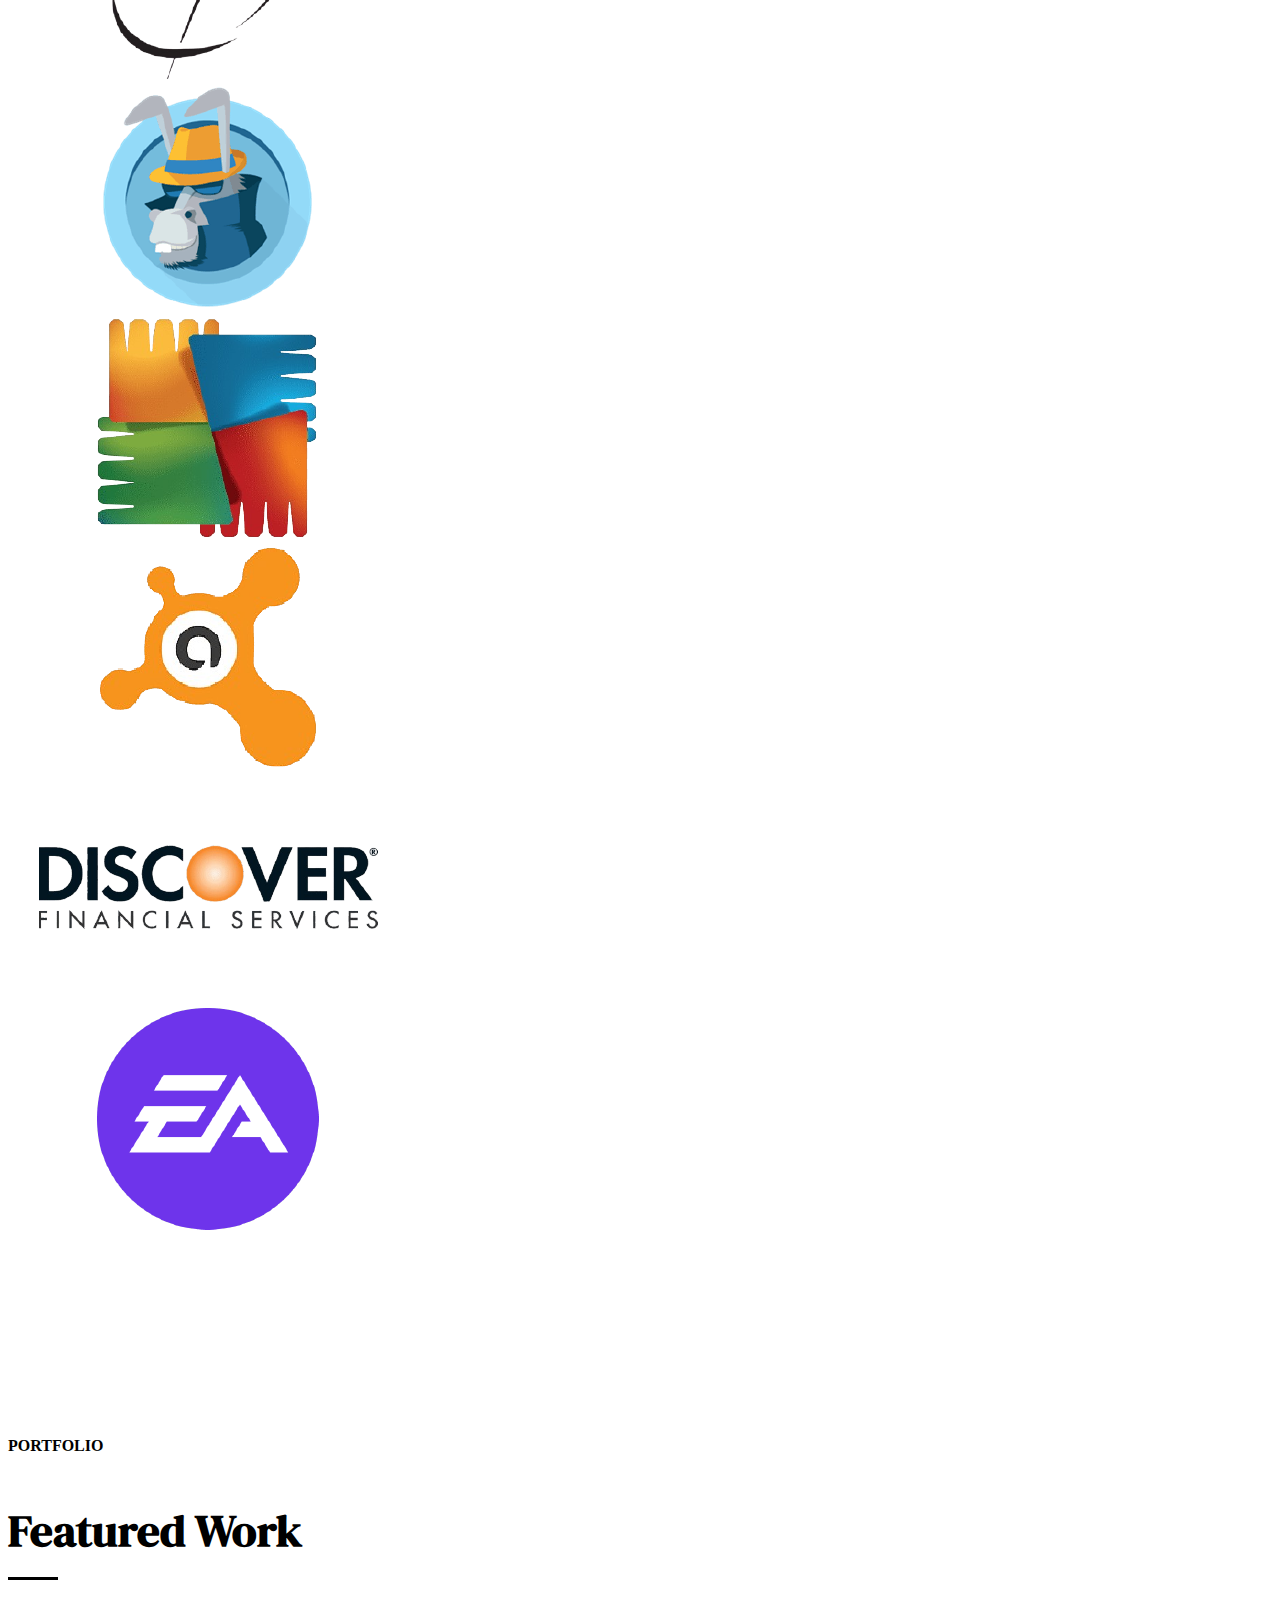
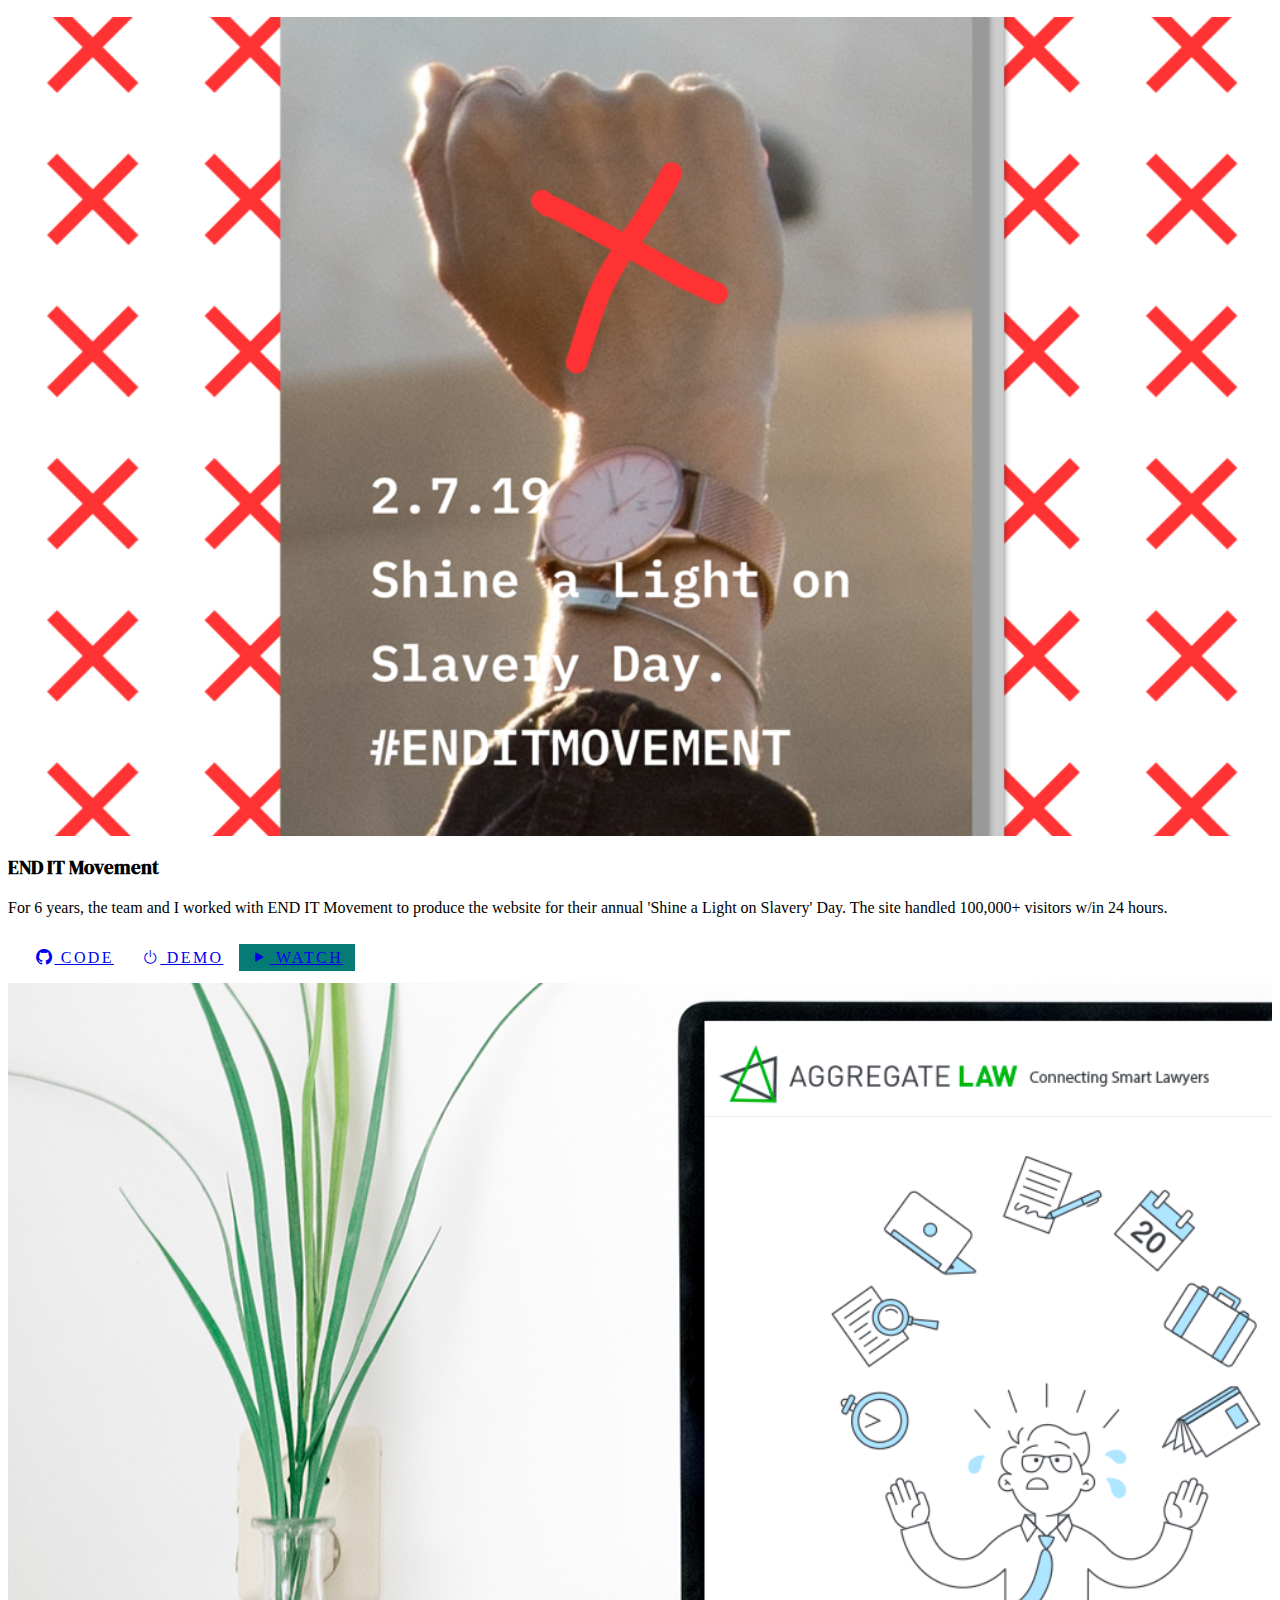
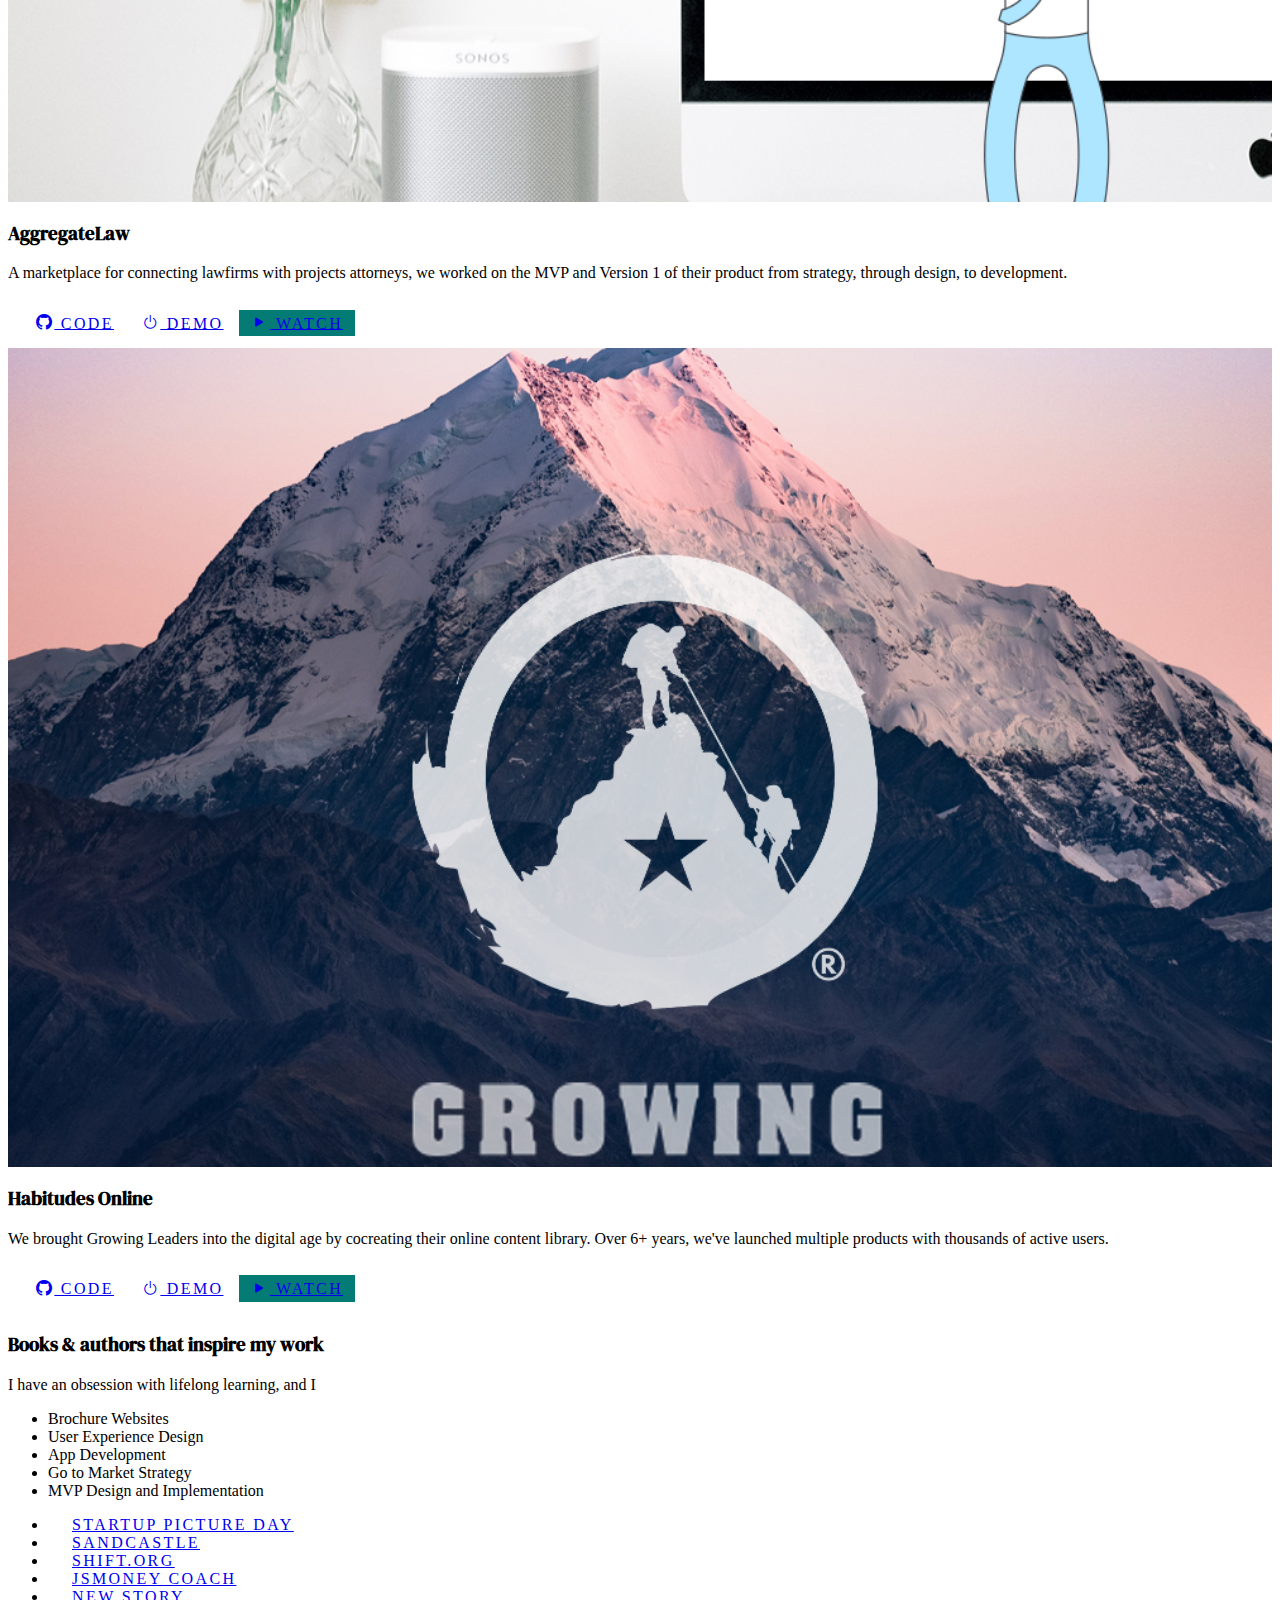
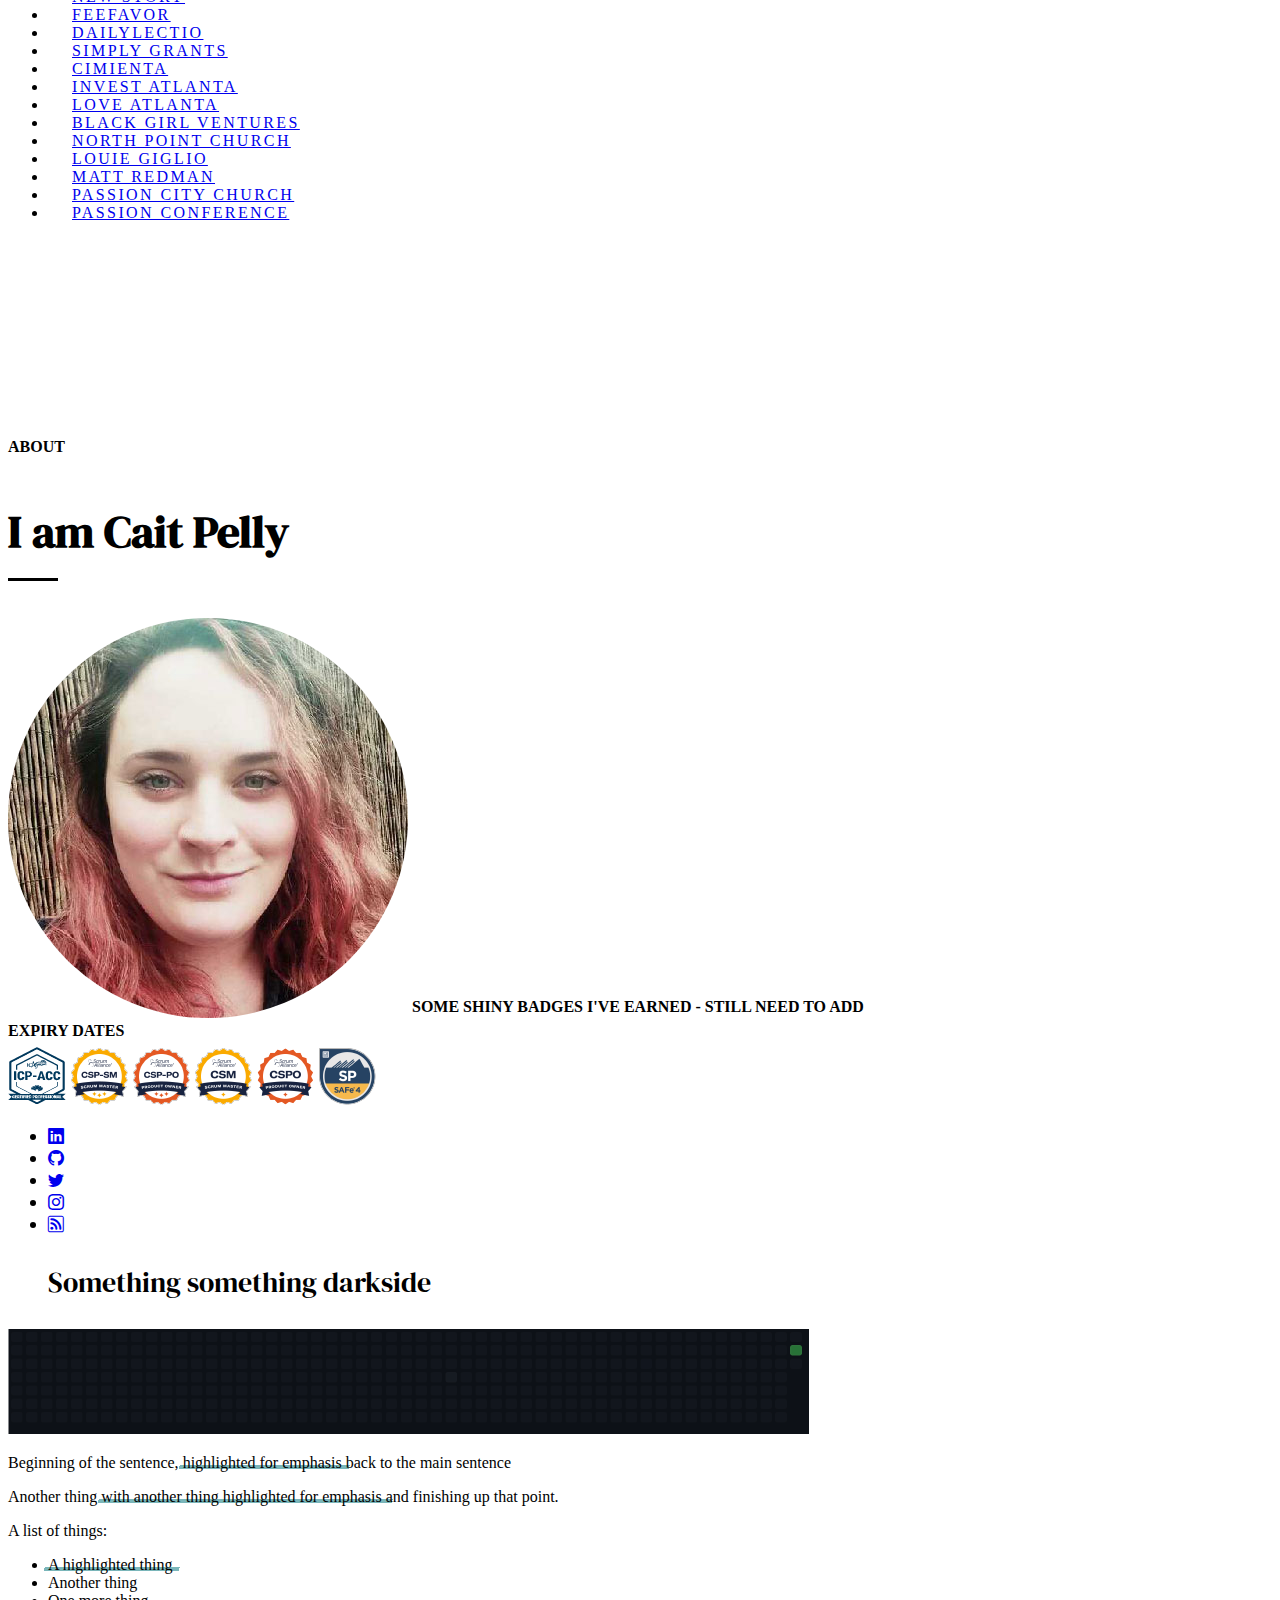
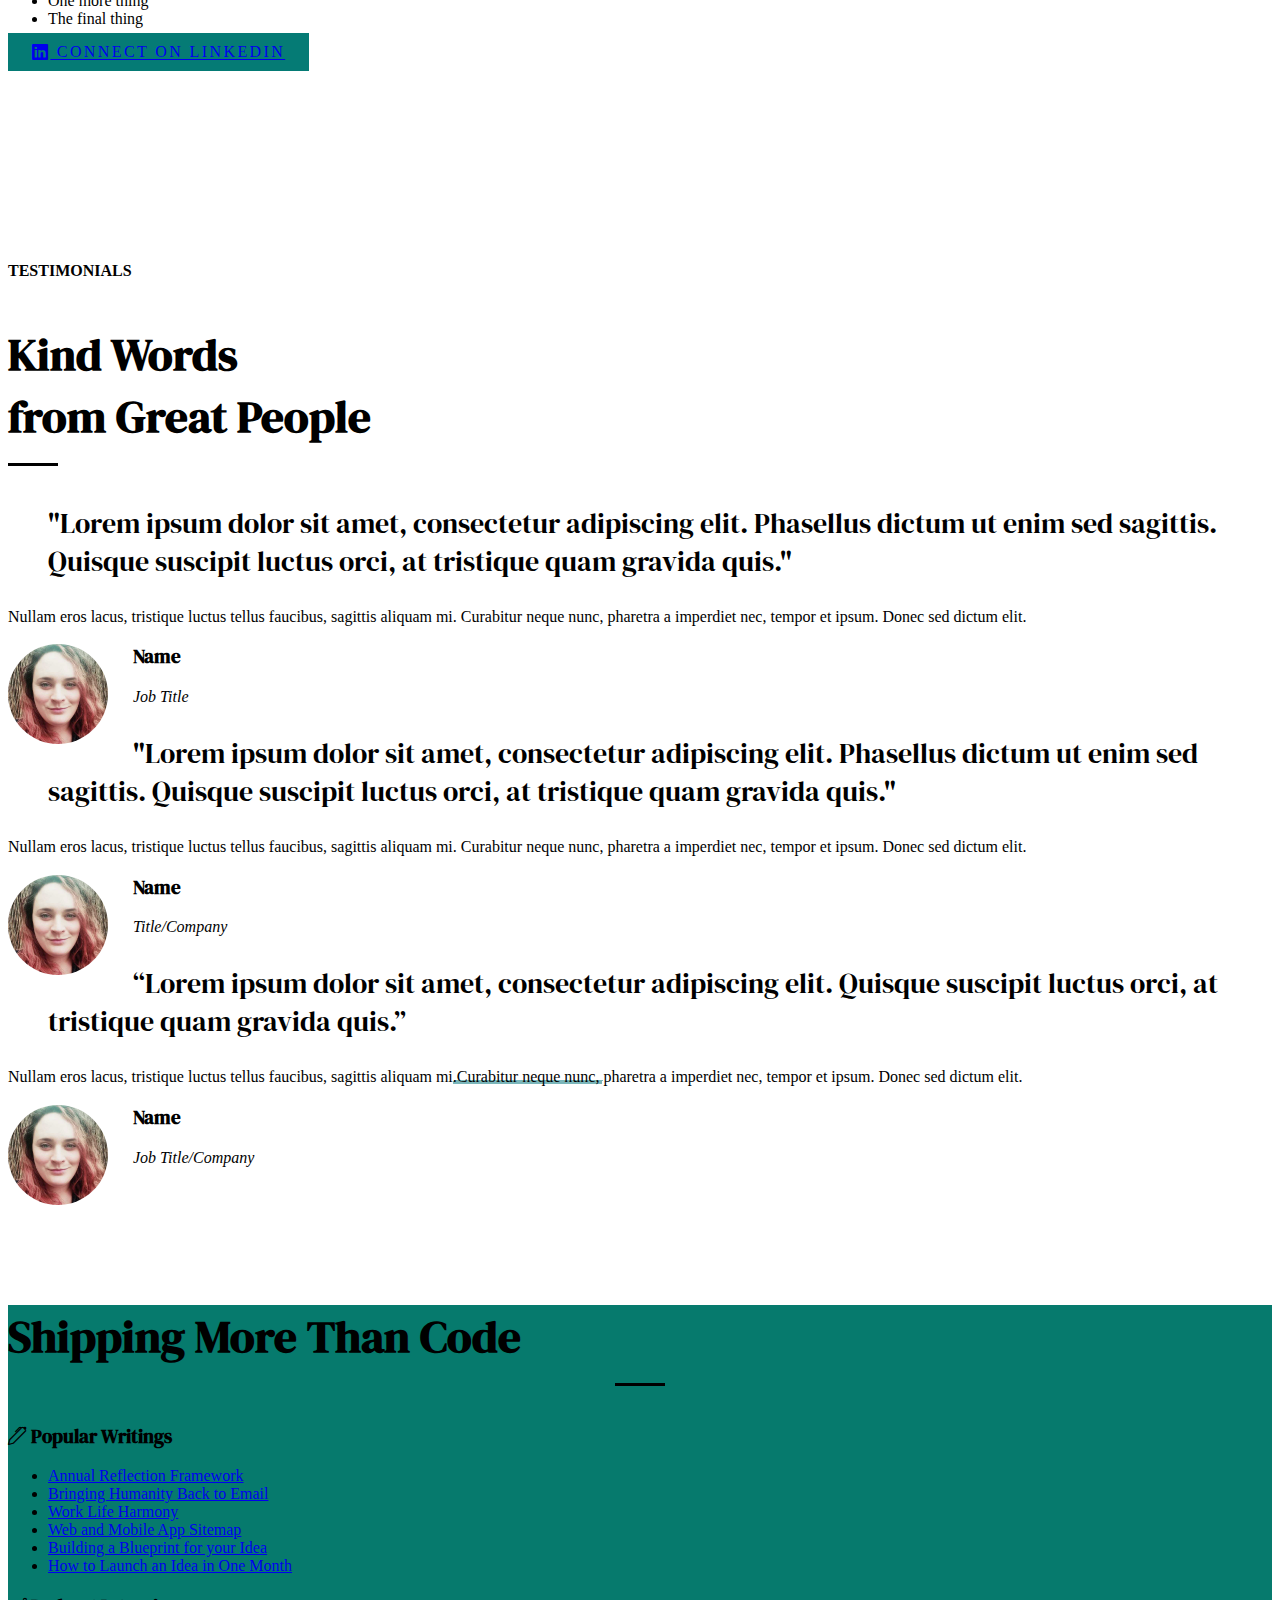
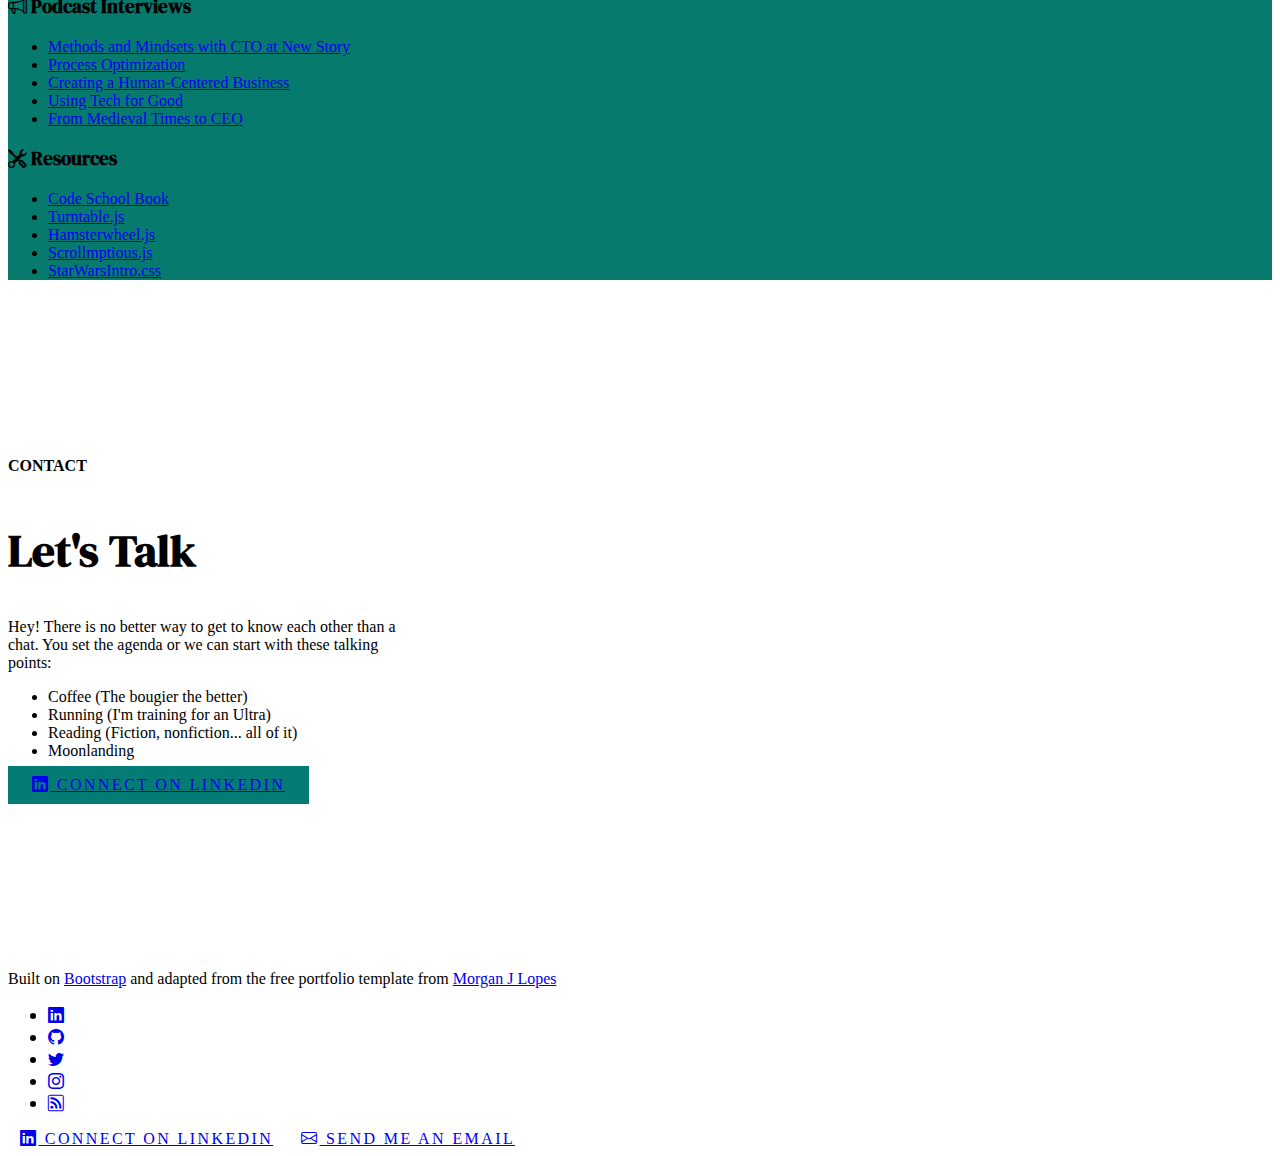
==== commit b2e0bfec: "Employmeny history icons" ====
--- a/index.html
+++ b/index.html
@@ -72,15 +72,36 @@
     <div class='container text-center'>
       <label class='sup mb-3 text-muted'>Employment History</label>
 
-      <div class='row justify-content-center d-flex align-items-center'>
-        <div class='col-2'>
-          <img src="img/logo-new-story.png" class='px-3'>
-        </div>
-        <div class='col-2'>
-          <img src="img/logo-polar-notion.png" class='px-3'>
-        </div>
-        <div class='col-2'>
-          <img src="img/logo-tenrocket.png" class='px-3'>
+      <div class='row justify-content-start'>
+        <div class='col-4'>
+          <img src="img/ea-logo.png" class='px-3'>
+        </div>
+        <div class='col-4'>
+          <img src="img/caf-logo.png" class='px-3'>
+        </div>
+      </div>
+      <div class='row justify-content-center'>  
+        <div class='col-4'>
+          <img src="img/bis-logo.png" class='px-3'>
+        </div>
+        <div class='col-4'>
+          <img src="img/hma-logo.png" class='px-3'>
+        </div>
+      </div>
+      <div class='row justify-content-end'>
+        <div class='col-4'>
+          <img src="img/avg-logo.png" class='px-3'>
+        </div>
+        <div class='col-4'>
+          <img src="img/avast-logo.png" class='px-3'>
+        </div>
+      <div class='row justify-content-center'>
+        <div class='col-4'>
+          <img src="img/dfs-logo.png" class='px-3'>
+        </div>
+        <div class='col-4'>
+          <img src="img/ea-logo.png" class='px-3'>
+        </div>
         </div>
       </div>
     </div>
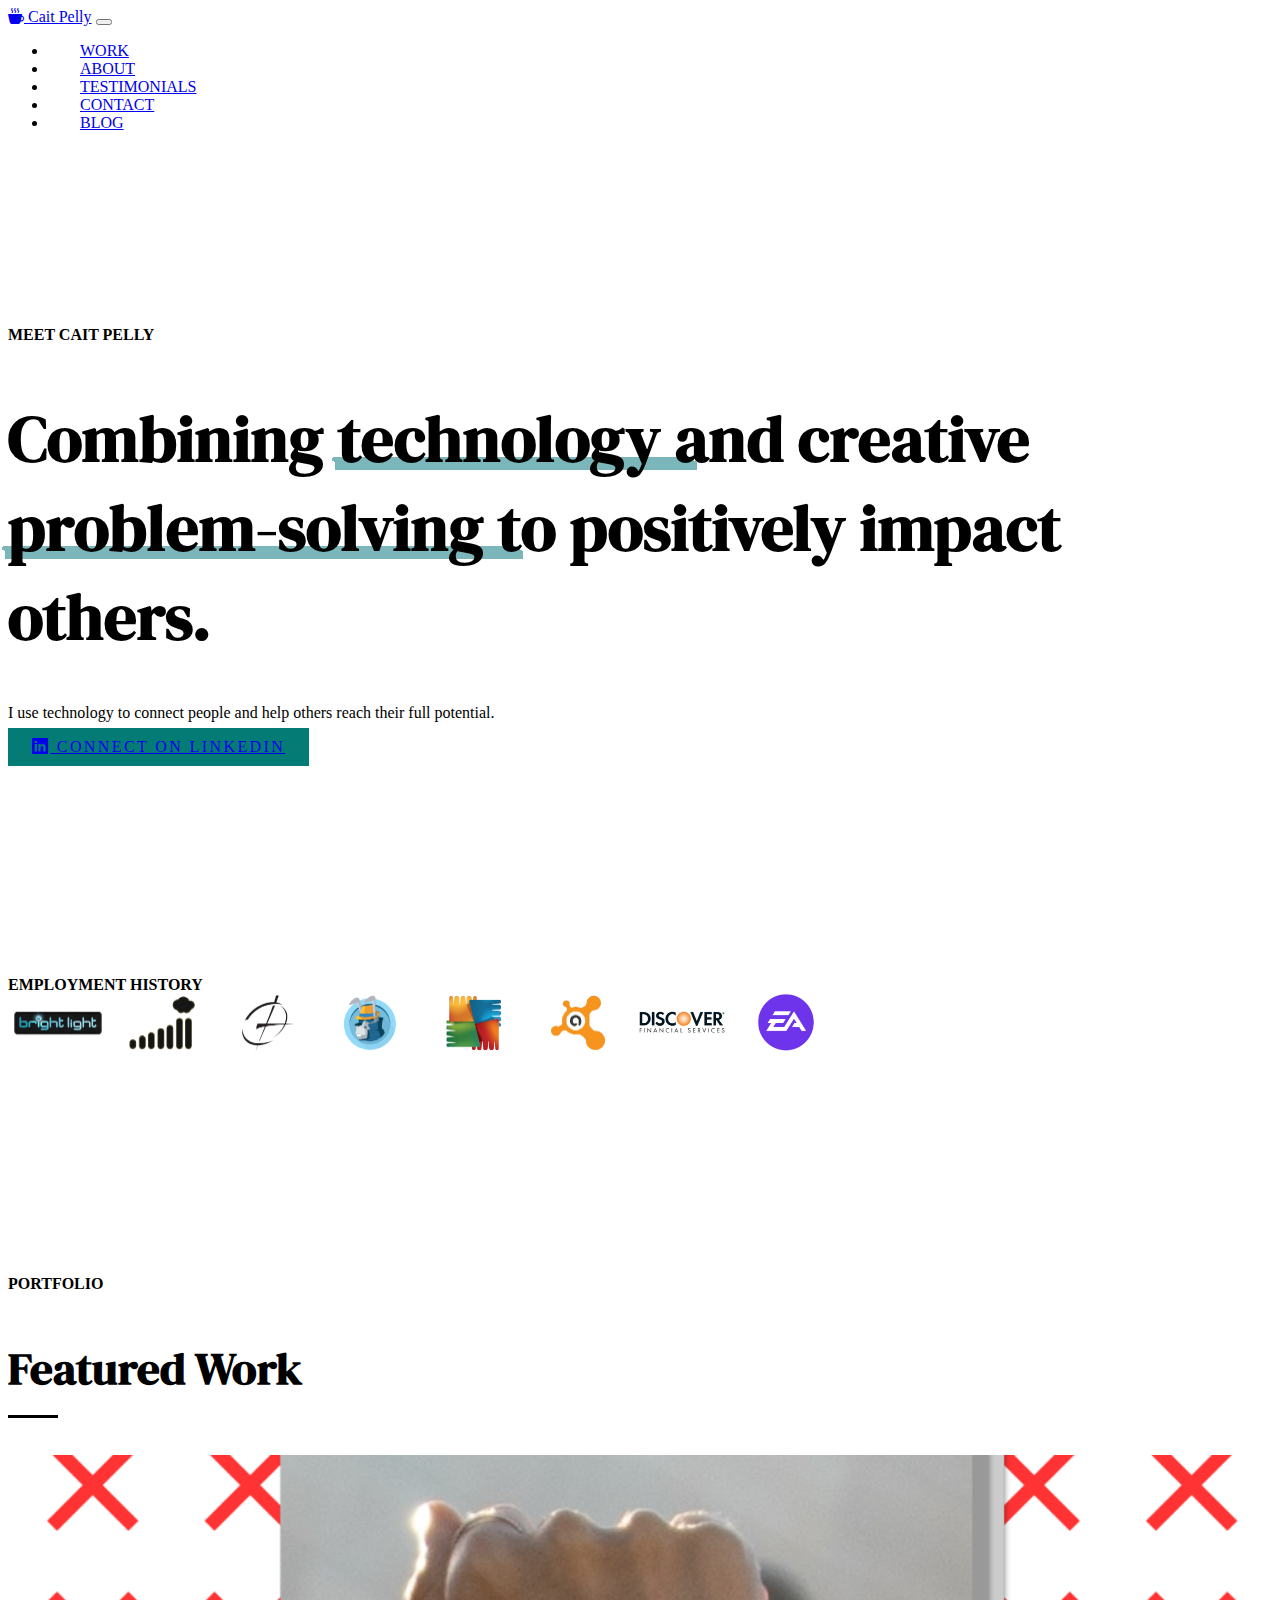
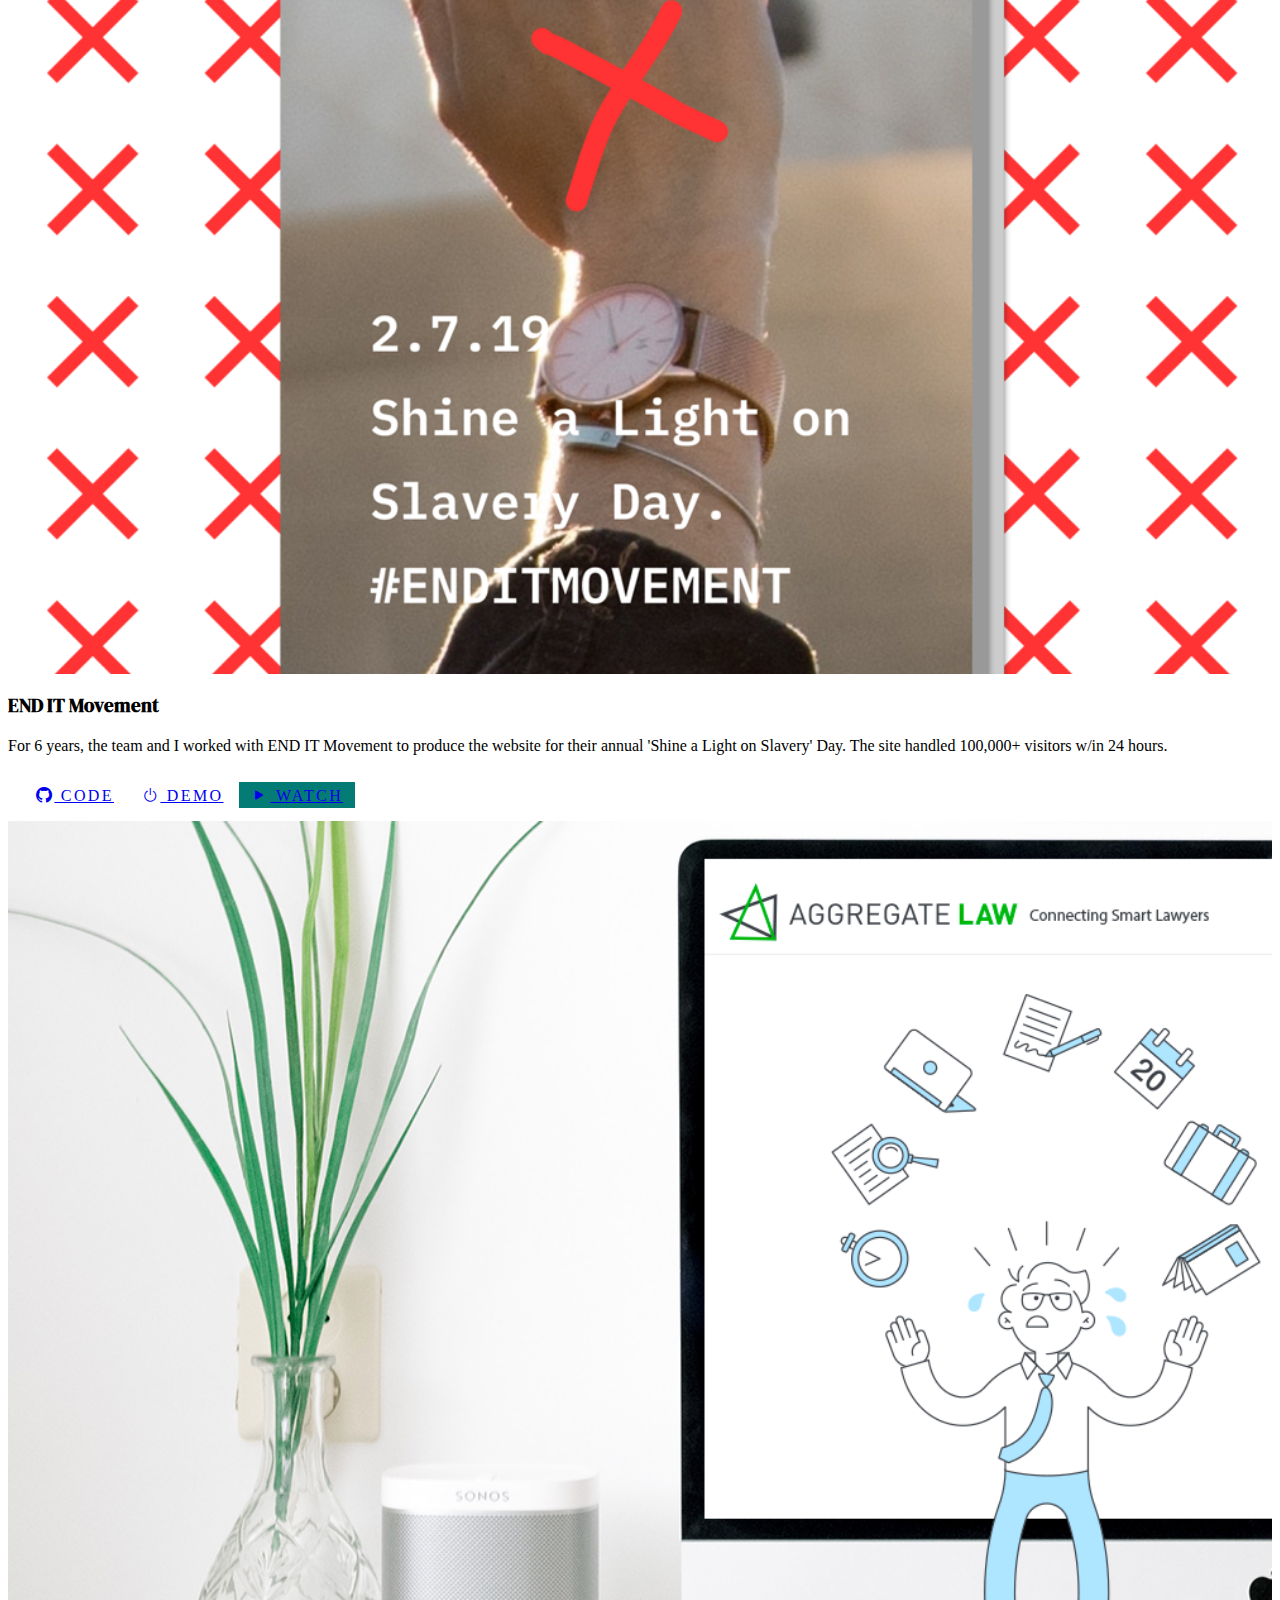
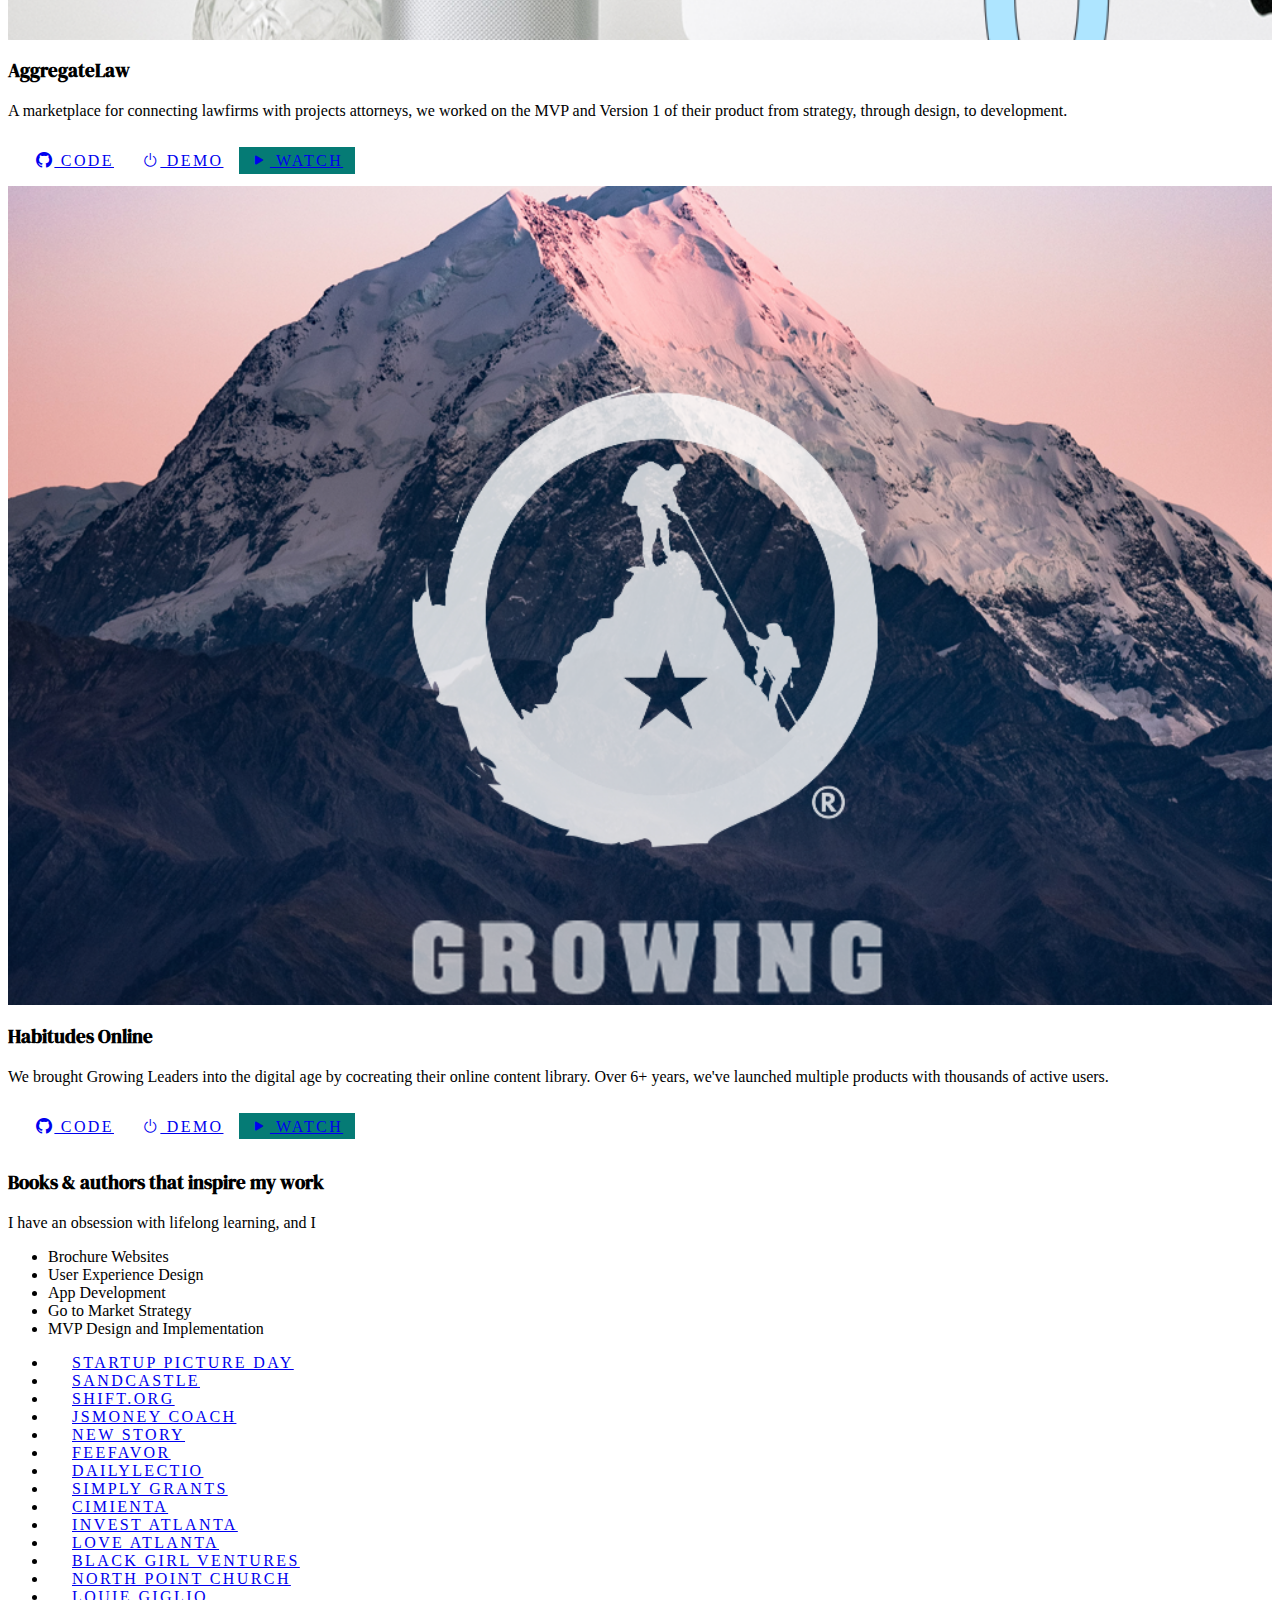
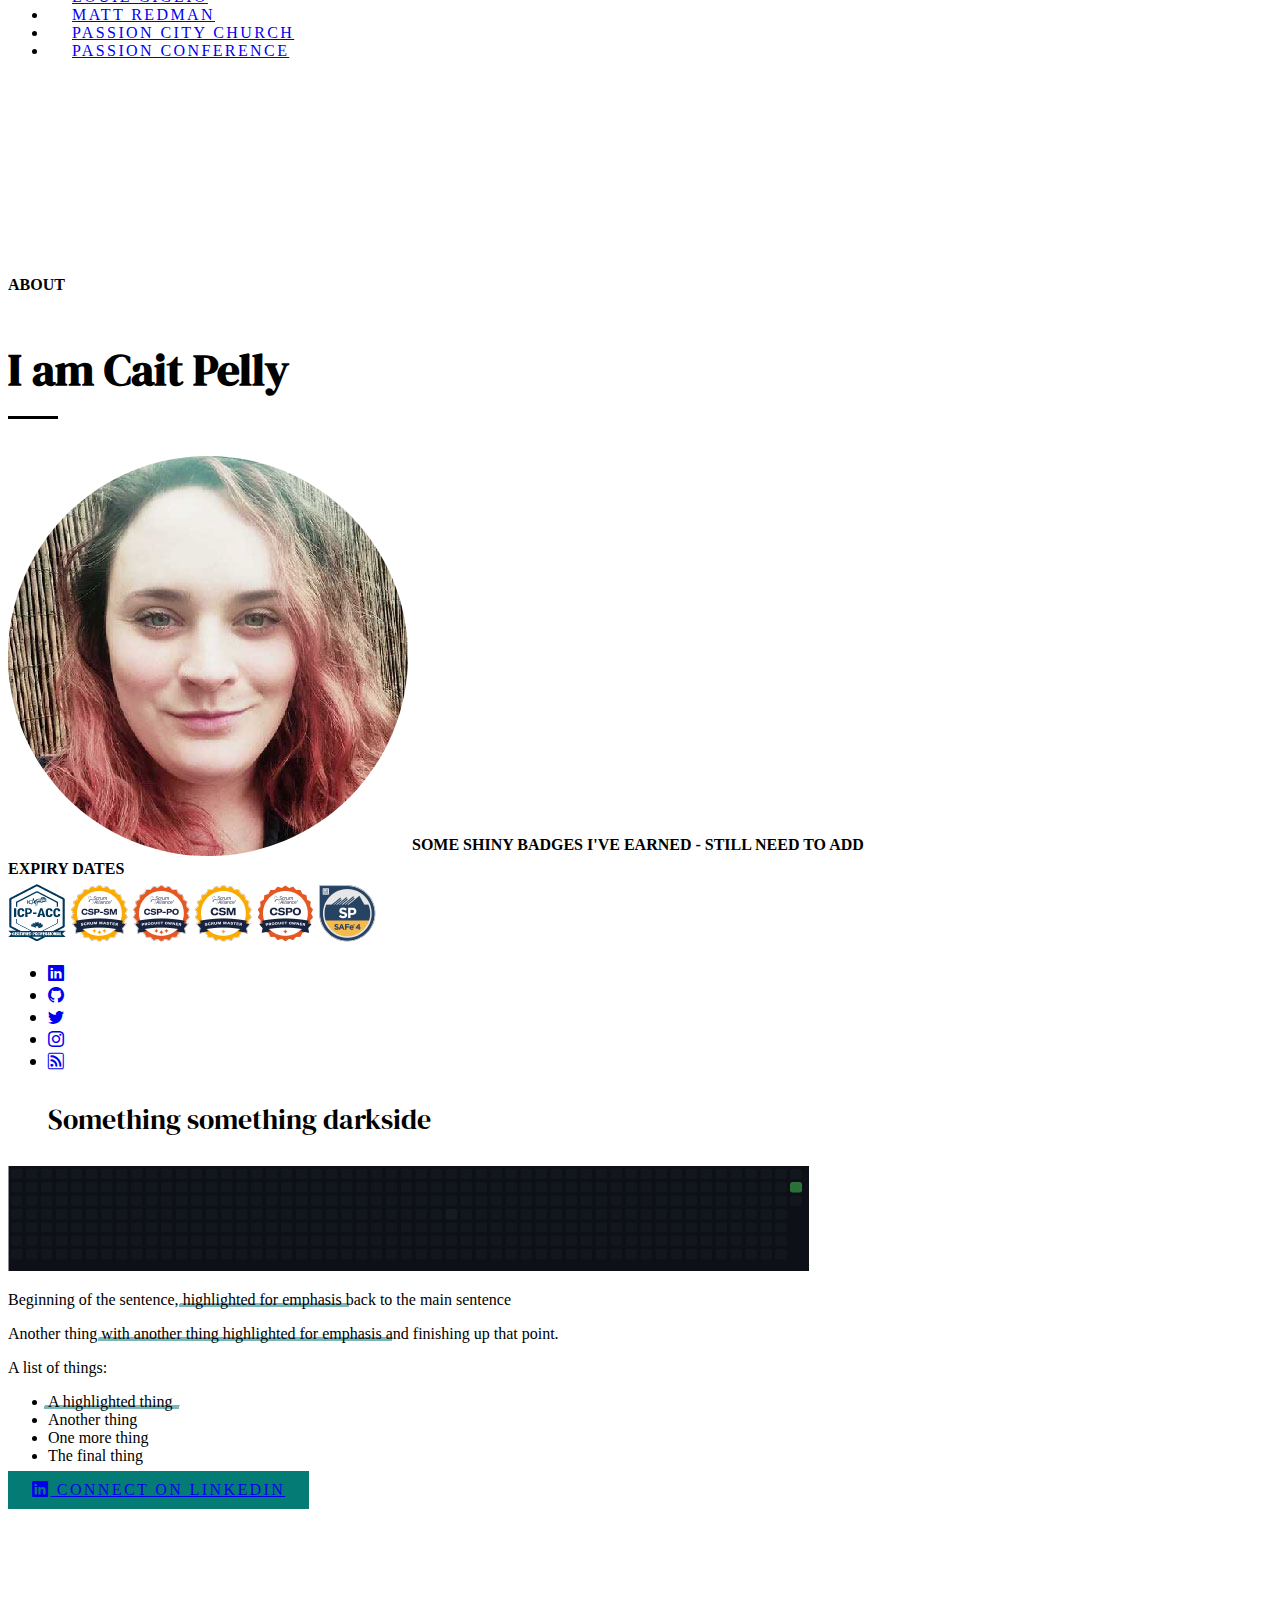
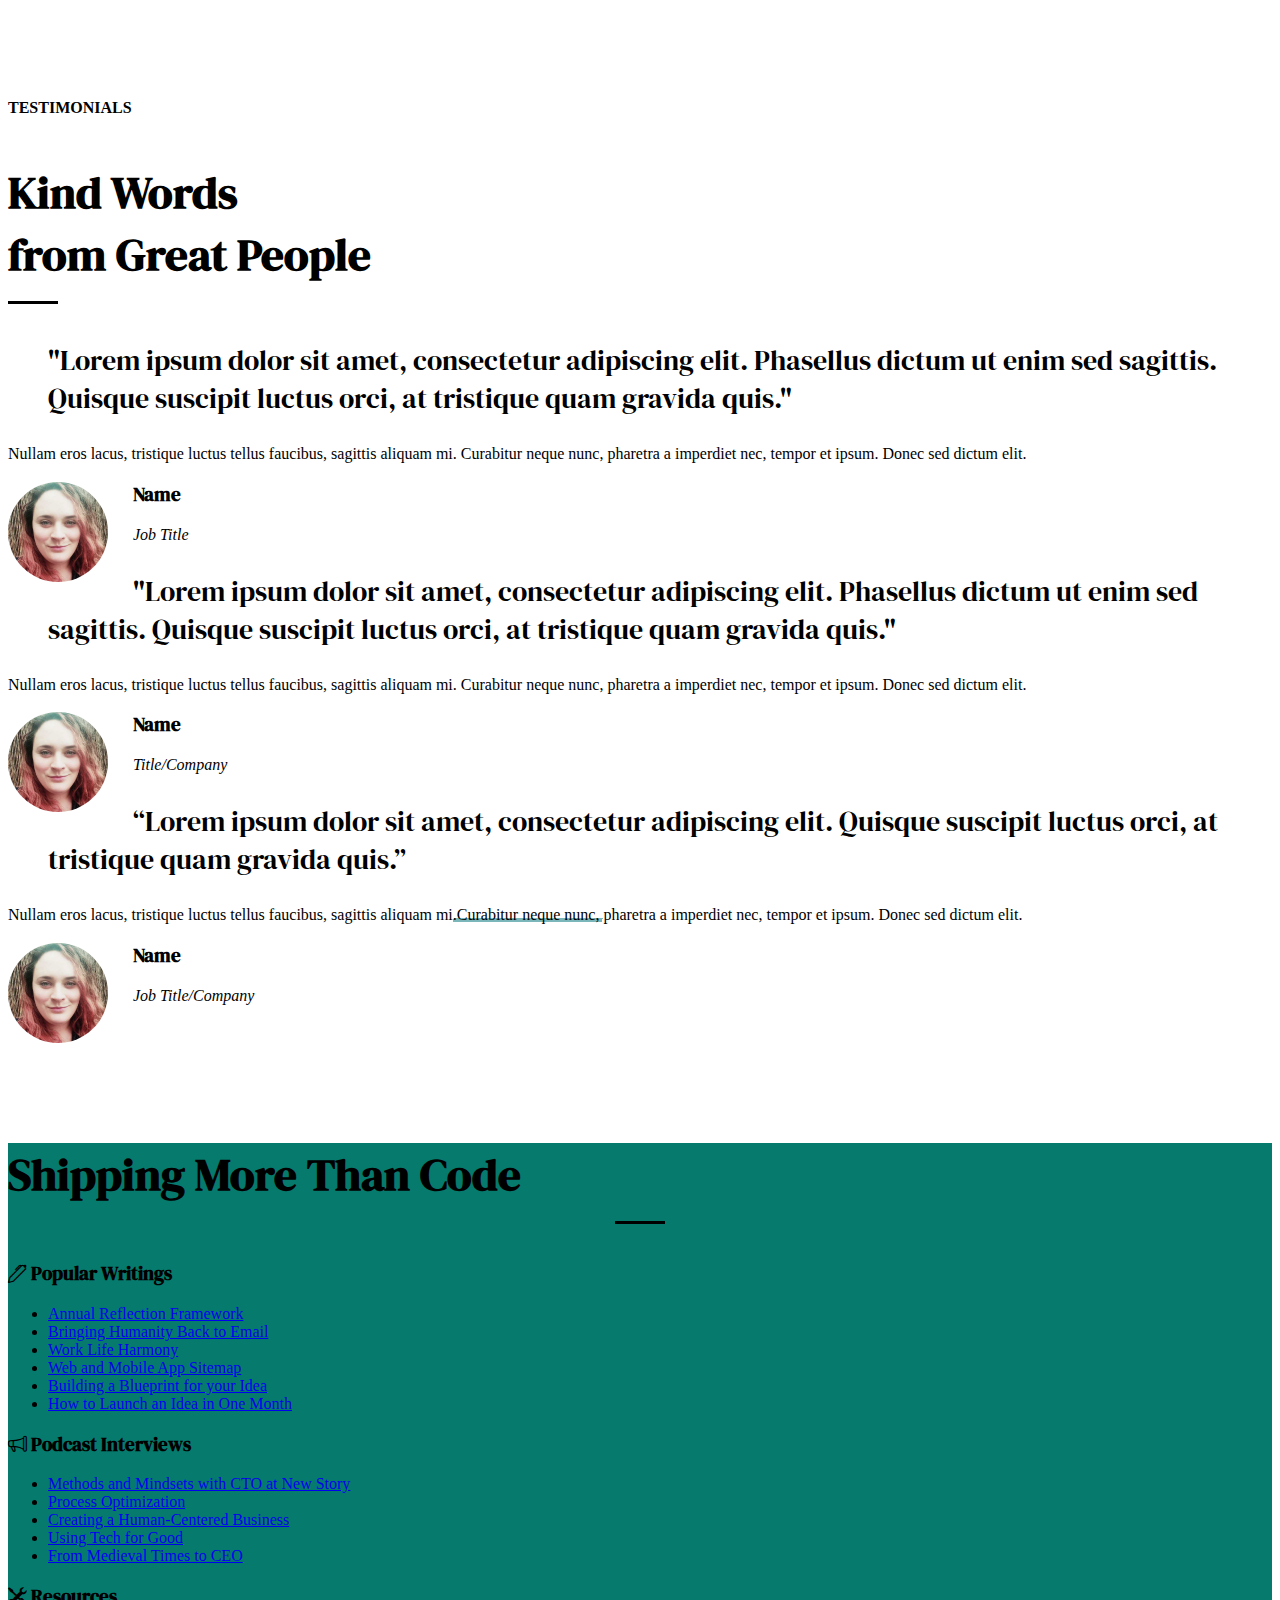
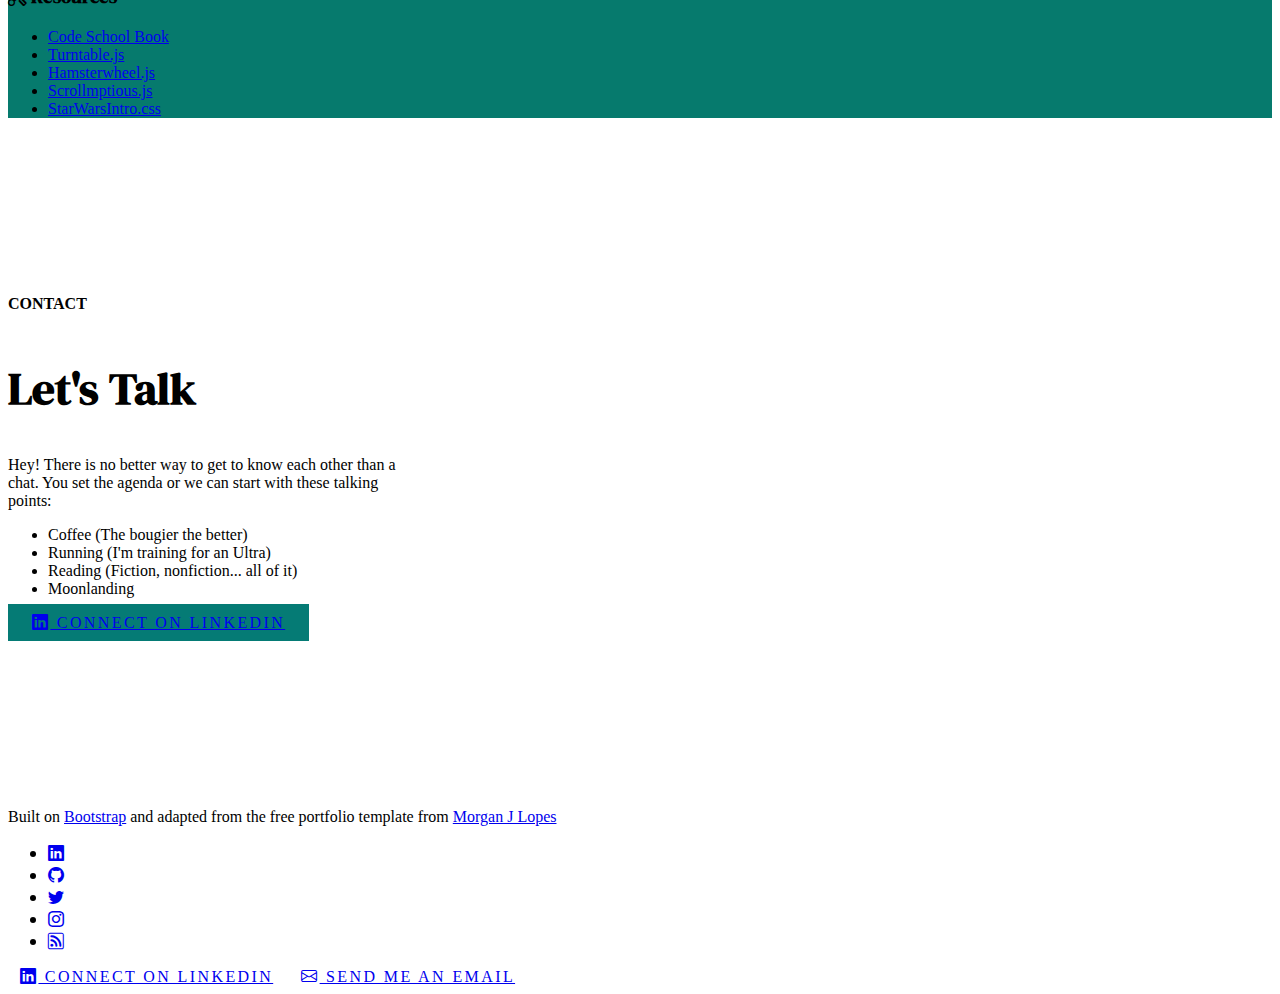
==== commit b1617653: "fixed logo responsiveness" ====
--- a/index.html
+++ b/index.html
@@ -69,42 +69,64 @@
   </header>
 
   <section id='company' class='p-section'>
+    
     <div class='container text-center'>
       <label class='sup mb-3 text-muted'>Employment History</label>
 
-      <div class='row justify-content-start'>
-        <div class='col-4'>
+      <div class='container'>
+        <div class='image-grid-container'>
+          <img src="img/bl-logo.png" class="logo-img" alt="EA Brightlight">
+          <img src="img/caf-logo.png" class="logo-img" alt="Chelsea Apps Factory">
+          <img src="img/bis-logo.png" class="logo-img" alt="Bohemia Interactive Simulations">
+          <img src="img/hma-logo.png" class="logo-img" alt="Hide My Ass">
+          <img src="img/avg-logo.png" class="logo-img" alt="AVG">
+          <img src="img/avast-logo.png" class="logo-img" alt="Avast">
+          <img src="img/dfs-logo.png" class="logo-img" alt="Discover Financial Services">
+          <img src="img/ea-logo.png" class="logo-img" alt="Electronic Arts">
+              </div>
+      </div>
+
+    <!-- <div class='row justify-content-center'> 
+
+      <div class='col-2'>
+        <img src="img/hma-logo.png" class='px-3'>
+      </div>
+
+      <div class='col-2'>
+        <img src="img/avg-logo.png" class='px-3'>
+      </div>
+
+      <div class='col-2'>
+      </div>
+
+        <div class='col-2'>
+          <img src="img/avast-logo.png" class='px-3'>
+        </div>
+
+        <div class='col-2'>
+        </div>
+      </div>
+
+      <div class='row justify-content-center'>
+
+        <div class='col-2'>
+        </div>
+
+        <div class='col-2'>
+          <img src="img/dfs-logo.png" class='px-3'>
+        </div>
+
+        <div class='col-2'>
+        </div>
+
+        <div class='col-2'>
           <img src="img/ea-logo.png" class='px-3'>
         </div>
-        <div class='col-4'>
-          <img src="img/caf-logo.png" class='px-3'>
-        </div>
-      </div>
-      <div class='row justify-content-center'>  
-        <div class='col-4'>
-          <img src="img/bis-logo.png" class='px-3'>
-        </div>
-        <div class='col-4'>
-          <img src="img/hma-logo.png" class='px-3'>
-        </div>
-      </div>
-      <div class='row justify-content-end'>
-        <div class='col-4'>
-          <img src="img/avg-logo.png" class='px-3'>
-        </div>
-        <div class='col-4'>
-          <img src="img/avast-logo.png" class='px-3'>
-        </div>
-      <div class='row justify-content-center'>
-        <div class='col-4'>
-          <img src="img/dfs-logo.png" class='px-3'>
-        </div>
-        <div class='col-4'>
-          <img src="img/ea-logo.png" class='px-3'>
-        </div>
-        </div>
-      </div>
-    </div>
+
+      </div>
+      </div>
+    </div>
+  </div> -->
   </section>
 
   <section id='portfolio' class='p-section bg-light'>
--- a/style.css
+++ b/style.css
@@ -158,3 +158,8 @@
   padding: 0 0.25em;
   bottom: 0.2em;
 }
+
+.logo-img {
+width: 100px;
+margin-bottom: 20px;
+}
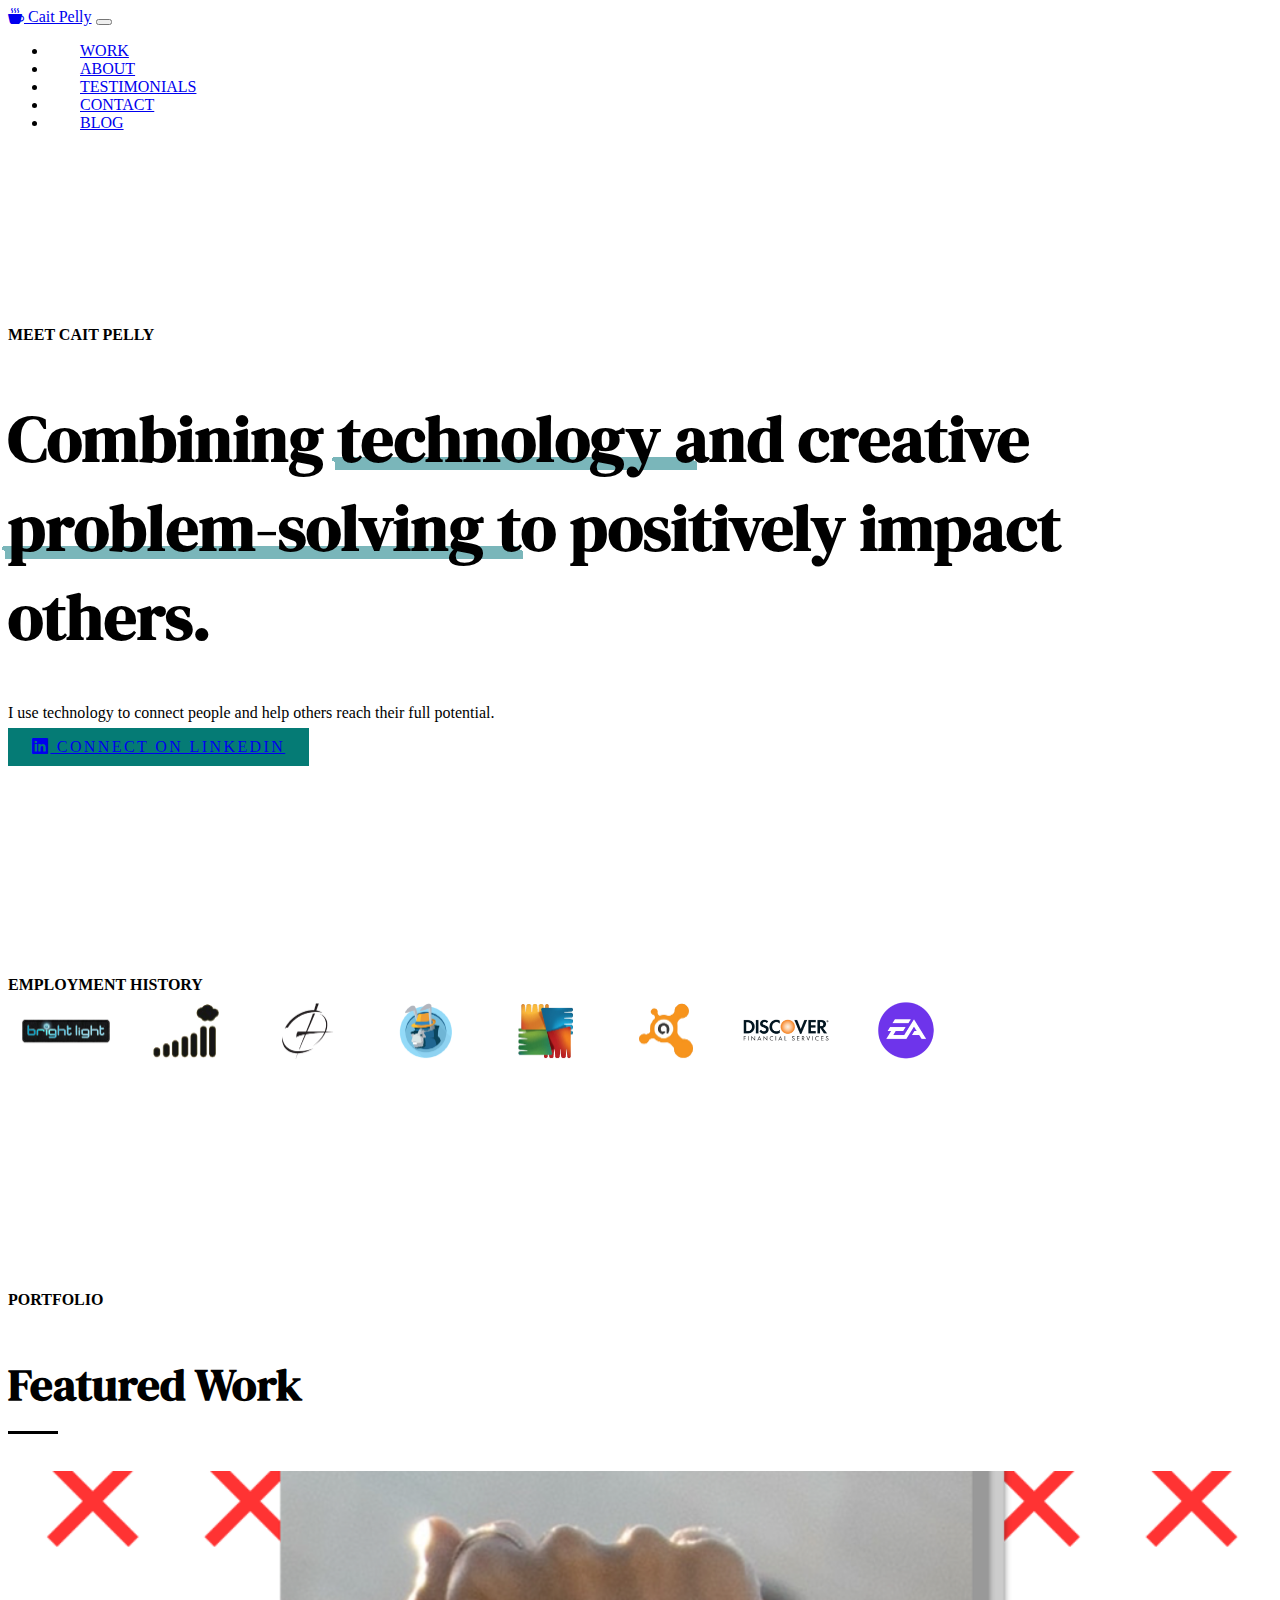
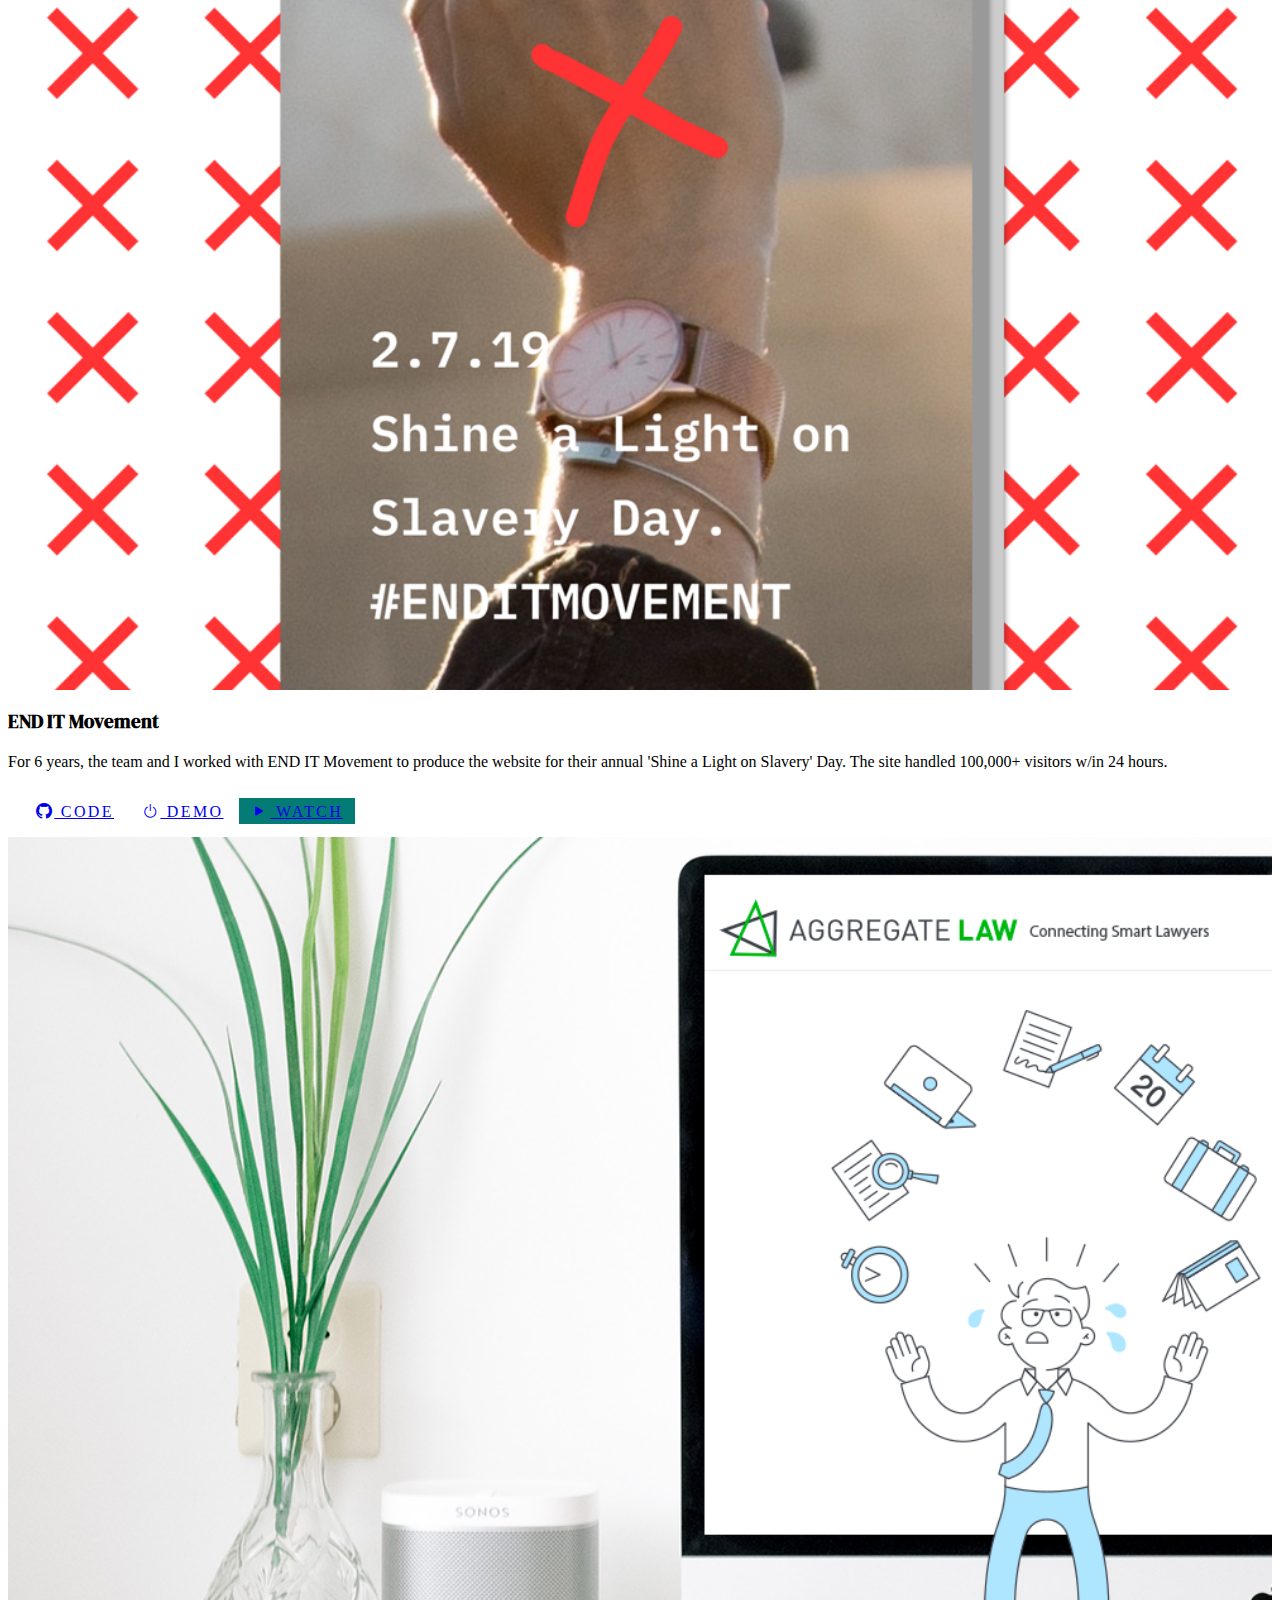
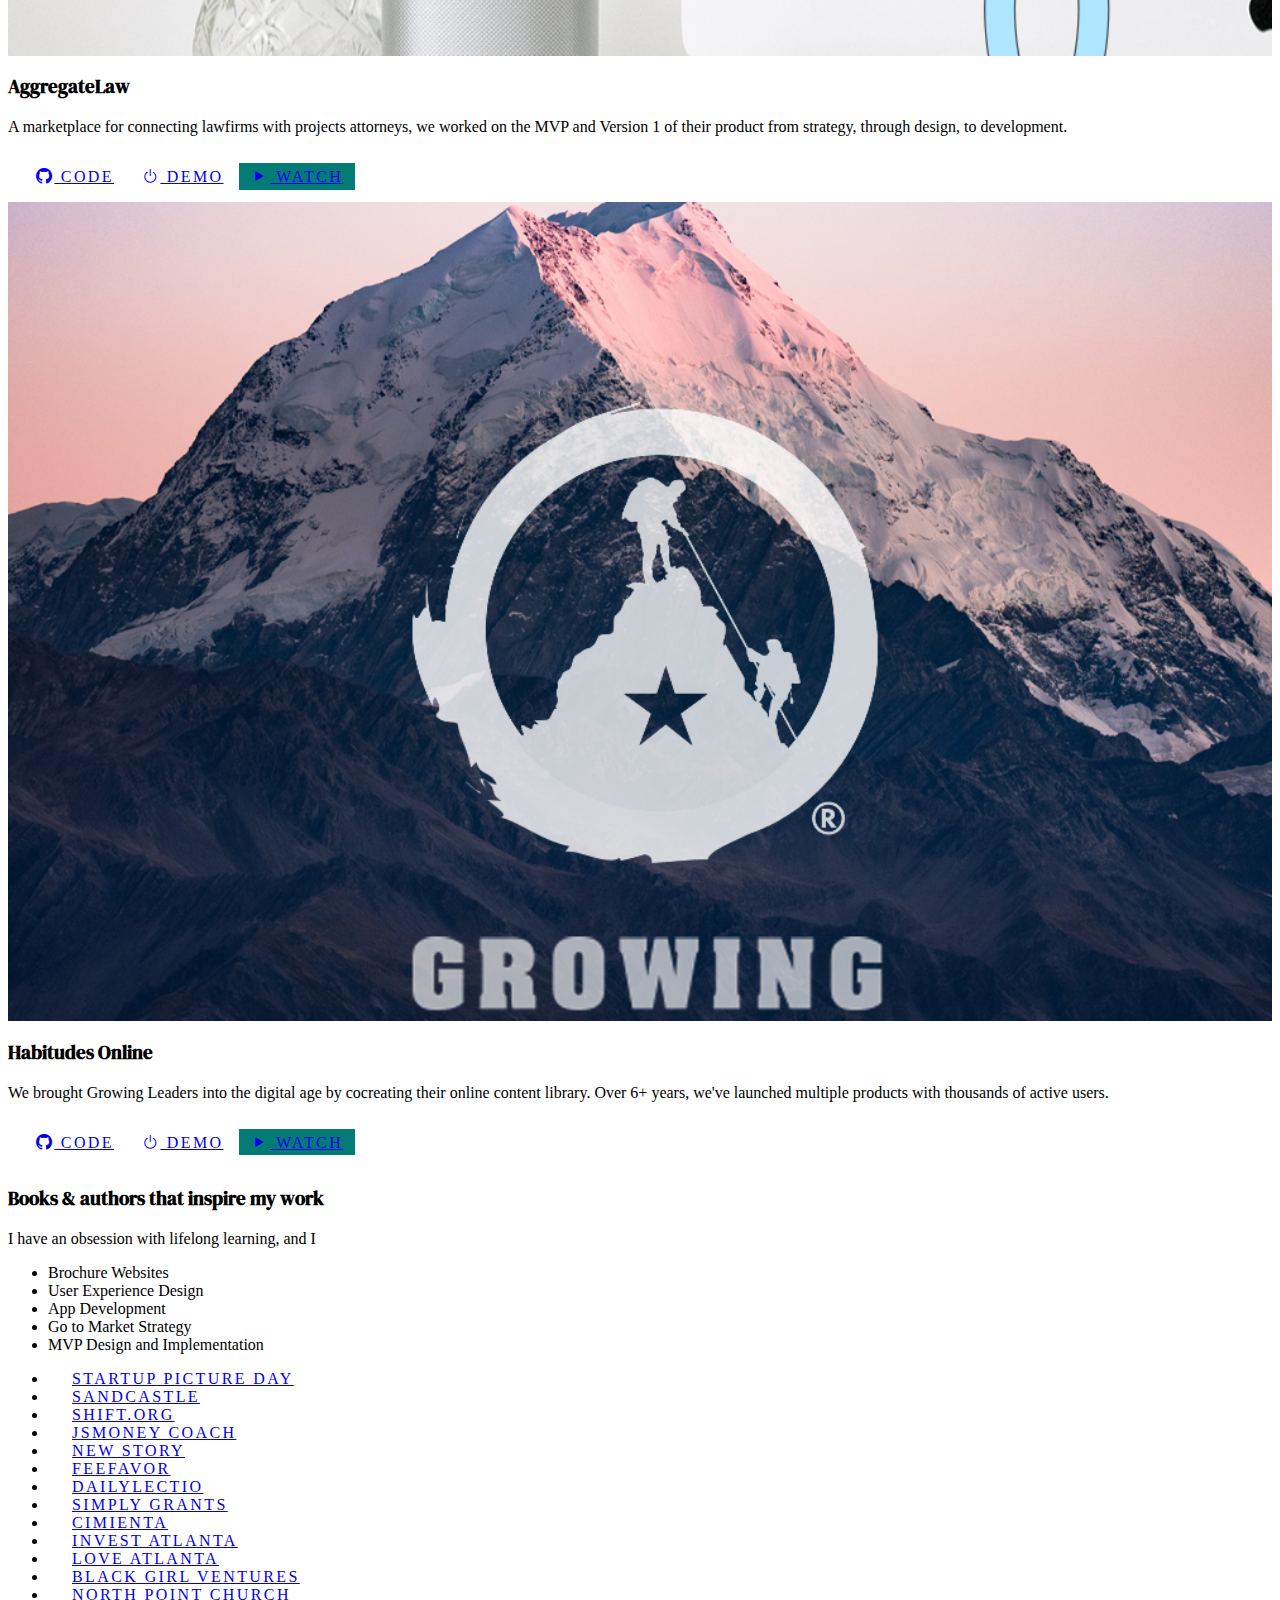
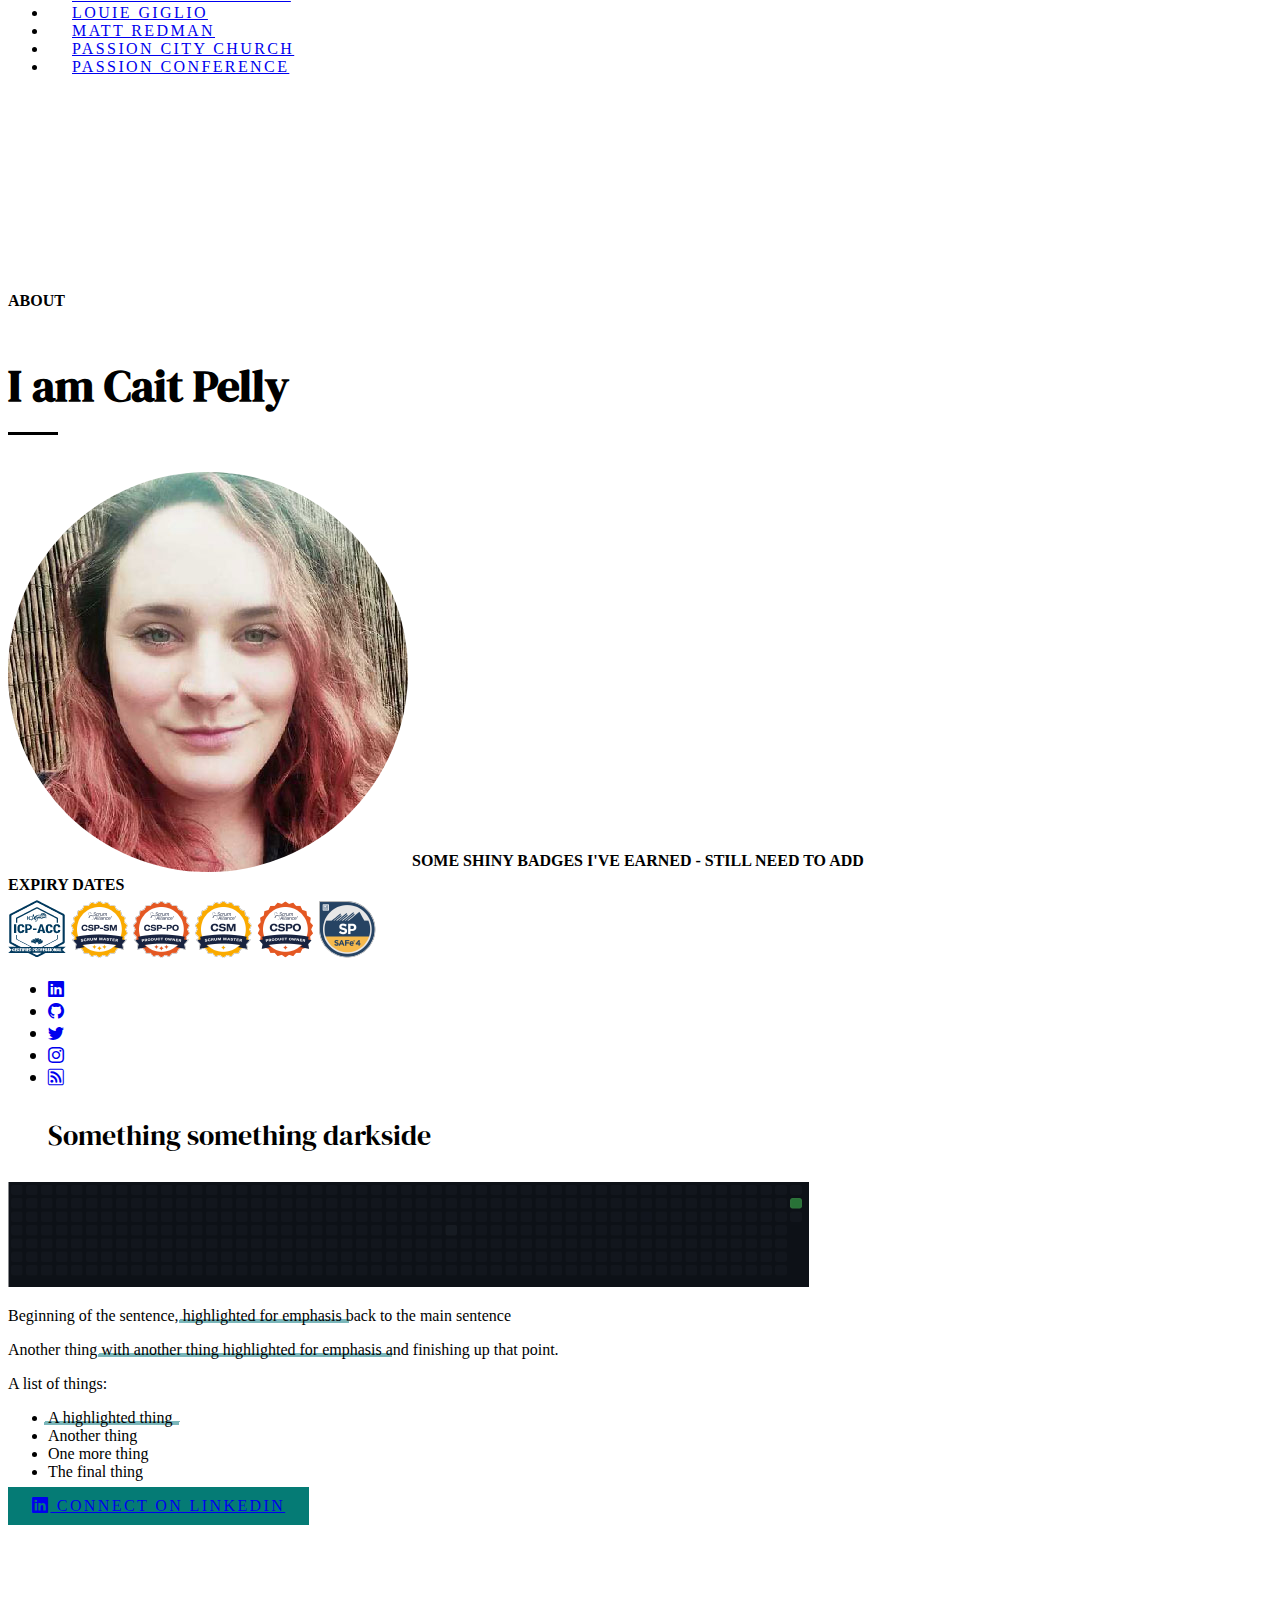
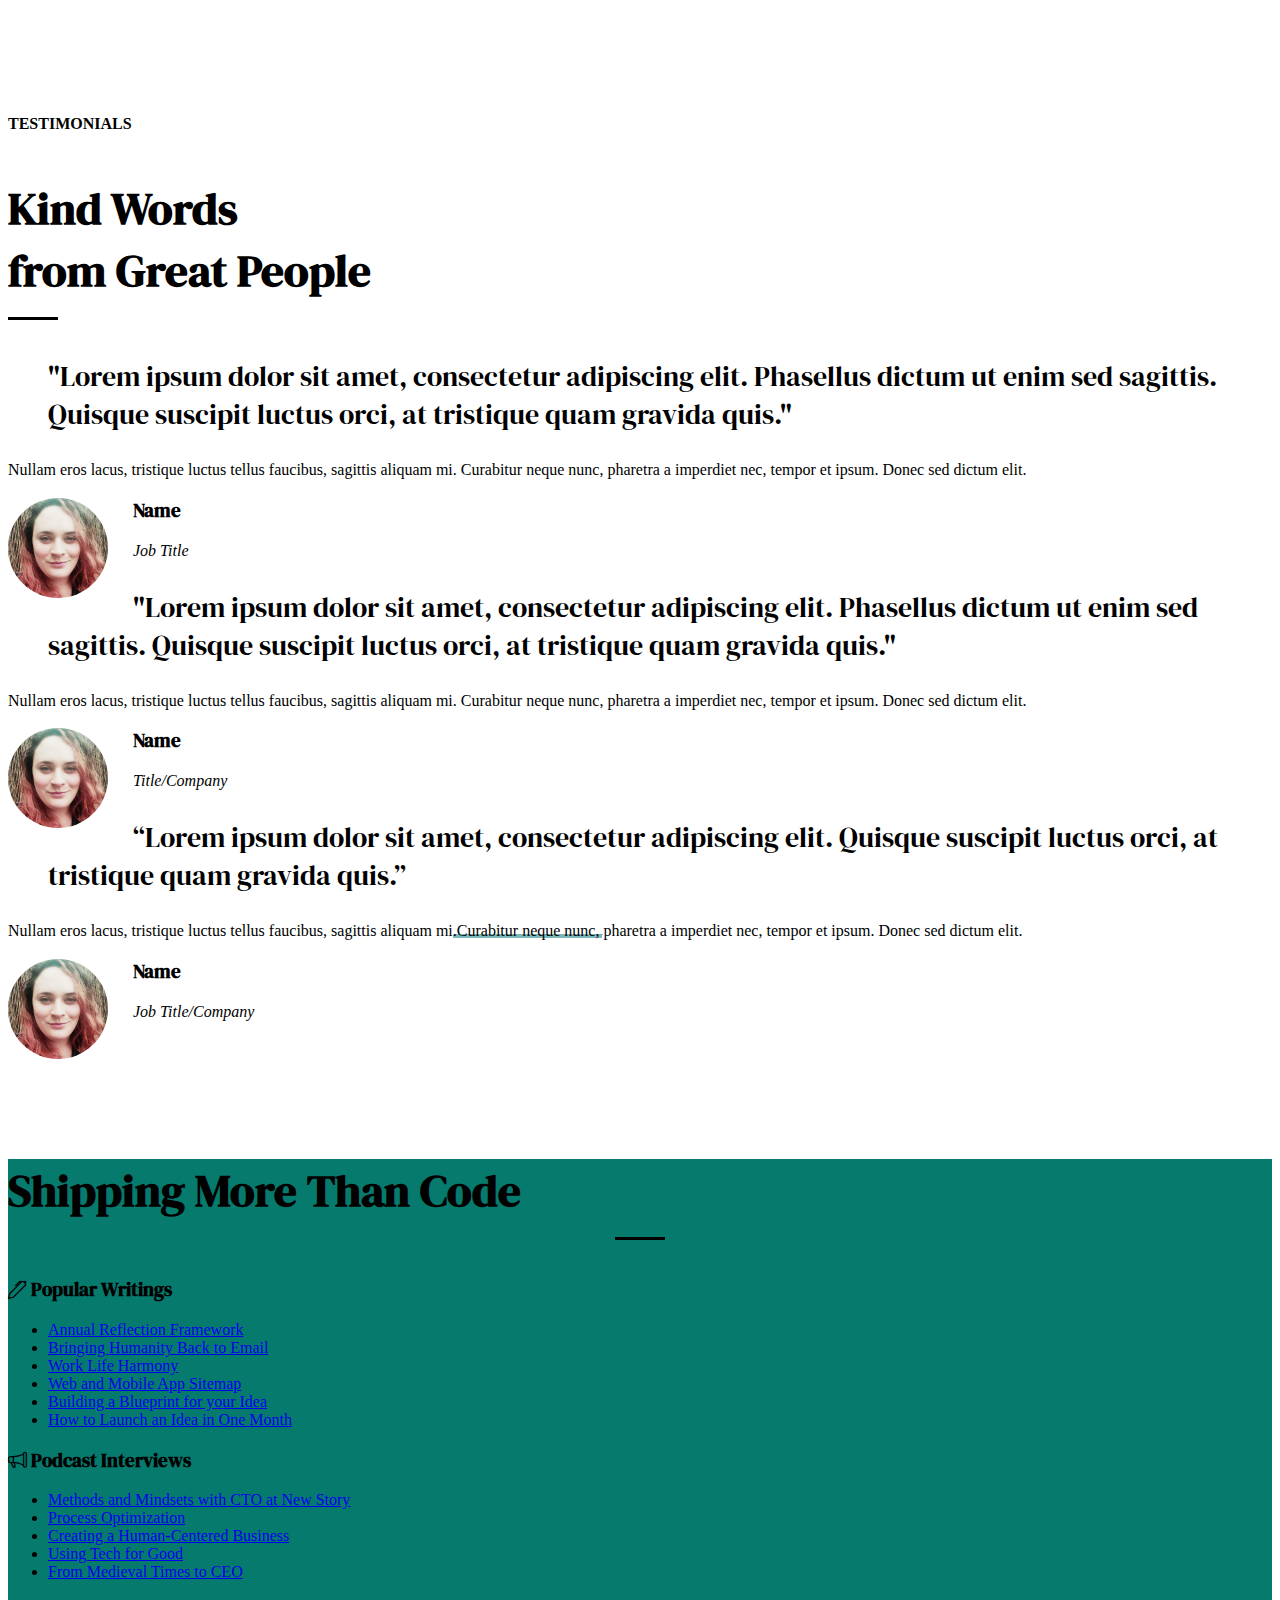
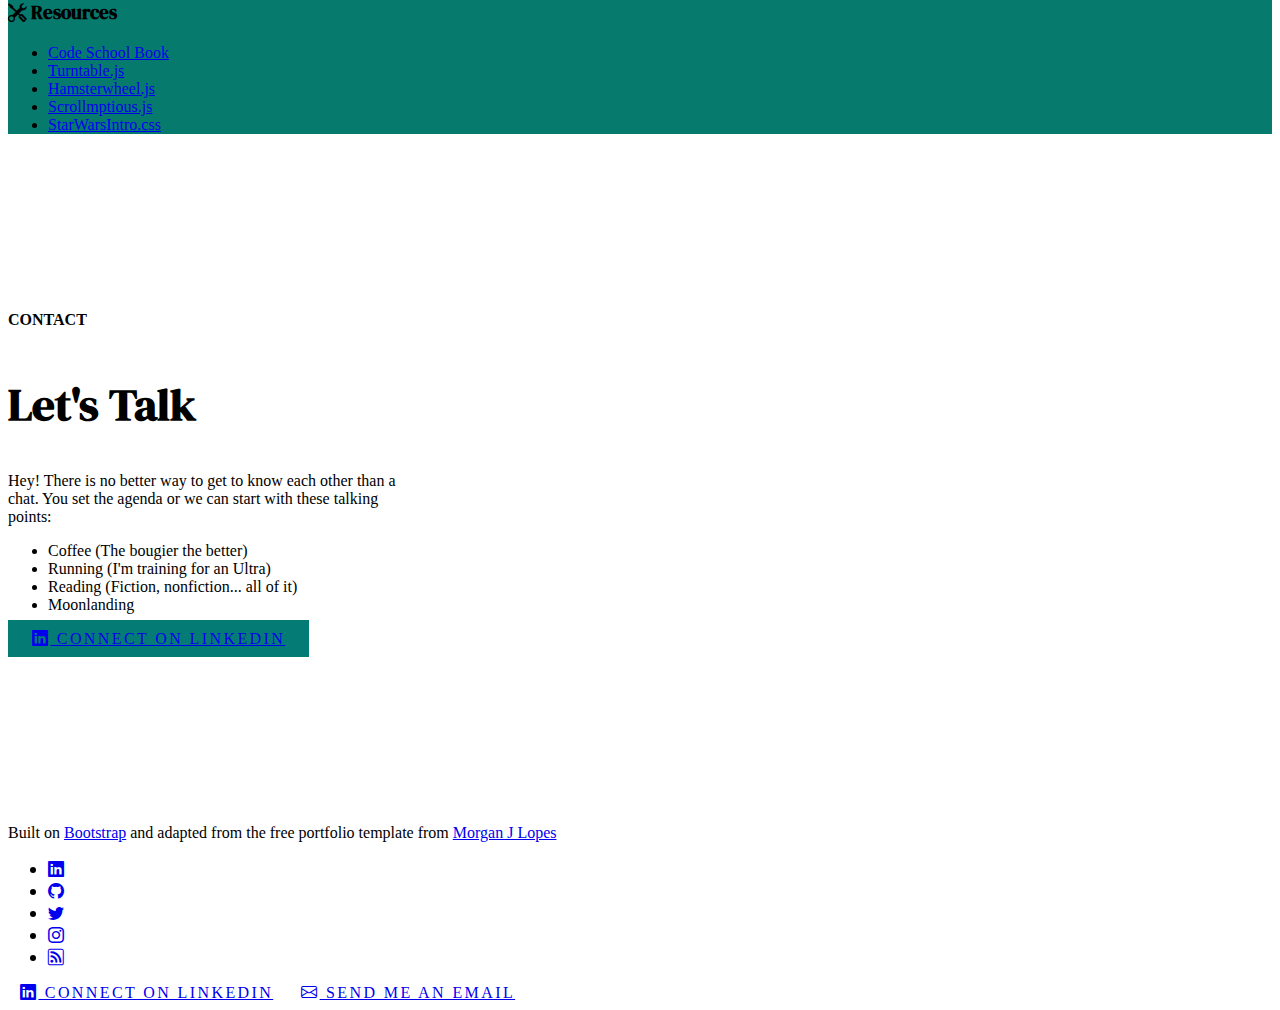
==== commit 2b94e918: "company name displayed when hovering over logo" ====
--- a/index.html
+++ b/index.html
@@ -73,16 +73,46 @@
     <div class='container text-center'>
       <label class='sup mb-3 text-muted'>Employment History</label>
 
+      <!-- https://www.30secondsofcode.org/css/s/image-overlay-hover/#:~:text=Creating%20an%20image%20overlay%20effect,%3E%20and%20a%20.
+       is the tutorial I'm trying to follow here-->
       <div class='container'>
         <div class='image-grid-container'>
-          <img src="img/bl-logo.png" class="logo-img" alt="EA Brightlight">
+          <figure class="hover-logo">
+            <img src="img/bl-logo.png" class="logo-img" alt="EA Brightlight">
+            <figcaption>EA Brightlight</figcaption>
+          </figure>
+          <figure class="hover-logo">
           <img src="img/caf-logo.png" class="logo-img" alt="Chelsea Apps Factory">
-          <img src="img/bis-logo.png" class="logo-img" alt="Bohemia Interactive Simulations">
-          <img src="img/hma-logo.png" class="logo-img" alt="Hide My Ass">
-          <img src="img/avg-logo.png" class="logo-img" alt="AVG">
-          <img src="img/avast-logo.png" class="logo-img" alt="Avast">
-          <img src="img/dfs-logo.png" class="logo-img" alt="Discover Financial Services">
-          <img src="img/ea-logo.png" class="logo-img" alt="Electronic Arts">
+            <figcaption>Chelsea Apps Factory</figcaption>
+          </figure>
+          <figure class="hover-logo">
+            <img src="img/bis-logo.png" class="logo-img" alt="Bohemia Interactive Simulations">
+            <figcaption>Bohemia Interactive Simulations</figcaption>
+          </figure>
+          <figure class="hover-logo">
+            <img src="img/hma-logo.png" class="logo-img" alt="Hide My Ass">
+            <figcaption>HideMyAss VPN</figcaption>
+          </figure>
+          <figure class="hover-logo">
+            <img src="img/avg-logo.png" class="logo-img" alt="AVG">
+            <figcaption>AVG</figcaption>
+          </figure>
+          <figure class="hover-logo">
+            <img src="img/avast-logo.png" class="logo-img" alt="Avast">
+            <figcaption>Avast</figcaption>
+          </figure>
+          <figure class="hover-logo">
+            <img src="img/dfs-logo.png" class="logo-img" alt="Discover Financial Services">
+            <figcaption>Discover Financial Services</figcaption>
+          </figure>
+          <figure class="hover-logo">
+            <img src="img/ea-logo.png" class="logo-img" alt="Electronic Arts">
+            <figcaption>Electronic Arts</figcaption>
+          </figure>
+
+
+
+
               </div>
       </div>
 
--- a/style.css
+++ b/style.css
@@ -163,3 +163,75 @@
 width: 100px;
 margin-bottom: 20px;
 }
+
+.hover-logo {
+  display: inline-block;
+  margin: 8px;
+  width: 100px;
+  height: fit-content;
+  overflow: hidden;
+  position: relative;
+  text-align: center;
+}
+
+.hover-logo * {
+  box-sizing: border-box;
+  transition: all 0.45s ease;
+}
+
+.hover-logo::before,
+.hover-logo::after {
+  background-color: rgba(0, 0, 0, 0);
+  border-top: 8px solid rgba(0, 0, 0, 0.5);
+  border-bottom: 8px solid rgba(0, 0, 0, 0.129);
+  top: 0;
+  bottom: 0;
+  left: 0;
+  right: 0;
+  content: '';
+  transition: all 0.3s ease;
+  z-index: 1;
+  opacity: 0.5;
+  transform: scaleY(2);
+}
+
+.hover-logo img {
+  vertical-align: middle;
+  width: 100px;
+  backface-visibility: hidden;
+}
+
+.hover-logo figcaption {
+  position: absolute;
+  top: 0;
+  bottom: 0;
+  left: 0;
+  right: 0;
+  align-items: center;
+  z-index: 1;
+  display: flex;
+  flex-direction: column;
+  justify-content: center;
+  line-height: 1em;
+  opacity: 0;
+  z-index: 2;
+  transition-delay: 0.1s;
+  font-size: 10px;
+  font-family: sans-serif;
+  letter-spacing: 1px;
+  text-transform: uppercase;
+}
+
+.hover-logo:hover::before,
+.hover-logo:hover::after {
+  transform: scale(1);
+  opacity: 1;
+}
+
+.hover-logo:hover > img {
+  opacity: 0;
+}
+
+.hover-logo:hover figcaption {
+  opacity: 1;
+}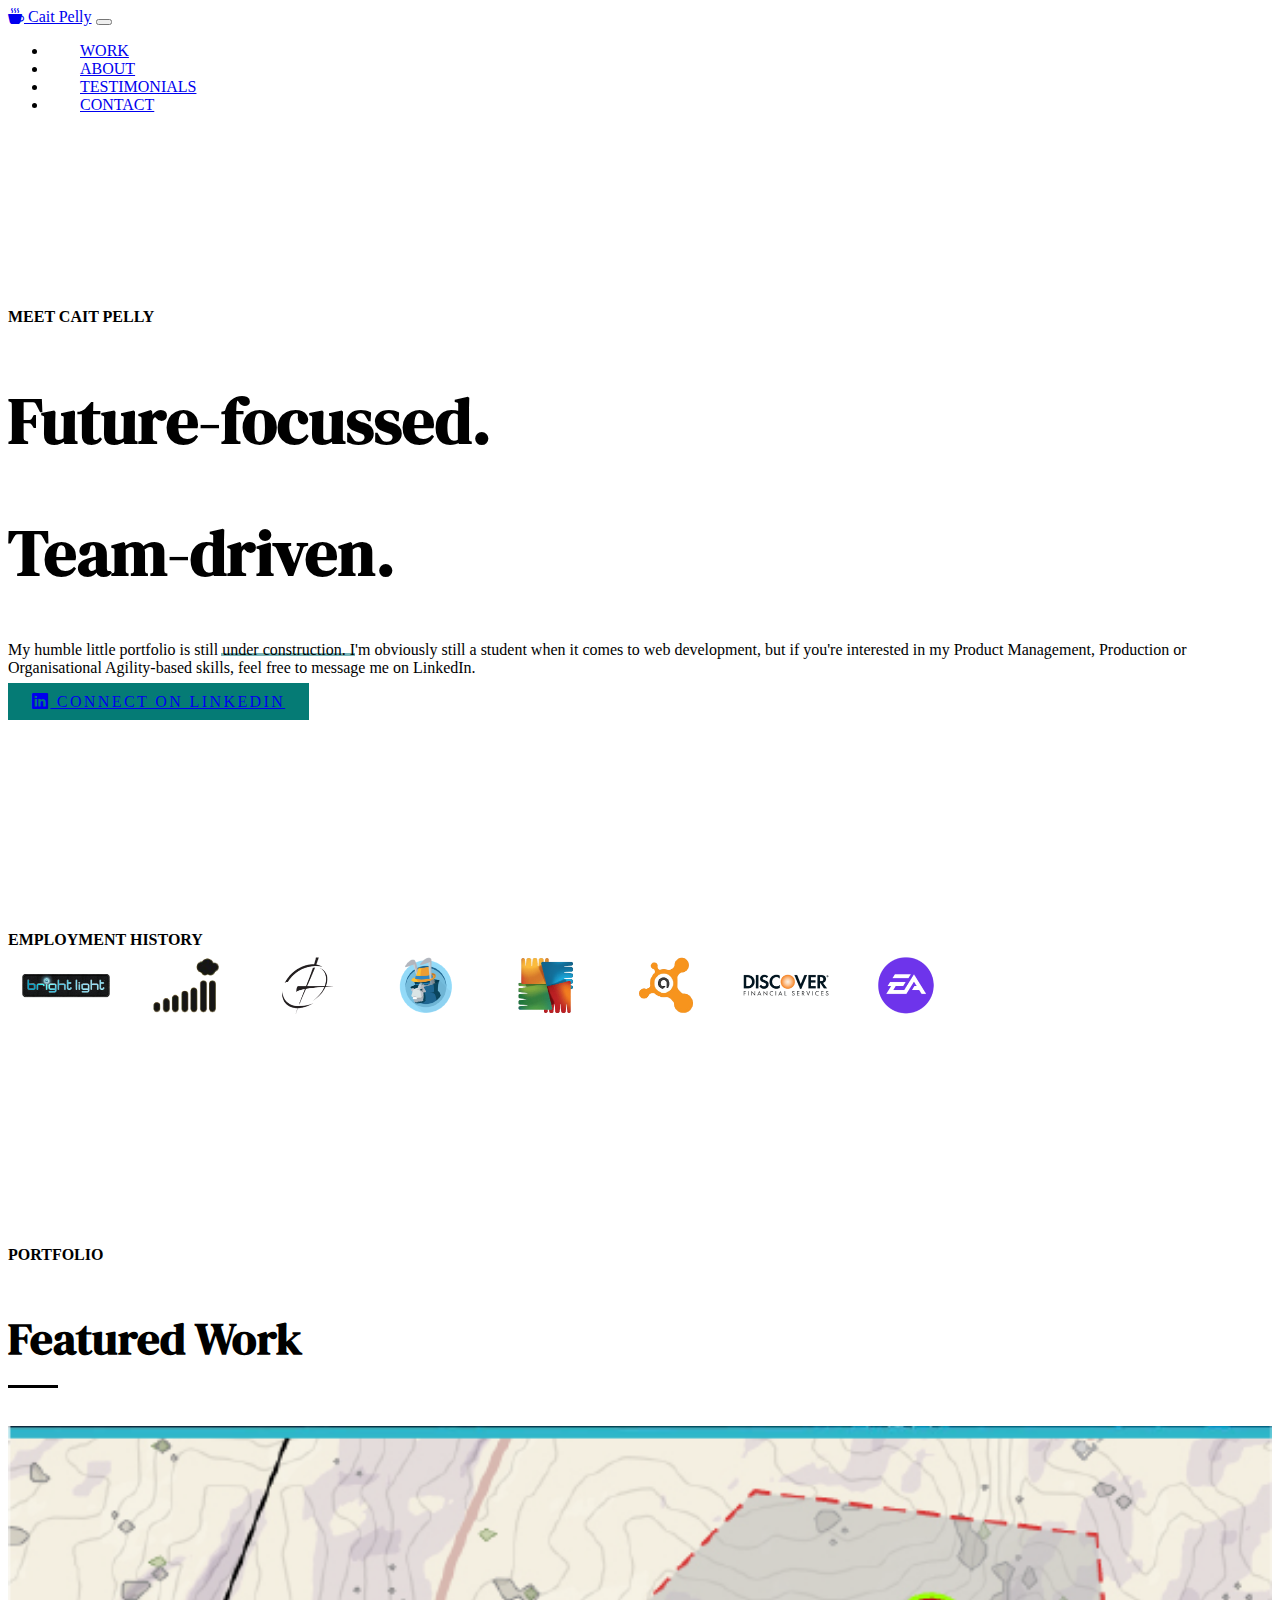
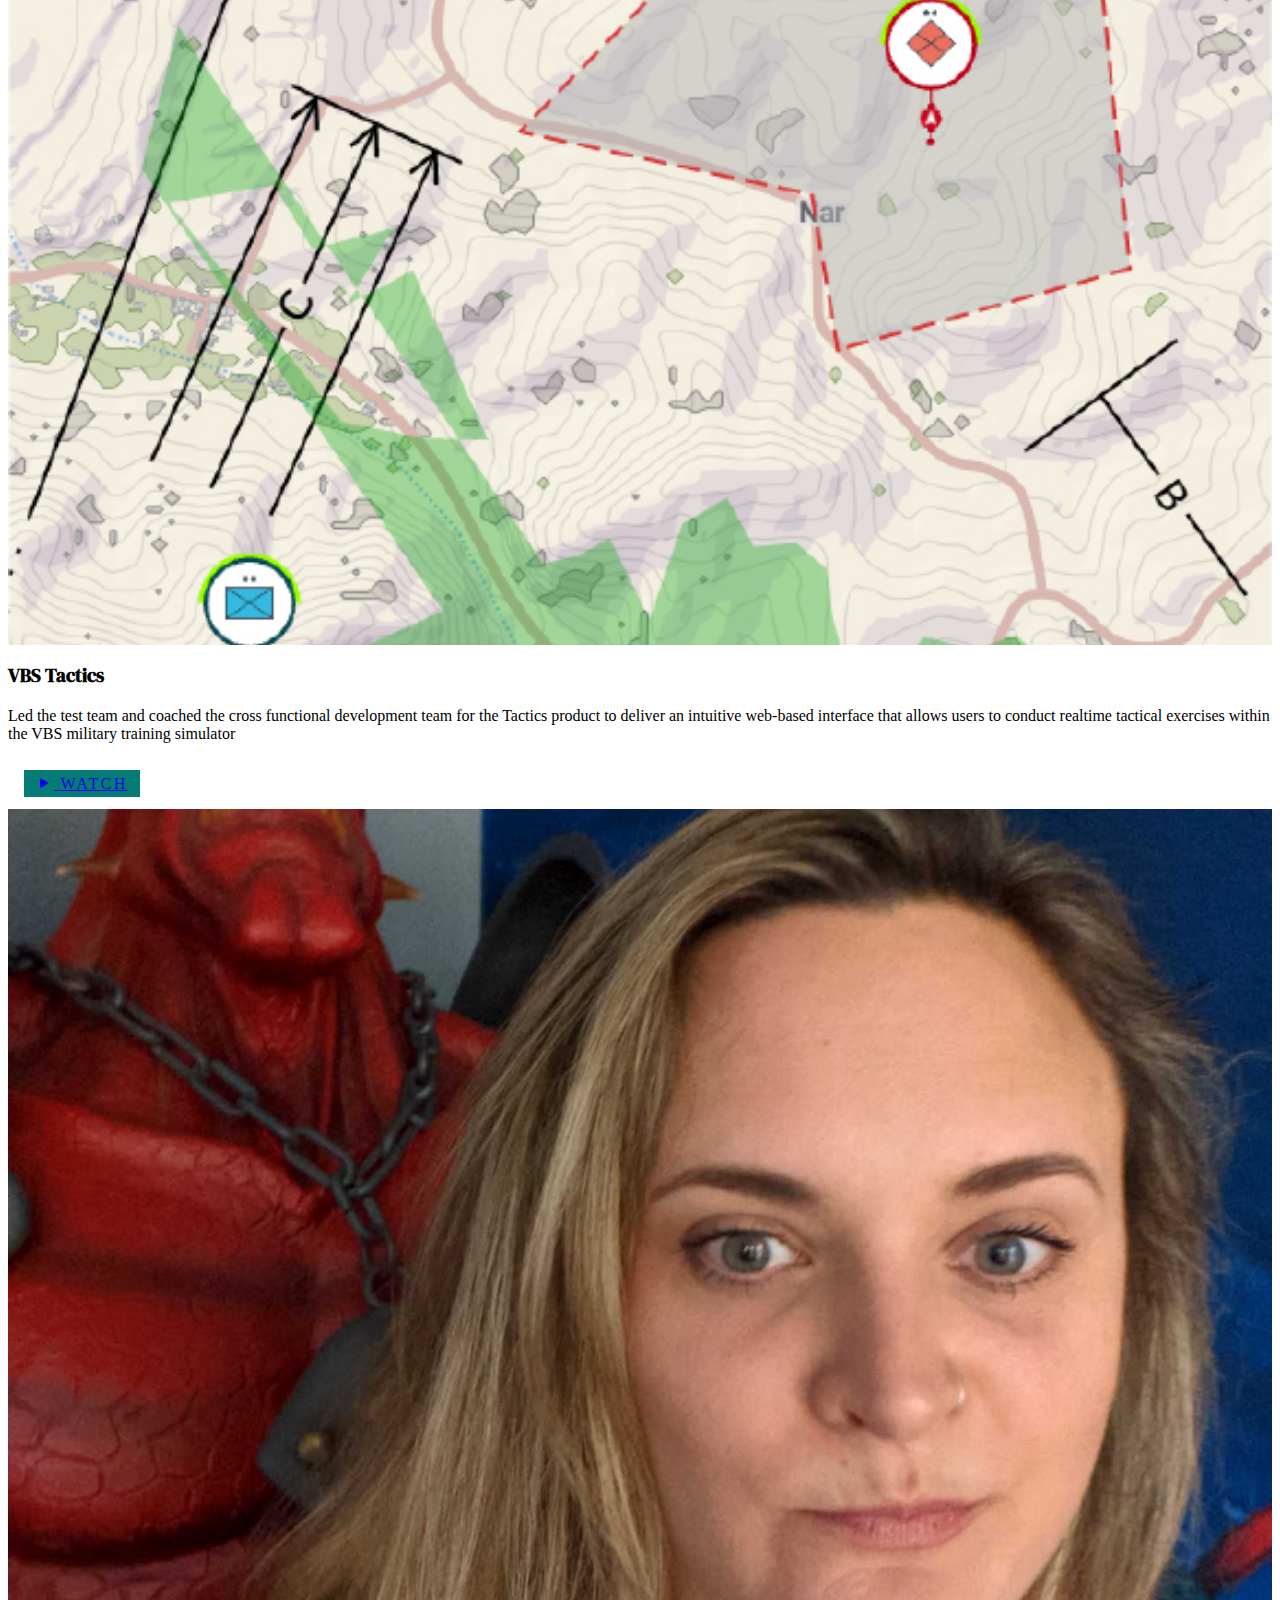
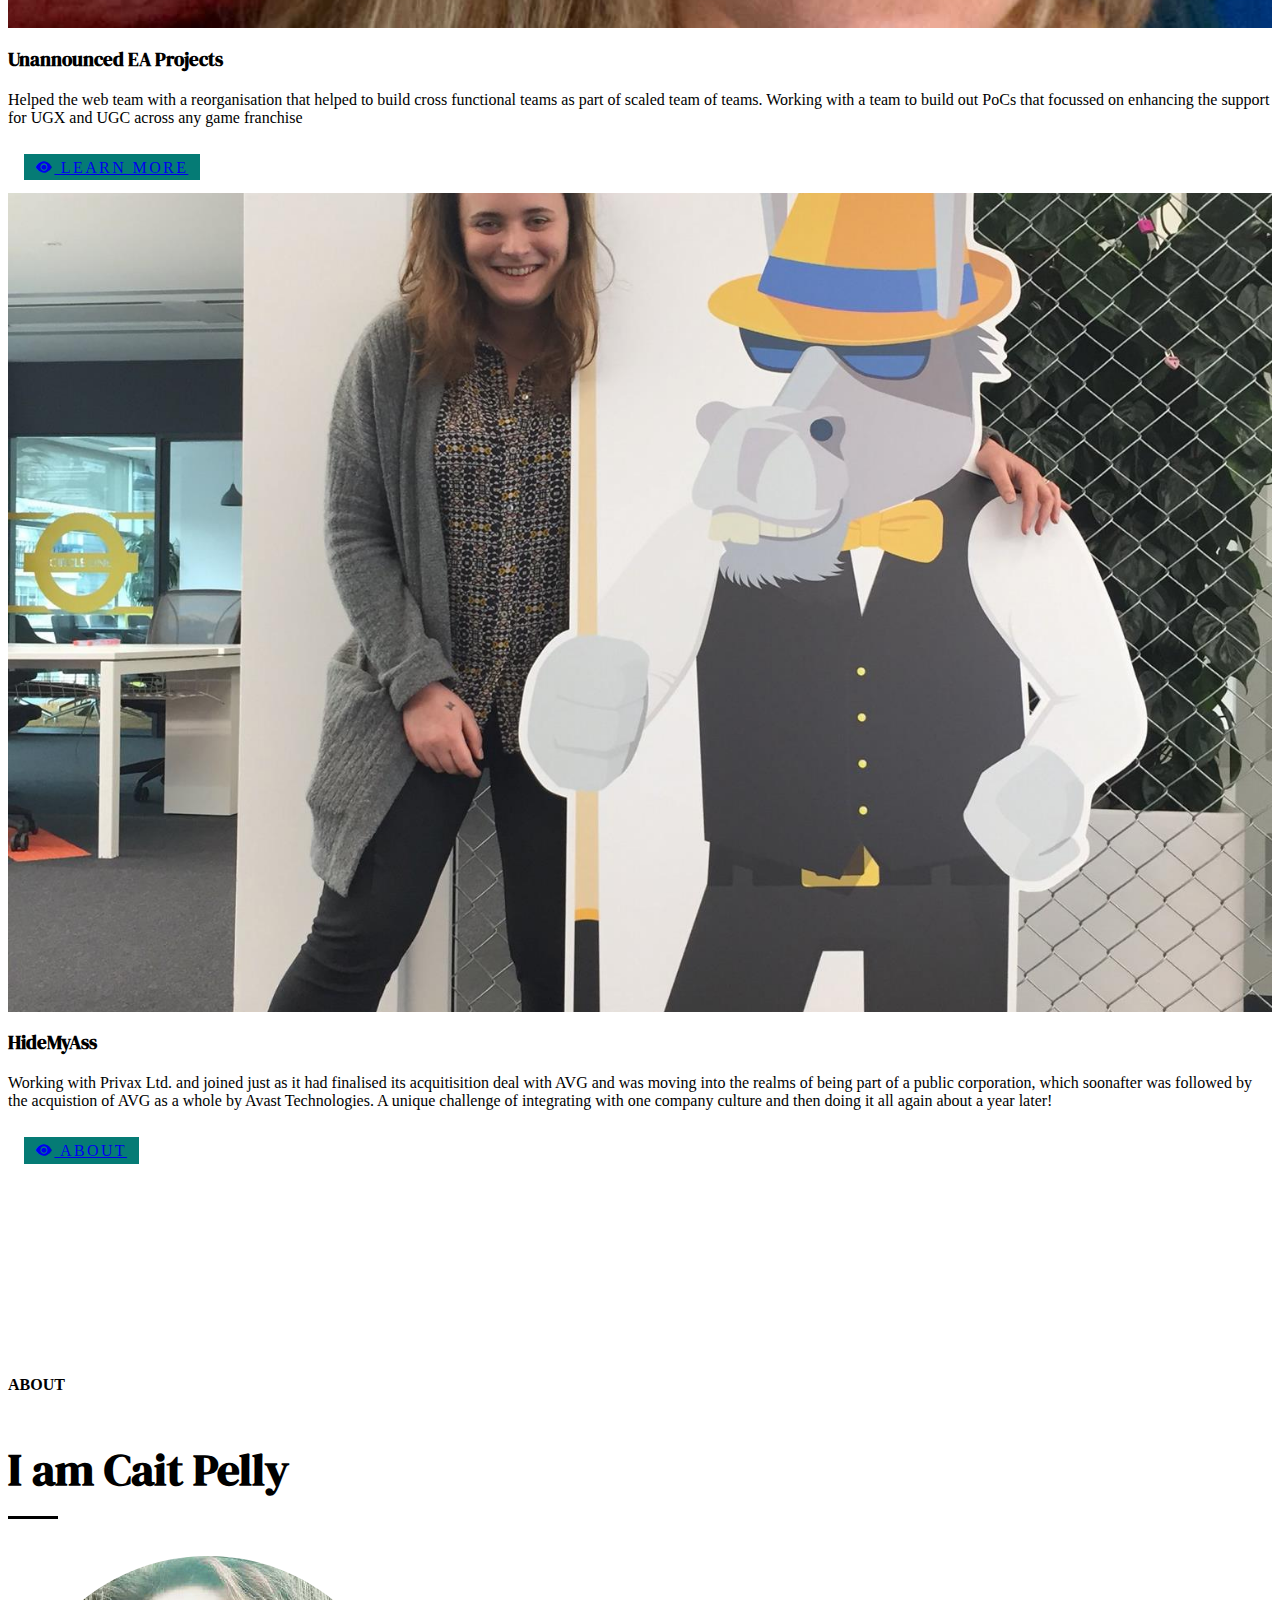
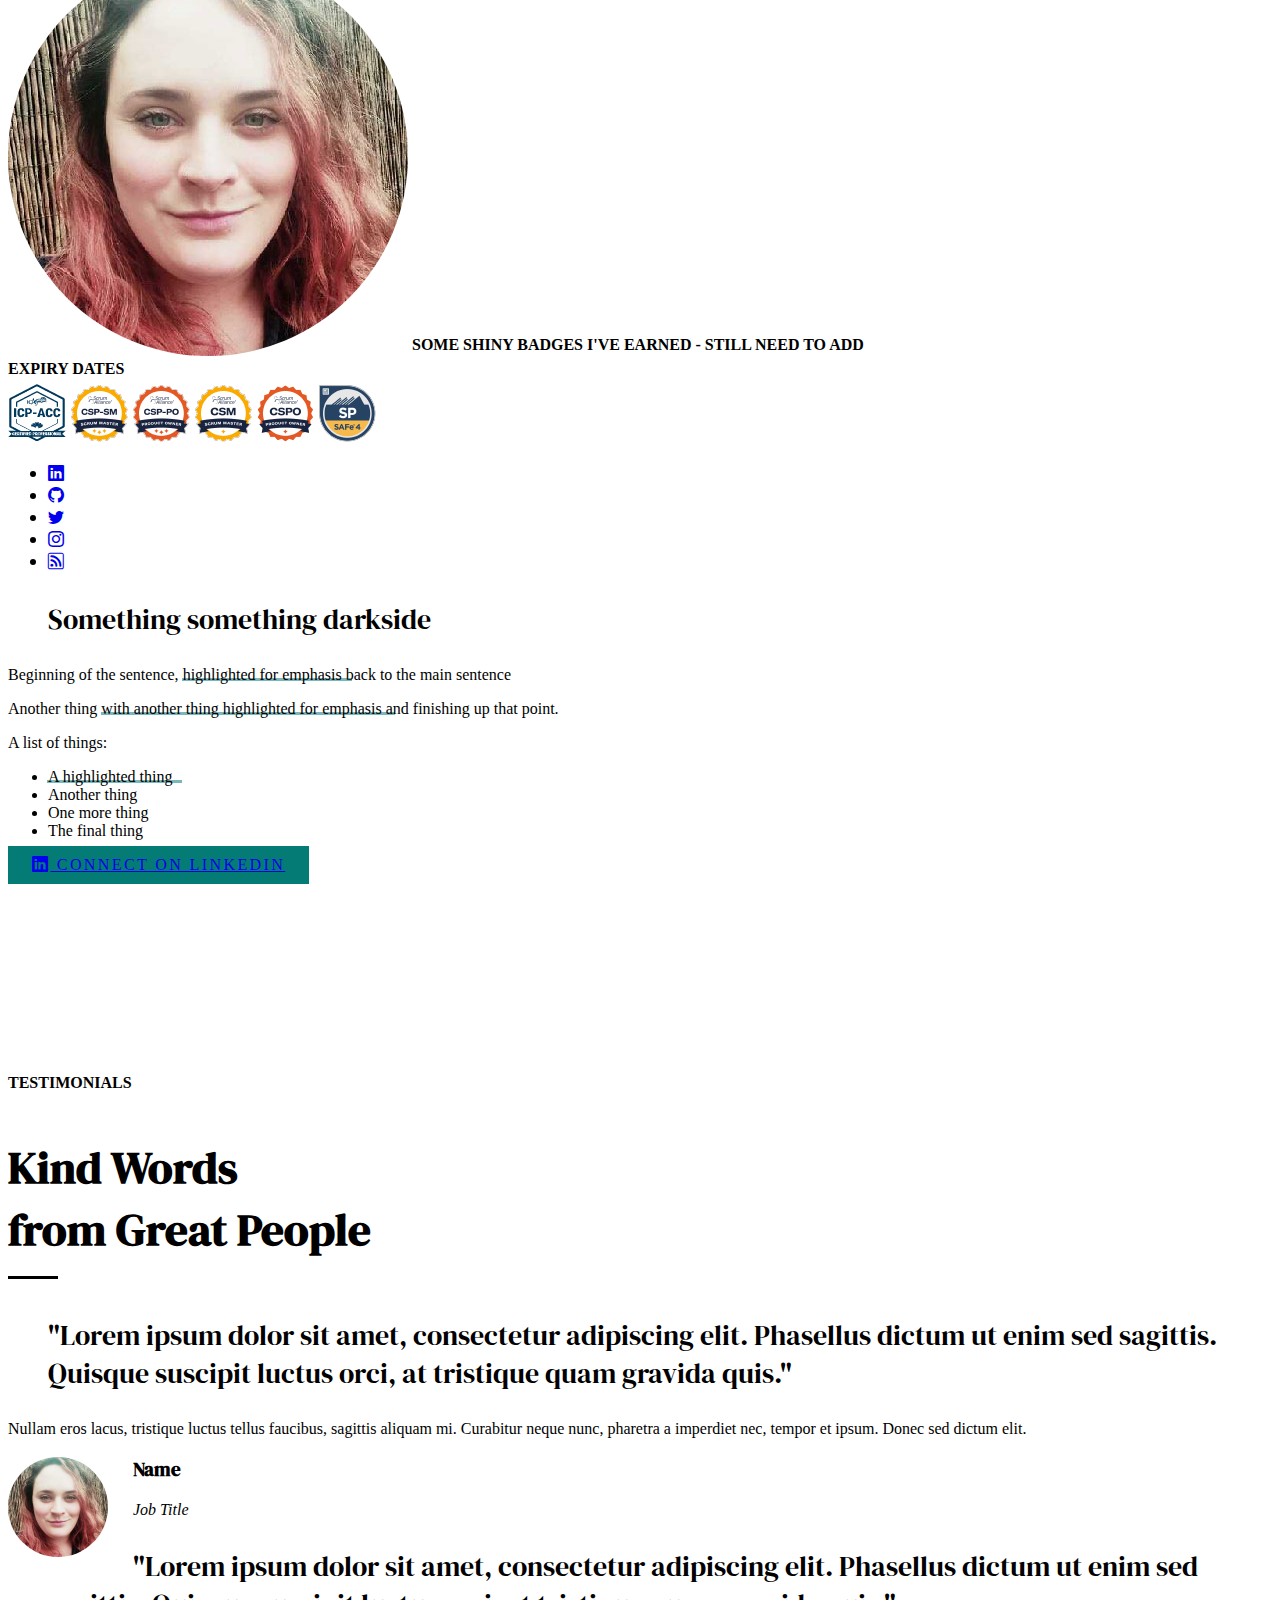
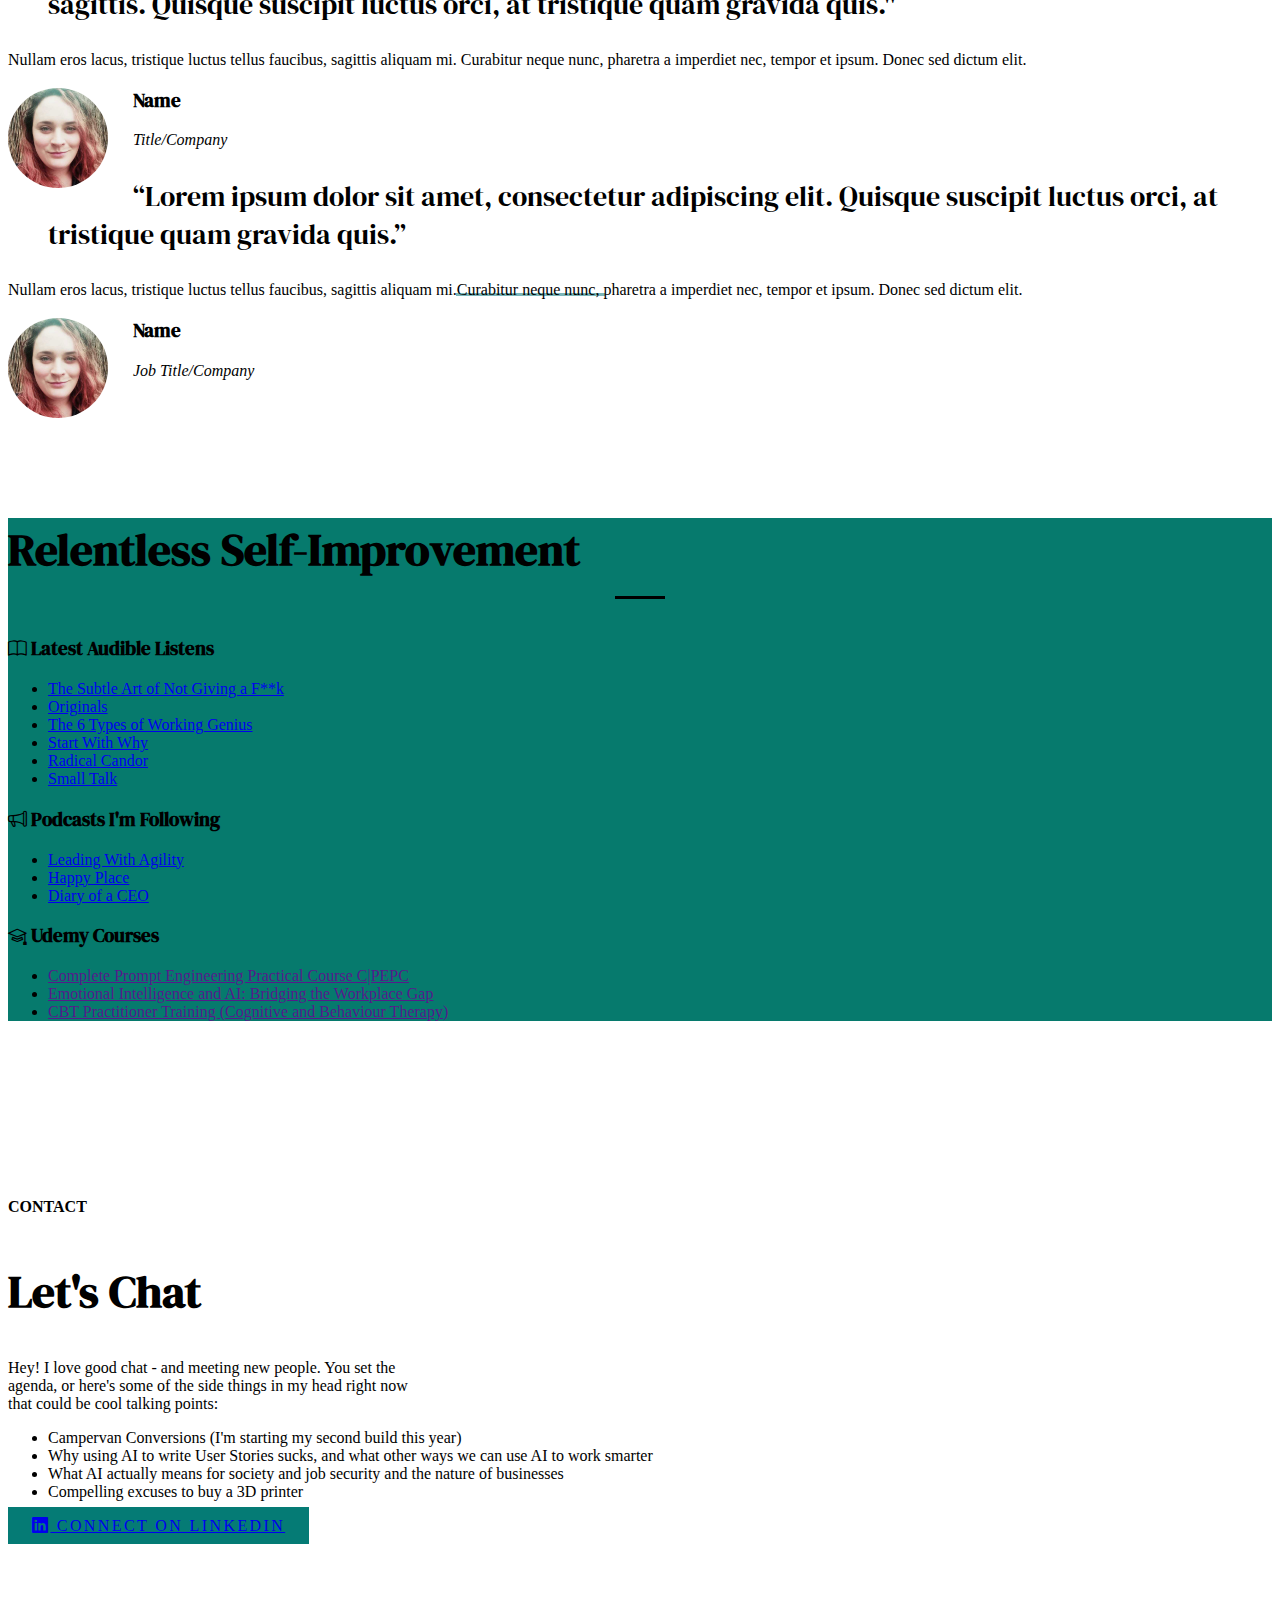
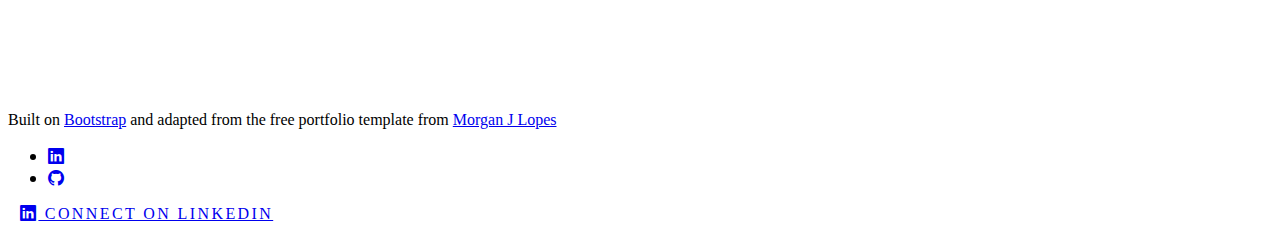
==== commit 89f54cb7: "Replaced all Morgan info" ====
--- a/index.html
+++ b/index.html
@@ -35,9 +35,9 @@
           <li class="nav-item">
             <a class="nav-link" href="#contact">Contact</a>
           </li>
-          <li class="nav-item">
+          <!--<li class="nav-item">
             <a class="nav-link" href="blog.html">Blog</a>
-          </li>
+          </li>-->
         </ul>
         <br>
       </div>
@@ -56,8 +56,8 @@
       <div class='row'>
         <div class='col-md-6 offset-md-3'>
           <sup>Meet Cait Pelly</sup>
-          <h1>Combining <span class='marker-highlight'>technology</span> and creative <span class='marker-highlight'>problem-solving</span> to positively impact others.</h1>
-          <p class='lead mb-5'>I use technology to connect people and help others reach their full potential.</p>
+          <h1>Future-focussed. </h1><h1>Team-driven.</h1>
+          <p class='lead mb-5'>My humble little portfolio is still <span class='marker-highlight'>under construction.</span> I'm obviously still a student when it comes to web development, but if you're interested in my Product Management, Production or Organisational Agility-based skills, feel free to message me on LinkedIn.</p>
 
           <a target='_blank' href='https://www.linkedin.com/in/cait-pelly-88295b47/' class='btn btn-primary'><i class="bi-linkedin"></i> Connect on Linkedin</a>
           <!-- <a  target='_blank' href='https://calendly.com/caitpelly/call' class='btn btn-primary'><i class="bi-calendar-event"></i> Schedule a Call</a> -->
@@ -109,54 +109,8 @@
             <img src="img/ea-logo.png" class="logo-img" alt="Electronic Arts">
             <figcaption>Electronic Arts</figcaption>
           </figure>
-
-
-
-
-              </div>
-      </div>
-
-    <!-- <div class='row justify-content-center'> 
-
-      <div class='col-2'>
-        <img src="img/hma-logo.png" class='px-3'>
-      </div>
-
-      <div class='col-2'>
-        <img src="img/avg-logo.png" class='px-3'>
-      </div>
-
-      <div class='col-2'>
-      </div>
-
-        <div class='col-2'>
-          <img src="img/avast-logo.png" class='px-3'>
-        </div>
-
-        <div class='col-2'>
-        </div>
-      </div>
-
-      <div class='row justify-content-center'>
-
-        <div class='col-2'>
-        </div>
-
-        <div class='col-2'>
-          <img src="img/dfs-logo.png" class='px-3'>
-        </div>
-
-        <div class='col-2'>
-        </div>
-
-        <div class='col-2'>
-          <img src="img/ea-logo.png" class='px-3'>
-        </div>
-
-      </div>
-      </div>
-    </div>
-  </div> -->
+        </div>
+      </div>
   </section>
 
   <section id='portfolio' class='p-section bg-light'>
@@ -167,64 +121,56 @@
       <div class='row mb-5'>
         <div class='col-sm-4'>
           <div class='card h-100'>
-            <div class='background-image' style='background-image: url(img/portfolio-endit-movement.png)'>
+            <div class='background-image' style='background-image: url(img/tactics.png)'>
               <img src='img/spacer-portrait.png'>
             </div>
             <div class='card-body'>
-
-              <h3>END IT Movement</h3>
-              <p class='mb-3'>For 6 years, the team and I worked with END IT Movement to produce the website for their annual 'Shine a Light on Slavery' Day. The site handled 100,000+ visitors w/in 24 hours.</p>
-              
+              <h3>VBS Tactics</h3>
+              <p class='mb-3'>Led the test team and coached the cross functional development team for the Tactics product to deliver an intuitive web-based interface that allows users to conduct realtime tactical exercises within the VBS military training simulator</p>
             </div>
             <div class='card-footer'>
-              <a href='#' class='btn btn-sm btn-light'><i class="bi-github"></i> Code</a>
-              <a href='#' class='btn btn-sm btn-light'><i class="bi-power"></i> Demo</a>
-              <a href='#' class='btn btn-sm btn-primary float-end'><i class="bi-play-fill"></i> Watch</a>
+              <a href='https://www.youtube.com/watch?v=Ap3jUnePRBU' class='btn btn-sm btn-primary float-end'><i class="bi-play-fill"></i> Watch</a>
             </div>
           </div>
         </div>
 
         <div class='col-sm-4'>
           <div class='card h-100'>
-            <div class='background-image' style='background-image: url(img/portfolio-aggregate-law.png)'>
+            <div class='background-image' style='background-image: url(img/reaper.jpg)'>
               <img src='img/spacer-portrait.png'>
             </div>
             <div class='card-body'>
 
-              <h3>AggregateLaw</h3>
-              <p class='mb-3'>A marketplace for connecting lawfirms with projects attorneys, we worked on the MVP and Version 1 of their product from strategy, through design, to development.</p>
-              
-
+              <h3>Unannounced EA Projects</h3>
+              <p class='mb-3'>Helped the web team with a reorganisation that helped to build cross functional teams as part of scaled team of teams. Working with a team to build out PoCs that focussed on enhancing the support for UGX and UGC across any game franchise</p>
             </div>
             <div class='card-footer'>
-              <a href='#' class='btn btn-sm btn-light'><i class="bi-github"></i> Code</a>
-              <a href='#' class='btn btn-sm btn-light'><i class="bi-power"></i> Demo</a>
-              <a href='#' class='btn btn-sm btn-primary float-end'><i class="bi-play-fill"></i> Watch</a>
+              <a href='#' class='btn btn-sm btn-primary float-end'><i class="bi-eye-fill"></i> Learn More</a>
             </div>
           </div>
         </div>
 
         <div class='col-sm-4'>
           <div class='card h-100'>
-            <div class='background-image' style='background-image: url(img/portfolio-growing-leaders.png)'>
+            <div class='background-image' style='background-image: url(img/caitandjack.jpg)'>
               <img src='img/spacer-portrait.png'>
             </div>
             <div class='card-body'>
 
-              <h3>Habitudes Online</h3>
-              <p class='mb-3'>We brought Growing Leaders into the digital age by cocreating their online content library. Over 6+ years, we've launched multiple products with thousands of active users.</p>
+              <h3>HideMyAss</h3>
+              <p class='mb-3'>Working with Privax Ltd. and joined just as it had finalised its acquitisition deal with AVG and was moving into the realms of being part of a public corporation, which soonafter was followed by the acquistion of AVG as a whole by Avast Technologies. A unique challenge of integrating with one company culture and then doing it all again about a year later!</p>
 
             </div>
             <div class='card-footer'>
-              <a href='#' class='btn btn-sm btn-light'><i class="bi-github"></i> Code</a>
-              <a href='#' class='btn btn-sm btn-light'><i class="bi-power"></i> Demo</a>
-              <a href='#' class='btn btn-sm btn-primary float-end'><i class="bi-play-fill"></i> Watch</a>
-            </div>
-          </div>
-        </div>
-      </div>
-
-      <h3 class='pt-3'>Books & authors that inspire my work</h3>
+              <!-- <a href='#' class='btn btn-sm btn-light'><i class="bi-github"></i> Code</a>
+              <a href='#' class='btn btn-sm btn-light'><i class="bi-power"></i> Demo</a> -->
+              <a href='#' class='btn btn-sm btn-primary float-end'><i class="bi-eye-fill"></i> About</a>
+            </div>
+          </div>
+        </div>
+      </div>
+
+     <!-- <h3 class='pt-3'>Books & authors that inspire my work</h3>
       <div class='row'>
         <div class='col-sm-5'>
           <p class='pb-3 lead'>I have an obsession with lifelong learning, and I </p>
@@ -293,7 +239,7 @@
             </li>
           </ul>
         </div>
-      </div>
+      </div> -->
     </div>
   </section>
 
@@ -348,7 +294,7 @@
         <div class='col-sm-8'>
           <blockquote>Something something darkside</blockquote>
 
-          <img src="img/github-activity.png" class='mb-3'>
+          <!--<img src="img/github-activity.png" class='mb-3'>-->
 
           <p class='lead'>Beginning of the sentence, <span class='marker-highlight'>highlighted for emphasis</span> back to the main sentence</p>
           <p class='lead'>Another thing <span class='marker-highlight'>with another thing highlighted for emphasis</span> and finishing up that point.</p>
@@ -428,69 +374,57 @@
   <section class='bg-dark text-white section-inverse'>
     <div class='container'>
       <div class='bg-info p-5 card'>
-        <h2 class='mb-5 text-center underline'>Shipping More Than Code</h2>
+        <h2 class='mb-5 text-center underline'>Relentless Self-Improvement</h2>
         
         <div class='row'>
           <div class='col-sm-4'>
-            <h3><i class="bi-pen me-2"></i> Popular Writings</h3>
+            <h3><i class="bi-book me-2"></i> Latest Audible Listens</h3>
             <ul>
               <li>
-                <a target='_blank' href='https://www.caitpelly.com/annual-reflection-framework/' class='text-white'>Annual Reflection Framework</a>
-              </li>
-              <li>
-                <a target='_blank' href='https://www.caitpelly.com/bringing-humanity-back-to-email/' class='text-white'>Bringing Humanity Back to Email</a>
-              </li>
-              <li>
-                <a target='_blank' href='https://www.caitpelly.com/work-life-harmony/' class='text-white'>Work Life Harmony</a>
-              </li>
-              <li>
-                <a target='_blank' href='https://medium.com/tenrocket/web-and-mobile-app-sitemap-643b60b0343e' class='text-white'>Web and Mobile App Sitemap</a>
-              </li>
-              <li>
-                <a target='_blank' href='https://medium.com/polar-notion/building-a-blueprint-for-your-idea-5acad1bfb6b7' class='text-white'>Building a Blueprint for your Idea</a>
-              </li>
-              <li>
-                <a target='_blank' href='https://medium.com/polar-notion/how-to-launch-an-idea-in-1-month-398c54d116b9' class='text-white'>How to Launch an Idea in One Month</a>
+                <a target='_blank' href='https://www.audible.co.uk/pd/The-Subtle-Art-of-Not-Giving-a-F-ck-Audiobook/B01MG9416Z' class='text-white'>The Subtle Art of Not Giving a F**k</a>
+              </li>
+              <li>
+                <a target='_blank' href='https://www.audible.co.uk/pd/Originals-Audiobook/B01H3VUNTG' class='text-white'>Originals</a>
+              </li>
+              <li>
+                <a target='_blank' href='https://www.audible.co.uk/pd/The-6-Types-of-Working-Genius-Audiobook/B0B75M2DQP' class='text-white'>The 6 Types of Working Genius</a>
+              </li>
+              <li>
+                <a target='_blank' href='https://www.audible.co.uk/pd/Start-with-Why-Audiobook/B09J5FX2DP' class='text-white'>Start With Why</a>
+              </li>
+              <li>
+                <a target='_blank' href='https://www.audible.co.uk/pd/Radical-Candor-Audiobook/B076MG3DMW' class='text-white'>Radical Candor</a>
+              </li>
+              <li>
+                <a target='_blank' href='https://www.audible.co.uk/pd/Small-Talk-Audiobook/B0CPYZ2P18' class='text-white'>Small Talk</a>
               </li>
             </ul>
           </div>
           <div class='col-sm-4'>
-            <h3><i class="bi-megaphone me-2"></i> Podcast Interviews</h3>
+            <h3><i class="bi-megaphone me-2"></i> Podcasts I'm Following</h3>
             <ul>
               <li>
-                <a target='_blank' href='https://podcast.nonprofitmegaphone.com/622294/8188617-morgan-lopes-at-new-story' class='text-white'>Methods and Mindsets with CTO at New Story</a>
-              </li>
-              <li>
-                <a target='_blank' href='https://shrimptankpodcast.com/ep-152-morgan-lopes-process-optimization/' class='text-white'>Process Optimization</a>
-              </li>
-              <li>
-                <a target='_blank' href='https://www.iheart.com/podcast/269-the-second-mile-47831491/episode/1-3-creating-a-successful-human-centered-business-49175425/' class='text-white'>Creating a Human-Centered Business</a>
-              </li>
-              <li>
-                <a target='_blank' href='https://www.audible.com/pd/Using-Tech-for-Good-Podcast/B098PXTJHW' class='text-white'>Using Tech for Good</a>
-              </li>
-              <li>
-                <a target='_blank' href='https://www.audacy.com/podcasts/2-minute-talk-tips-23509/ep-129-medieval-times-to-ceo-with-morgan-lopes-96455297' class='text-white'>From Medieval Times to CEO</a>
+                <a target='_blank' href='https://open.spotify.com/show/7vgFuQOUMeI8N4MT1KtMzZ?si=0142fc595a3e4f3f' class='text-white'>Leading With Agility</a>
+              </li>
+              <li>
+                <a target='_blank' href='https://open.spotify.com/show/1J6Ddy4dcXjFZDmWQs3Pu0?si=560166c92db145d6' class='text-white'>Happy Place</a>
+              </li>
+              <li>
+                <a target='_blank' href='https://open.spotify.com/show/7iQXmUT7XGuZSzAMjoNWlX?si=31481594d5804992' class='text-white'>Diary of a CEO</a>
               </li>
             </ul>
           </div>
           <div class='col-sm-4'>
-            <h3><i class="bi-tools me-2"></i> Resources</h3>
+            <h3><i class="bi-mortarboard me-2"></i> Udemy Courses</h3>
             <ul>
               <li>
-                <a target='_blank' href='https://www.codeschoolguide.com/book/' class='text-white'>Code School Book</a>
-              </li>
-              <li>
-                <a target='_blank' href='http://polarnotion.github.io/turntable/' class='text-white'>Turntable.js</a>
-              </li>
-              <li>
-                <a target='_blank' href='http://polarnotion.github.io/hamsterwheel' class='text-white'>Hamsterwheel.js</a>
-              </li>
-              <li>
-                <a target='_blank' href='http://polarnotion.github.io/scroll-plugin' class='text-white'>Scrollmptious.js</a>
-              </li>
-              <li>
-                <a target='_blank' href='https://polarnotion.github.io/starwarsintro/' class='text-white'>StarWarsIntro.css</a>
+                <a target='_blank' href='' class='text-white'>Complete Prompt Engineering Practical Course C|PEPC</a>
+              </li>
+              <li>
+                <a target='_blank' href='' class='text-white'>Emotional Intelligence and AI: Bridging the Workplace Gap</a>
+              </li>
+              <li>
+                <a target='_blank' href='' class='text-white'>CBT Practitioner Training (Cognitive and Behaviour Therapy)</a>
               </li>
             </ul>
           </div>
@@ -503,15 +437,15 @@
     <div class='container container-lg text-center'>
 
       <sup>Contact</sup>
-      <h2 class='mb-5'>Let's Talk</h2>
-
-      <p class='w-sm ms-auto me-auto lead'>Hey! There is no better way to get to know each other than a chat. You set the agenda or we can start with these talking points:</p>
+      <h2 class='mb-5'>Let's Chat</h2>
+
+      <p class='w-sm ms-auto me-auto lead'>Hey! I love good chat - and meeting new people. You set the agenda, or here's some of the side things in my head right now that could be cool talking points:</p>
 
       <ul class='list-unstyled lead'>
-        <li>Coffee (The bougier the better)</li>
-        <li>Running (I'm training for an Ultra)</li>
-        <li>Reading (Fiction, nonfiction... all of it)</li>
-        <li>Moonlanding</li>
+        <li>Campervan Conversions (I'm starting my second build this year)</li>
+        <li>Why using AI to write User Stories sucks, and what other ways we can use AI to work smarter</li>
+        <li>What AI actually means for society and job security and the nature of businesses</li>
+        <li>Compelling excuses to buy a 3D printer</li>
       </ul>
 
       <div class='mt-5'>
@@ -544,21 +478,21 @@
                 <i class="bi-github"></i>
               </a>
             </li>
-            <li class='list-inline-item h4 mb-0 me-3'>
+            <!--<li class='list-inline-item h4 mb-0 me-3'>
               <a href='https://twitter.com/caitpelly' target='_blank' class='text-light'>
                 <i class="bi-twitter"></i>
               </a>
-            </li>
-            <li class='list-inline-item h4 mb-0 me-3'>
+            </li>-->
+            <!--<li class='list-inline-item h4 mb-0 me-3'>
               <a href='https://www.instagram.com/caitpelly/' target='_blank' class='text-light'>
                 <i class="bi-instagram"></i>
               </a>
-            </li>
-            <li class='list-inline-item h4 mb-0 me-3'>
+            </li>-->
+            <!--<li class='list-inline-item h4 mb-0 me-3'>
               <a href='https://www.caitpelly.com/' target='_blank' class='text-light'>
                 <i class="bi-rss"></i>
               </a>
-            </li>
+            </li>-->
           </ul>
         </div>
       </div>
@@ -580,17 +514,12 @@
   <div class="toast show position-fixed" role="alert" aria-live="assertive" aria-atomic="true" style="width: fit-content;">
     <div class="toast-body" style ="text-align: right;">
       <a target='_blank' href='https://www.linkedin.com/in/cait-pelly-88295b47/' class='btn btn-sm'><i class="bi-linkedin"></i> Connect on Linkedin</a>
-      <a href='mailto:' class='btn btn-sm'><i class="bi-envelope"></i> Send Me An Email</a>
+      <!--a href='mailto:' class='btn btn-sm'><i class="bi-envelope"></i> Send Me An Email</a-->
+      <!--a href="#" download class="btn btn-sm"><i class="bi-download"></i> Download Resume</a-->
+      </a>
     </div>
   </div>
 
-  <svg xmlns="//www.w3.org/2000/svg" version="1.1" class="svg-filters" style="display:none;">
-    <defs>
-      <filter id="marker-shape">
-        <feTurbulence type="fractalNoise" baseFrequency="0 0.15" numOctaves="1" result="warp" />
-        <feDisplacementMap xChannelSelector="R" yChannelSelector="G" scale="30" in="SourceGraphic" in2="warp" />
-      </filter>
-    </defs>
-  </svg>
+
 </body>
 </html>--- a/style.css
+++ b/style.css
@@ -77,7 +77,6 @@
   padding-right: 2rem;
   padding-left: 2rem;
 }
-
 
 .circle {
   border-radius: 500px;
